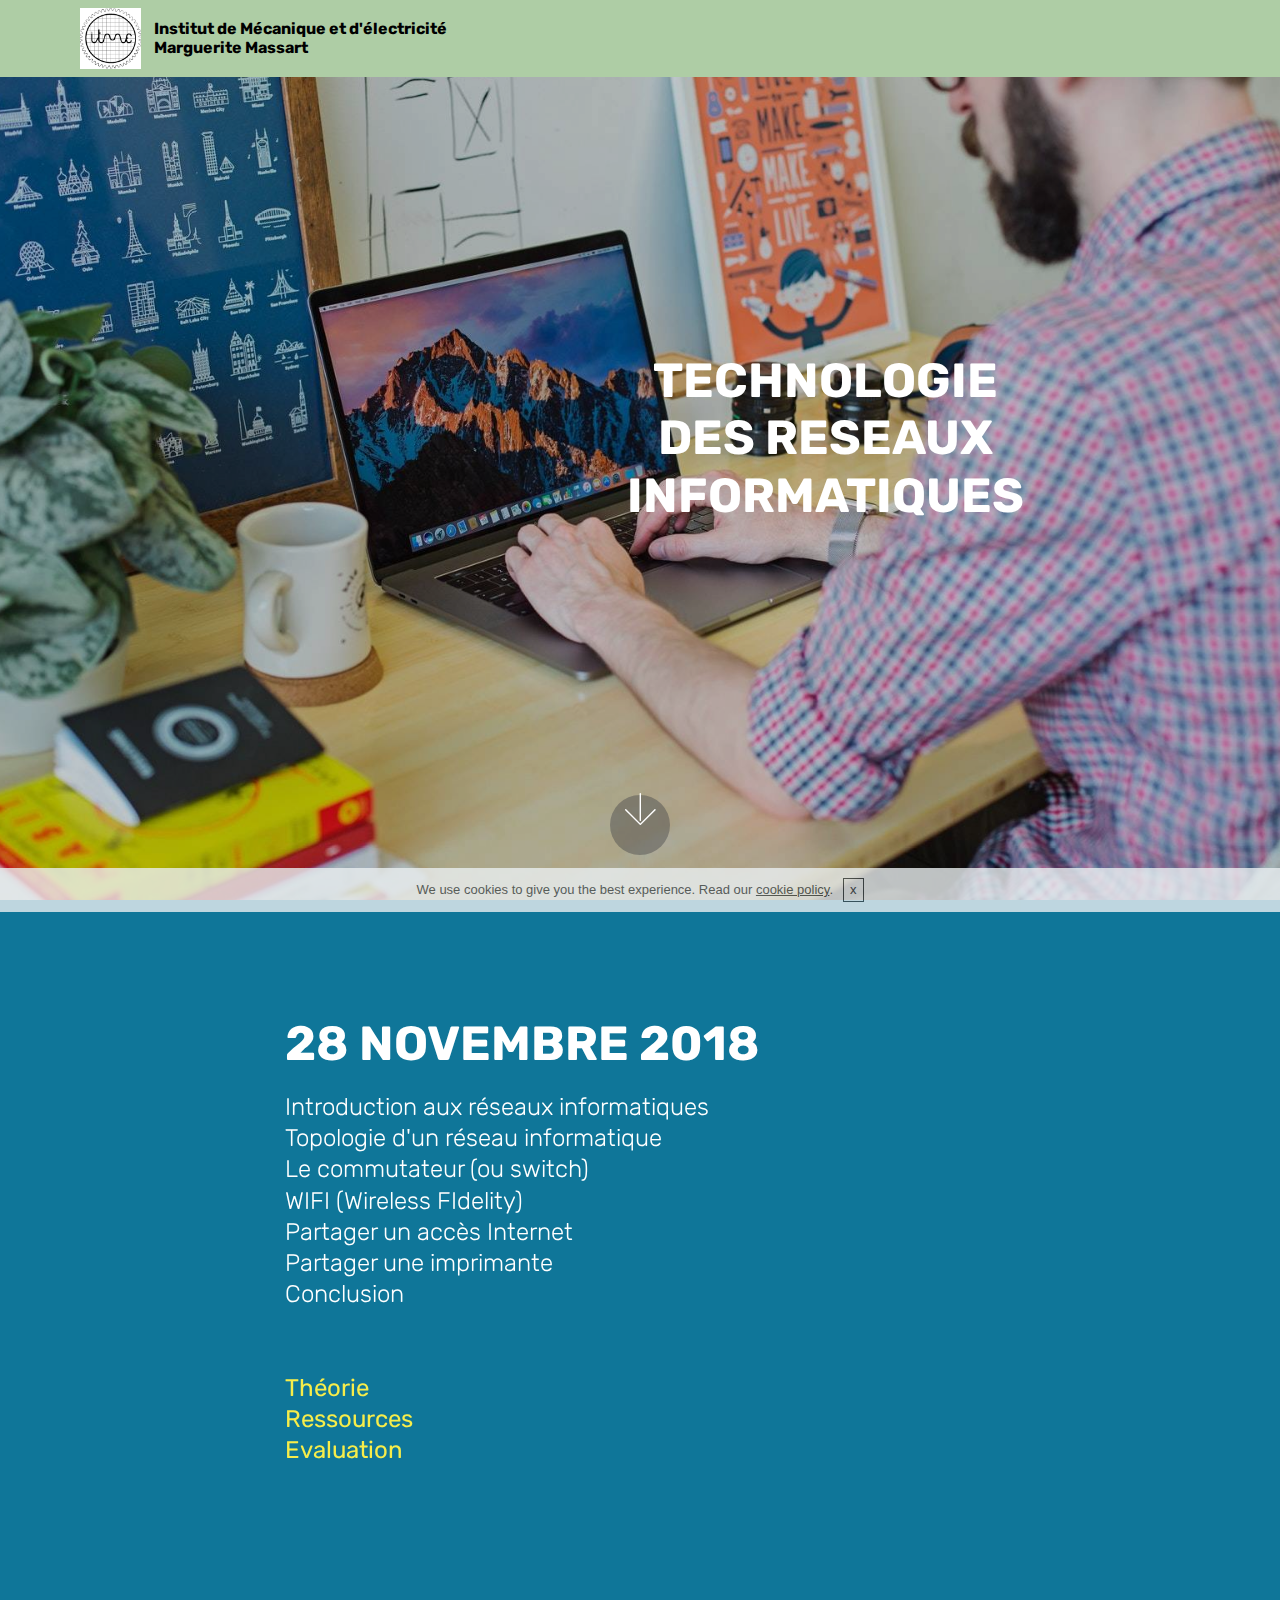
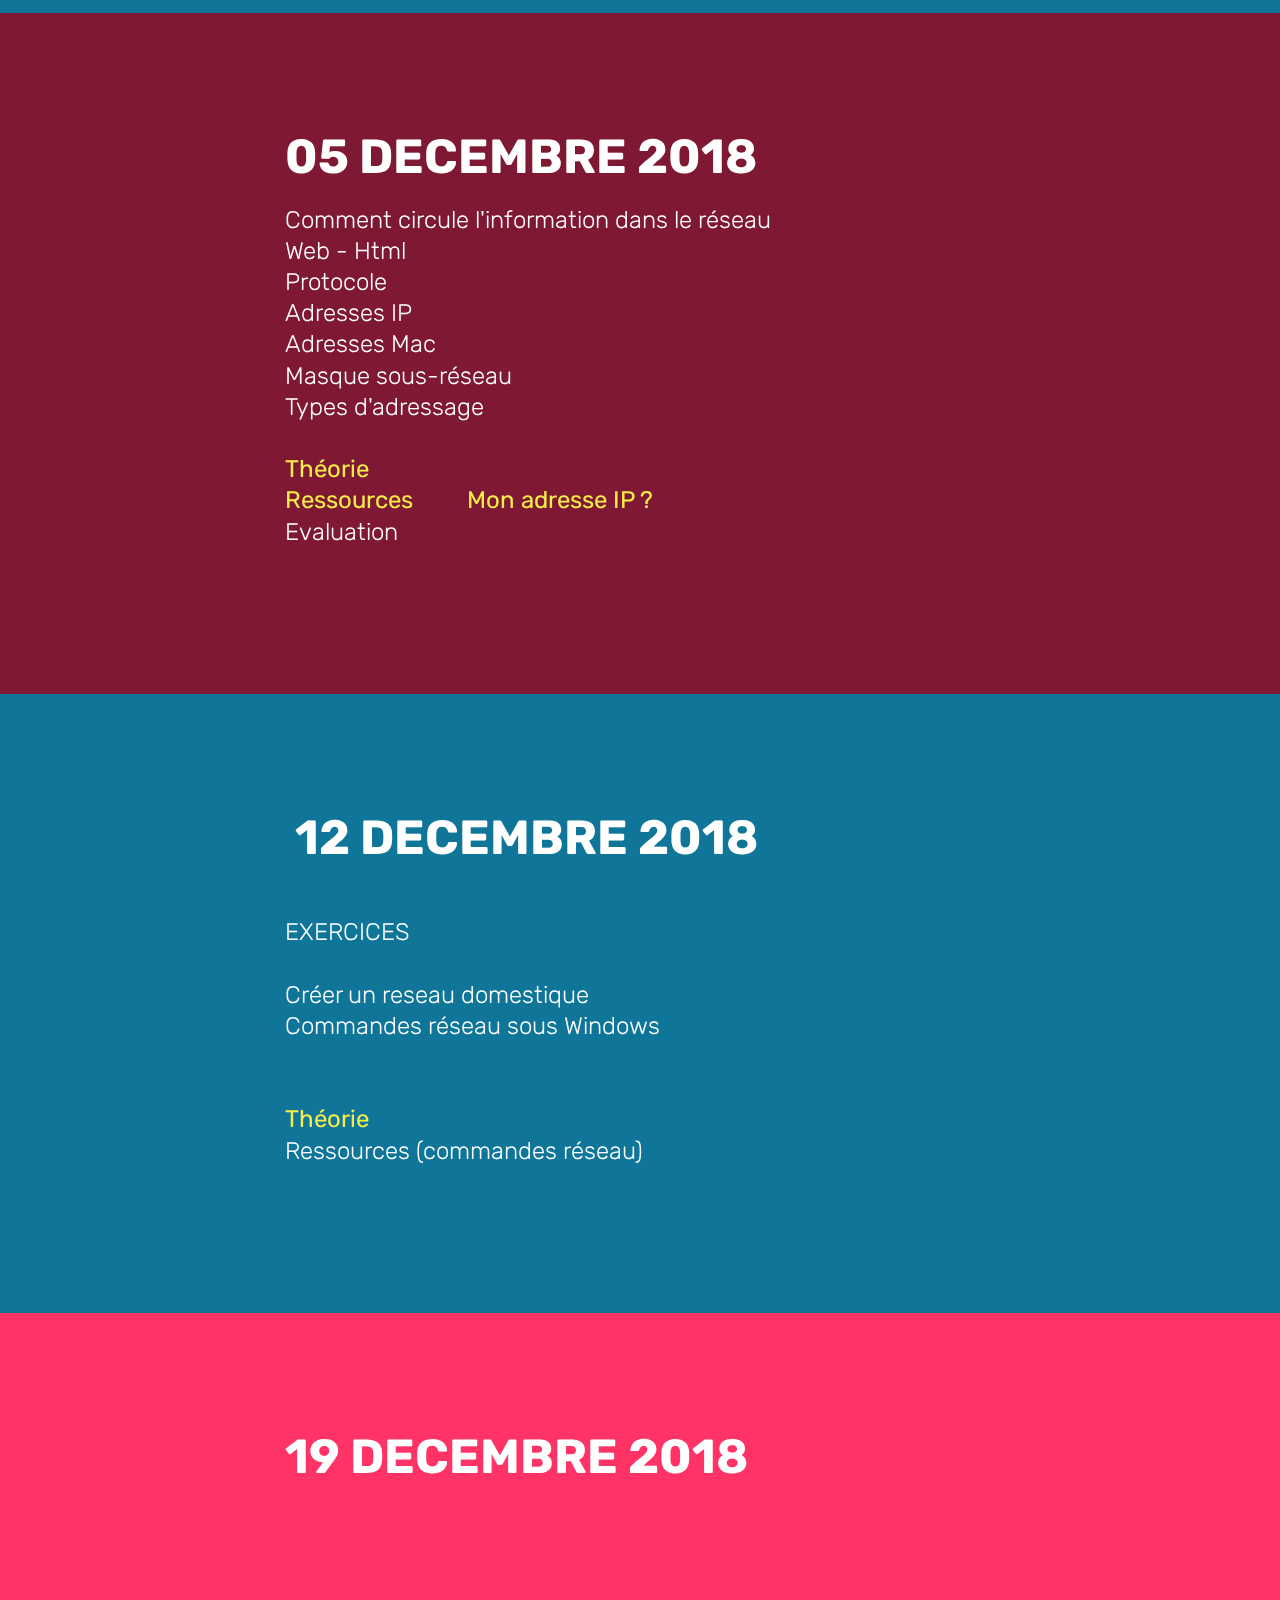
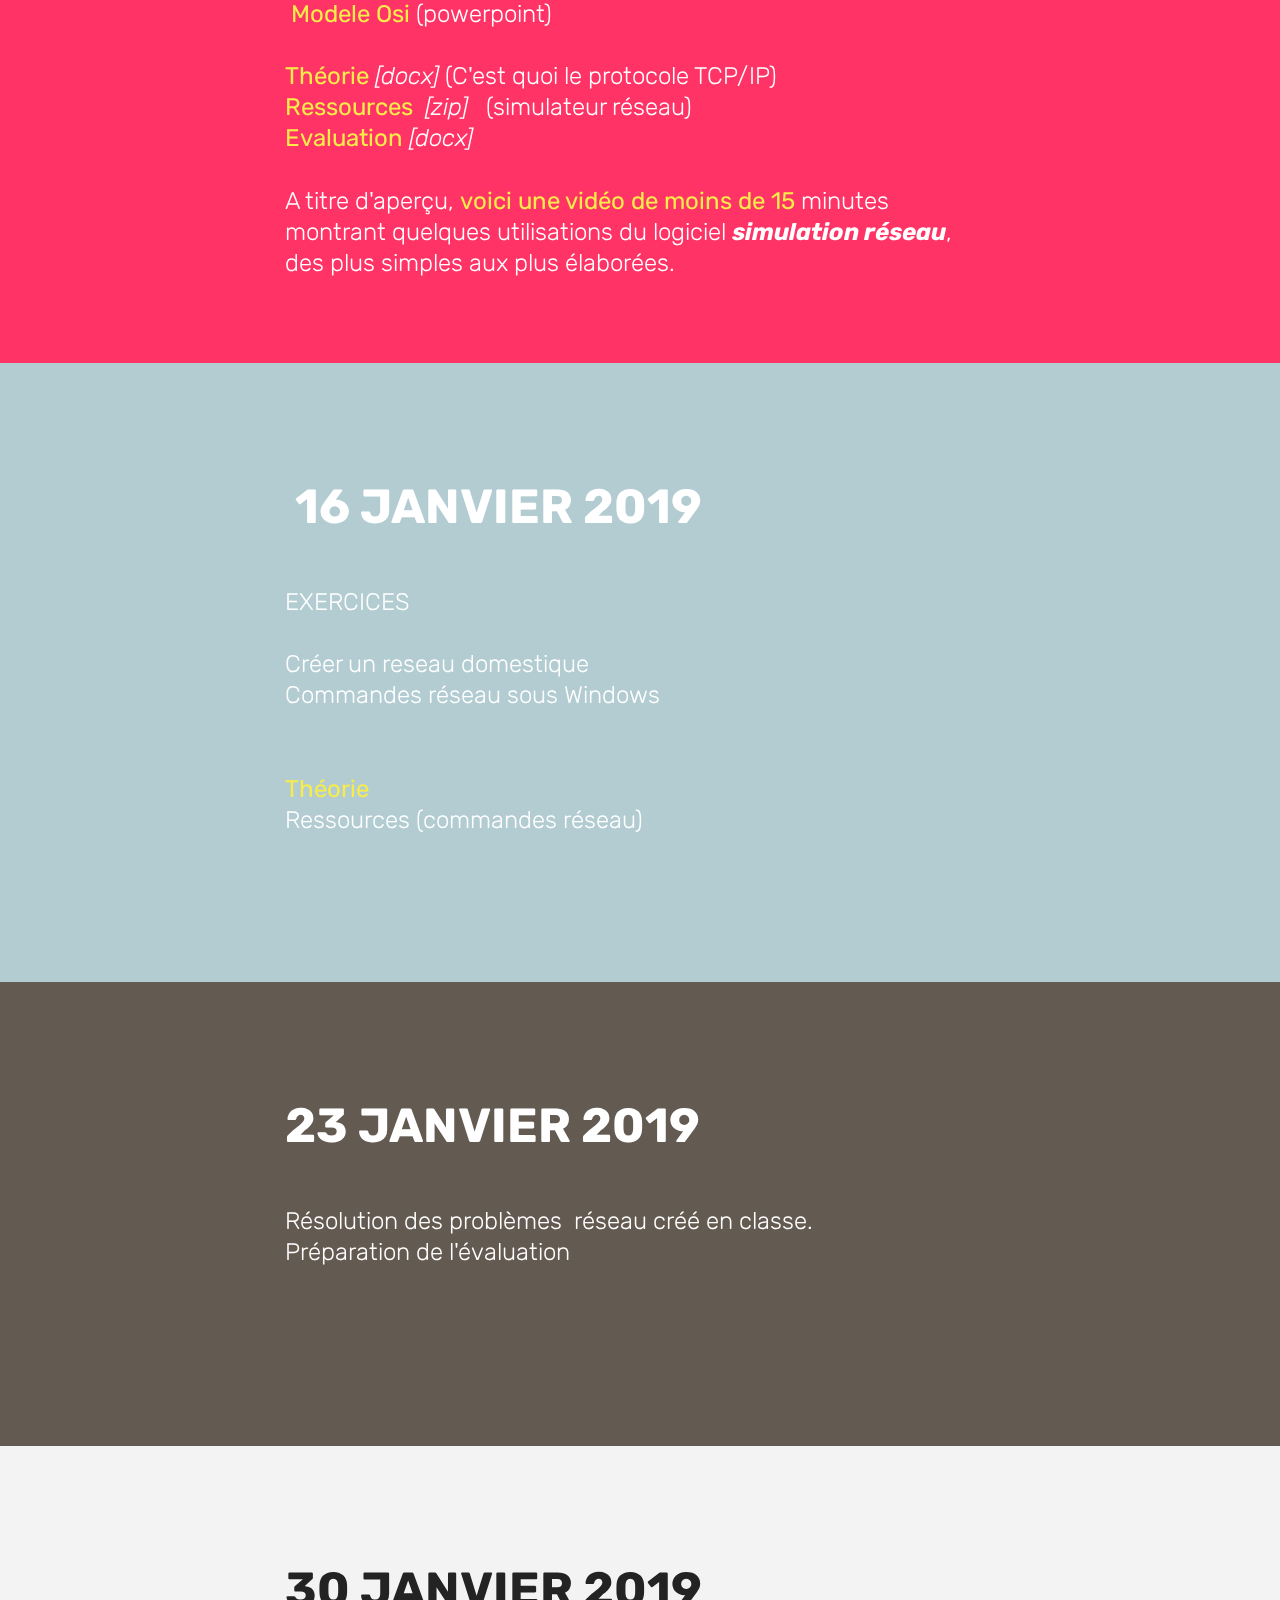
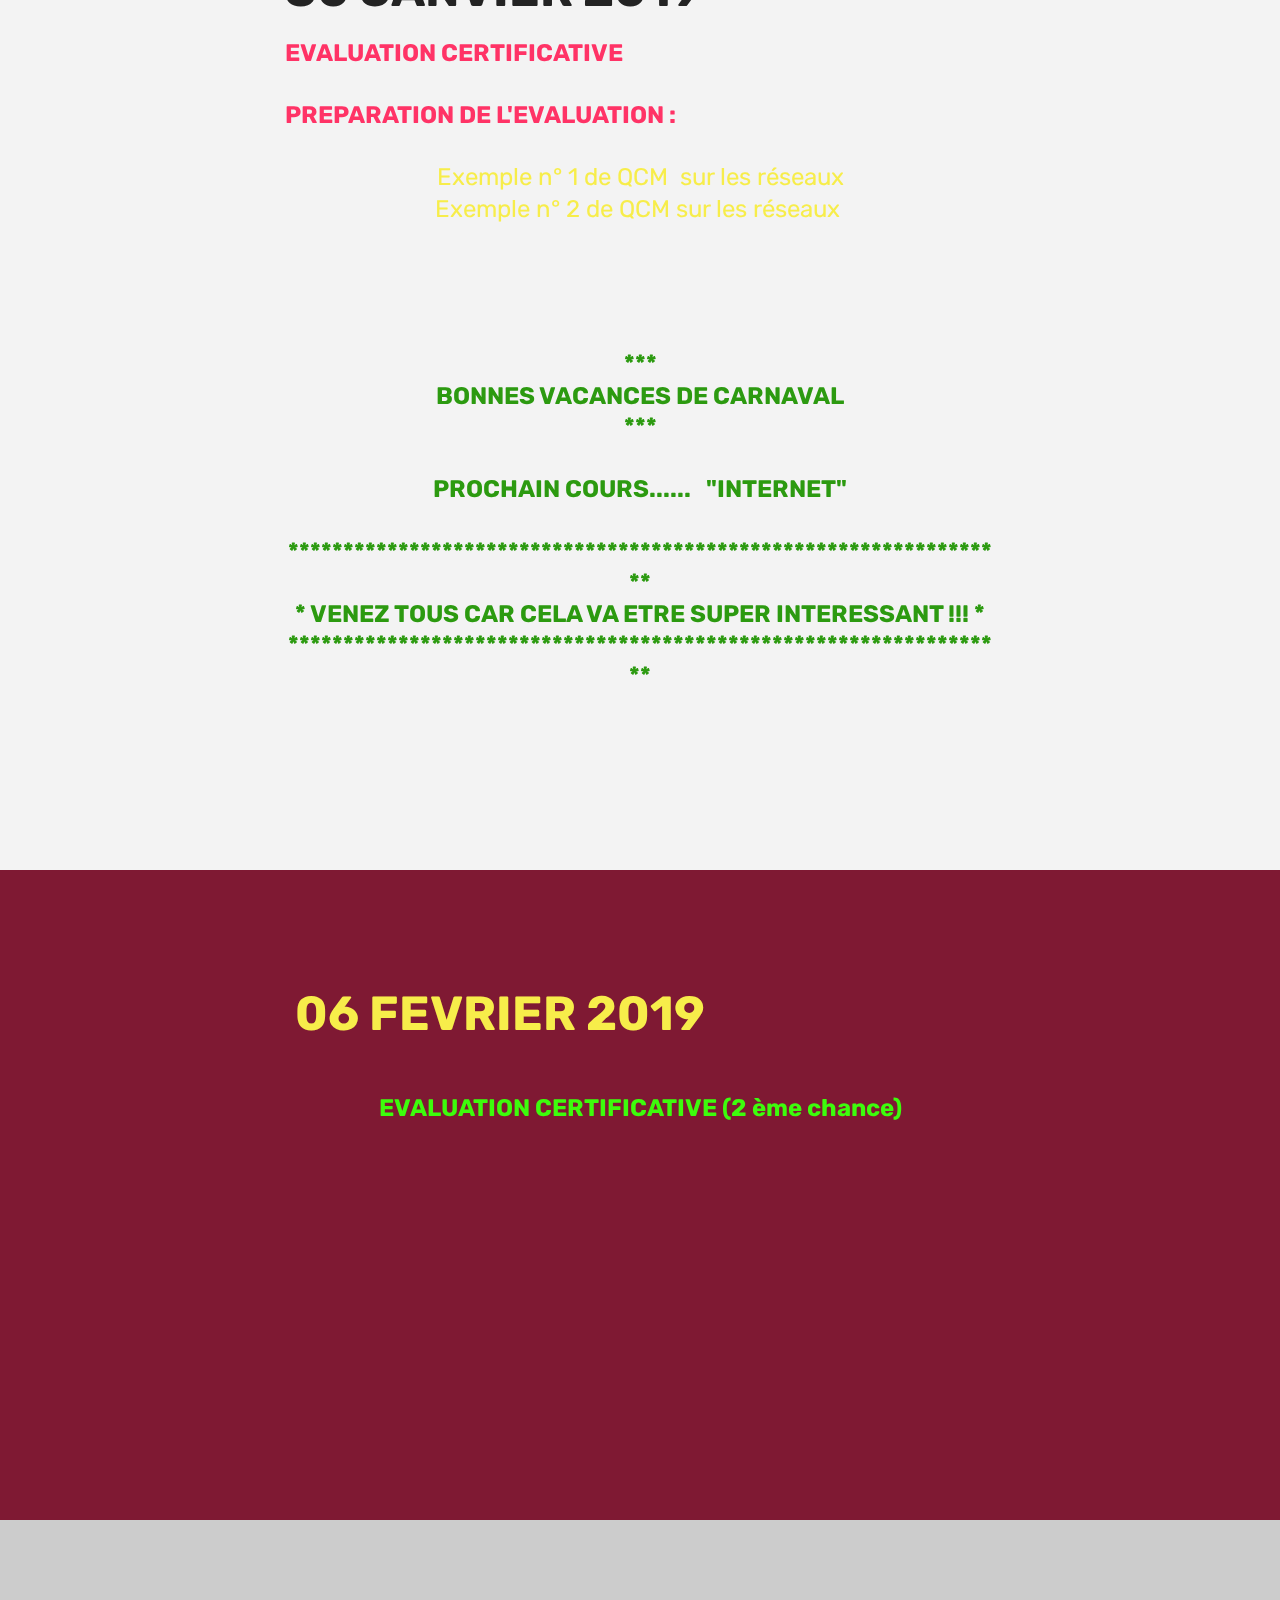
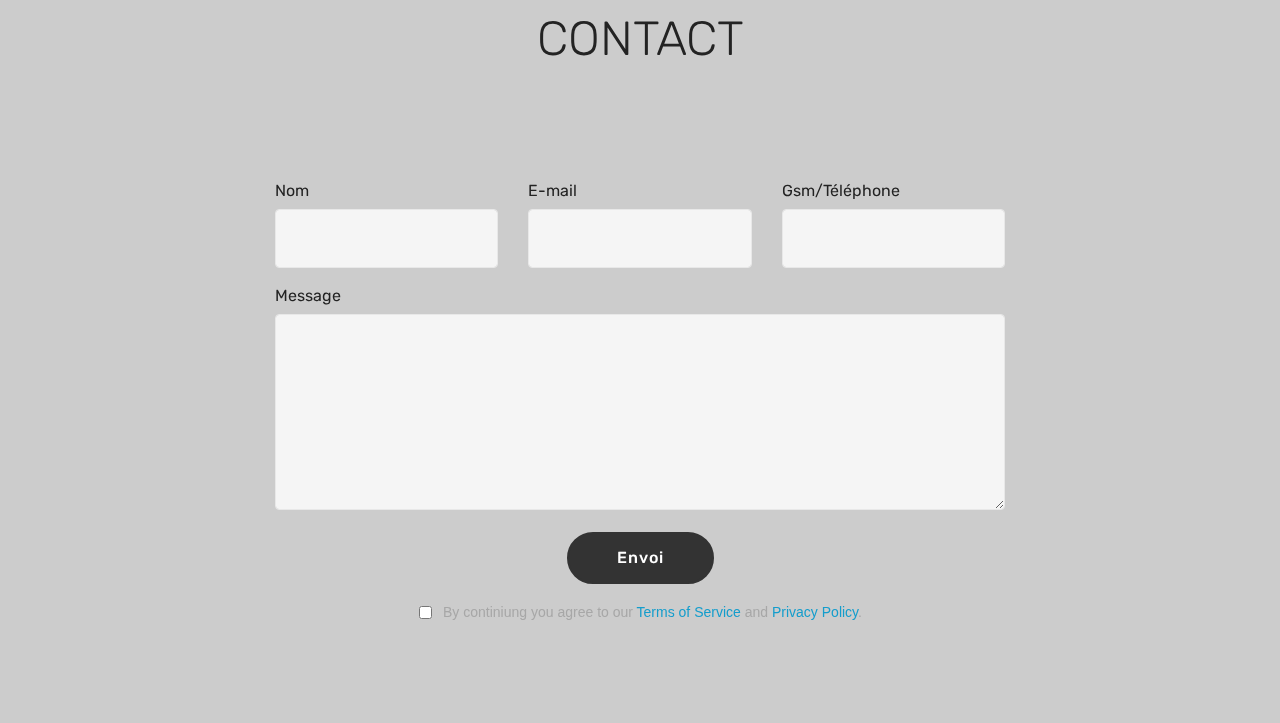
==== index.html @ a8ea166c "create github pages" ====
<!DOCTYPE html>
<html >
<head>
  <!-- Site made with Mobirise Website Builder v4.8.3, https://mobirise.com -->
  <meta charset="UTF-8">
  <meta http-equiv="X-UA-Compatible" content="IE=edge">
  <meta name="generator" content="Mobirise v4.8.3, mobirise.com">
  <meta name="viewport" content="width=device-width, initial-scale=1, minimum-scale=1">
  <link rel="shortcut icon" href="assets/images/itmelogo-200x200.png" type="image/x-icon">
  <meta name="description" content="HHHHHHHHHHHHHHHHHHHHHHHHHH">
  <title>Home</title>
  <link rel="stylesheet" href="assets/web/assets/mobirise-icons/mobirise-icons.css">
  <link rel="stylesheet" href="assets/tether/tether.min.css">
  <link rel="stylesheet" href="assets/soundcloud-plugin/style.css">
  <link rel="stylesheet" href="assets/bootstrap/css/bootstrap.min.css">
  <link rel="stylesheet" href="assets/bootstrap/css/bootstrap-grid.min.css">
  <link rel="stylesheet" href="assets/bootstrap/css/bootstrap-reboot.min.css">
  <link rel="stylesheet" href="assets/gdpr-plugin/gdpr-styles.css">
  <link rel="stylesheet" href="assets/dropdown/css/style.css">
  <link rel="stylesheet" href="assets/theme/css/style.css">
  <link rel="stylesheet" href="assets/mobirise/css/mbr-additional.css" type="text/css">
  
  
  
</head>
<body>
  <section class="menu cid-qD2zpvCBXz" once="menu" id="menu1-1">

    

    <nav class="navbar navbar-expand beta-menu navbar-dropdown align-items-center navbar-fixed-top navbar-toggleable-sm">
        <button class="navbar-toggler navbar-toggler-right" type="button" data-toggle="collapse" data-target="#navbarSupportedContent" aria-controls="navbarSupportedContent" aria-expanded="false" aria-label="Toggle navigation">
            <div class="hamburger">
                <span></span>
                <span></span>
                <span></span>
                <span></span>
            </div>
        </button>
        <div class="menu-logo">
            <div class="navbar-brand">
                <span class="navbar-logo">
                    <a href="https://mobirise.com">
                         <img src="assets/images/itmelogo-200x200.png" alt="Mobirise" title="" style="height: 3.8rem;">
                    </a>
                </span>
                <span class="navbar-caption-wrap"><a class="navbar-caption text-black display-7" href="#top">Institut de Mécanique et d'électricité​
<br>Marguerite Massart</a></span>
            </div>
        </div>
        <div class="collapse navbar-collapse" id="navbarSupportedContent">
            
            
        </div>
    </nav>
</section>

<section class="engine"><a href="https://mobiri.se/r">bootstrap template</a></section><section class="header10 cid-qD38luqaxN mbr-fullscreen mbr-parallax-background" id="header10-7">

    

    <div class="mbr-overlay" style="opacity: 0.2; background-color: rgb(0, 0, 0);">
    </div>

    <div class="container">
        <div class="media-container-column mbr-white col-lg-8 col-md-10 ml-auto">
            <h1 class="mbr-section-title align-right mbr-bold pb-3 mbr-fonts-style display-2">TECHNOLOGIE <br>DES RESEAUX INFORMATIQUES</h1>
            
            
            
        </div>
    </div>

    <div class="mbr-arrow hidden-sm-down" aria-hidden="true">
        <a href="#next">
            <i class="mbri-down mbr-iconfont"></i>
        </a>
    </div>
</section>

<section class="mbr-section content5 cid-qD6y9gFbIX" id="content5-a">

    

    

    <div class="container">
        <div class="media-container-row">
            <div class="title col-12 col-md-8">
                <h2 class="align-center mbr-bold mbr-white pb-3 mbr-fonts-style display-2">28 NOVEMBRE 2018<br></h2>
                <h3 class="mbr-section-subtitle align-center mbr-light mbr-white pb-3 mbr-fonts-style display-5">Introduction aux réseaux informatiques<br>Topologie d'un réseau informatique
<div>Le commutateur (ou switch)
<span style="font-size: 1.5rem;"></span></div><div>WIFI (Wireless FIdelity)
<span style="font-size: 1.5rem;"></span></div><div>Partager un accès Internet
<span style="font-size: 1.5rem;"></span></div><div>Partager une imprimante
<span style="font-size: 1.5rem;"></span></div><div>Conclusion</div><br><br><a href="assets/files/Reseau%20informatique%201.pdf" class="text-success">Théorie</a><br><a href="http://techno-flash.com/animations/reseau_college/reseau_college.swf" class="text-success">Ressources</a><br><div><a href="assets/files/Reseau%20informatique.pdf">
</a></div><div><a href="assets/files/Reseau%20informatique.pdf">
</a></div><div><a href="assets/files/R%C3%A9seaux%20informatiques.docx" class="text-success">Evaluation</a><br><br>&nbsp;</div></h3>
                
                
            </div>
        </div>
    </div>
</section>

<section class="mbr-section content5 cid-qD7eDqarXv" id="content5-d">

    

    

    <div class="container">
        <div class="media-container-row">
            <div class="title col-12 col-md-8">
                <h2 class="align-center mbr-bold mbr-white pb-3 mbr-fonts-style display-2">05 DECEMBRE 2018<br></h2>
                <h3 class="mbr-section-subtitle align-center mbr-light mbr-white pb-3 mbr-fonts-style display-5">Comment circule l'information dans le réseau<br>Web - Html<br>Protocole<br>Adresses IP&nbsp;<br>Adresses Mac<br>Masque sous-réseau<br>Types d'adressage&nbsp;<br><br><a href="assets/files/reseaux-generalites.pdf" class="text-success">Théorie</a><br><a href="assets/files/reseaux-generalites.pps" class="text-success">Ressources</a>&nbsp; &nbsp; &nbsp; &nbsp; &nbsp;<a href="http://www.mon-ip.com/" class="text-success">Mon adresse IP ?</a><br><div><a href="assets/files/Reseau%20informatique.pdf">
</a></div><div><a href="assets/files/Reseau%20informatique.pdf">
</a></div><div>Evaluation<br><br>&nbsp;</div></h3>
                
                
            </div>
        </div>
    </div>
</section>

<section class="mbr-section content5 cid-rcGf2m4dDd" id="content5-v">

    

    

    <div class="container">
        <div class="media-container-row">
            <div class="title col-12 col-md-8">
                <h2 class="align-center mbr-bold mbr-white pb-3 mbr-fonts-style display-2">&nbsp;12 DECEMBRE 2018<br></h2>
                <h3 class="mbr-section-subtitle align-center mbr-light mbr-white pb-3 mbr-fonts-style display-5">&nbsp;<br>EXERCICES&nbsp;<br><br>Créer un reseau domestique&nbsp;<br>Commandes réseau sous Windows<br><br><div><br><a href="assets/files/Cr%C3%A9er%20et%20configurer%20son%20propre%20r%C3%A9seau%20domestique.docx" class="text-success">Théorie</a><br>Ressources&nbsp;(commandes réseau) &nbsp;&nbsp; &nbsp; &nbsp;&nbsp;<br><div><a href="assets/files/Reseau%20informatique.pdf">
</a></div><div><a href="assets/files/Reseau%20informatique.pdf">
</a></div><div>&nbsp;<br>&nbsp;</div></div></h3>
                
                
            </div>
        </div>
    </div>
</section>

<section class="mbr-section content5 cid-rcGdMxJEVW" id="content5-u">

    

    

    <div class="container">
        <div class="media-container-row">
            <div class="title col-12 col-md-8">
                <h2 class="align-center mbr-bold mbr-white pb-3 mbr-fonts-style display-2">19 DECEMBRE 2018<br></h2>
                <h3 class="mbr-section-subtitle align-center mbr-light mbr-white pb-3 mbr-fonts-style display-5">&nbsp;<br>&nbsp;&nbsp;<br><br>&nbsp;<a href="assets/files/OSI.ppt" class="text-success">Modele Osi&nbsp;</a>(powerpoint)<br><br><a href="assets/files/C'est%20quoi%20le%20protocole%20TCP_IP%20_.docx" class="text-success">Théorie</a>&nbsp;<em>[docx]</em> (C'est quoi le protocole TCP/IP)<br><a href="assets/files/netsim.zip" class="text-success">Ressources&nbsp; </a><em>[zip]</em> &nbsp;&nbsp;(simulateur réseau) &nbsp; &nbsp; &nbsp;&nbsp;<br><div><a href="assets/files/Reseau%20informatique.pdf">
</a></div><div><a href="assets/files/Reseau%20informatique.pdf">
</a></div><div><a href="assets/files/Questions.docx" class="text-success">Evaluation</a>&nbsp;<em>[docx]</em><br><br>A titre d'aperçu, <a href="https://www.youtube.com/watch?v=jCFYAgCAq9s" class="text-success">voici une vidéo de moins de 15</a> minutes montrant quelques utilisations du logiciel <strong><em>simulation réseau</em></strong>, des plus simples aux plus élaborées.</div></h3>
                
                
            </div>
        </div>
    </div>
</section>

<section class="mbr-section content5 cid-qDazE6PkT1" id="content5-g">

    

    

    <div class="container">
        <div class="media-container-row">
            <div class="title col-12 col-md-8">
                <h2 class="align-center mbr-bold mbr-white pb-3 mbr-fonts-style display-2">&nbsp;16 JANVIER 2019<br></h2>
                <h3 class="mbr-section-subtitle align-center mbr-light mbr-white pb-3 mbr-fonts-style display-5">&nbsp;<br>EXERCICES&nbsp;<br><br>Créer un reseau domestique&nbsp;<br>Commandes réseau sous Windows<br><br><div><br><a href="assets/files/Cr%C3%A9er%20et%20configurer%20son%20propre%20r%C3%A9seau%20domestique.docx" class="text-success">Théorie</a><br>Ressources&nbsp;(commandes réseau) &nbsp;&nbsp; &nbsp; &nbsp;&nbsp;<br><div><a href="assets/files/Reseau%20informatique.pdf">
</a></div><div><a href="assets/files/Reseau%20informatique.pdf">
</a></div><div>&nbsp;<br>&nbsp;</div></div></h3>
                
                
            </div>
        </div>
    </div>
</section>

<section class="mbr-section content5 cid-qDaC1VMl61" id="content5-h">

    

    

    <div class="container">
        <div class="media-container-row">
            <div class="title col-12 col-md-8">
                <h2 class="align-center mbr-bold mbr-white pb-3 mbr-fonts-style display-2">23 JANVIER 2019<br></h2>
                <h3 class="mbr-section-subtitle align-center mbr-light mbr-white pb-3 mbr-fonts-style display-5">&nbsp;<br>Résolution des problèmes &nbsp;réseau créé en classe.<div>Préparation de l'évaluation<br><div><br><br>&nbsp;</div></div></h3>
                
                
            </div>
        </div>
    </div>
</section>

<section class="mbr-section content5 cid-qIOaDNvbmq" id="content5-s">

    

    

    <div class="container">
        <div class="media-container-row">
            <div class="title col-12 col-md-8">
                <h2 class="align-center mbr-bold mbr-white pb-3 mbr-fonts-style display-2">30 JANVIER 2019<br></h2>
                <h3 class="mbr-section-subtitle align-center mbr-light mbr-white pb-3 mbr-fonts-style display-5"><strong>EVALUATION CERTIFICATIVE&nbsp;</strong><br><strong><br>PREPARATION DE L'EVALUATION :</strong><br><div><div><br></div></div><div><div><strong><a href="assets/files/QCM%20RESEAUX.docx" class="text-success">Exemple n° 1 de QCM &nbsp;sur les réseaux</a></strong></div></div>
<div>&nbsp;<a href="assets/files/QCM%20RESEAUX%20PARTIE%202%20.docx" class="text-success">Exemple n° 2 de QCM  sur les réseaux &nbsp;</a><br><br><div><div><a href="assets/files/QCM%20RESEAUX.docx" class="text-primary" style="font-weight: bold;"><br></a></div></div></div><br><div><strong><br></strong><strong>***</strong></div><div><strong>BONNES VACANCES DE CARNAVAL</strong></div><div><strong>***</strong></div><br><div><strong>PROCHAIN COURS...... &nbsp; "INTERNET"</strong></div><br><div><strong>******************************************************************</strong></div><div><strong>* VENEZ TOUS CAR CELA VA ETRE SUPER INTERESSANT !!! *</strong><br></div><div><strong>******************************************************************</strong></div><div>
</div><div><div><div><br><br>&nbsp;</div></div></div></h3>
                
                
            </div>
        </div>
    </div>
</section>

<section class="mbr-section content5 cid-qIOdQ2Hsi2" id="content5-t">

    

    

    <div class="container">
        <div class="media-container-row">
            <div class="title col-12 col-md-8">
                <h2 class="align-center mbr-bold mbr-white pb-3 mbr-fonts-style display-2">&nbsp;06 FEVRIER 2019<br></h2>
                <h3 class="mbr-section-subtitle align-center mbr-light mbr-white pb-3 mbr-fonts-style display-5">&nbsp;<br><div><div><strong>EVALUATION CERTIFICATIVE (2&nbsp;ème chance)</strong></div></div><br><div><div><strong><br></strong></div></div>&nbsp;<br><br><div><br></div><br><div><div><a href="assets/files/QCM%20RESEAUX.docx"><br></a><br><br>&nbsp;</div></div></h3>
                
                
            </div>
        </div>
    </div>
</section>

<section class="mbr-section form1 cid-qDcTh42GBF" id="form1-i">

    

    
    <div class="container">
        <div class="row justify-content-center">
            <div class="title col-12 col-lg-8">
                <h2 class="mbr-section-title align-center pb-3 mbr-fonts-style display-2">CONTACT</h2>
                <h3 class="mbr-section-subtitle align-center mbr-light pb-3 mbr-fonts-style display-5">&nbsp;</h3>
            </div>
        </div>
    </div>
    <div class="container">
        <div class="row justify-content-center">
            <div class="media-container-column col-lg-8" data-form-type="formoid">
                    <div data-form-alert="" hidden="">Thanks for filling out the form!</div>
            
                    <form class="mbr-form" action="https://mobirise.com/" method="post" data-form-title="Mobirise Form"><input type="hidden" name="email" data-form-email="true" value="pqFXaLUYy9xx+AvVIl4njaD0Dkc0uQ7fJvF+pYNy8XaBx+pdyhZglcqhcVkl594fGHs7WfDZKZ4RcetzsFDxDBslAMh1U1yDvl3bxSISDP1LfqxULxiZrXIA9vzNjuf7">
                        <div class="row row-sm-offset">
                            <div class="col-md-4 multi-horizontal" data-for="name">
                                <div class="form-group">
                                    <label class="form-control-label mbr-fonts-style display-7" for="name-form1-i">Nom</label>
                                    <input type="text" class="form-control" name="name" data-form-field="Name" required="" id="name-form1-i">
                                </div>
                            </div>
                            <div class="col-md-4 multi-horizontal" data-for="email">
                                <div class="form-group">
                                    <label class="form-control-label mbr-fonts-style display-7" for="email-form1-i">E-mail</label>
                                    <input type="email" class="form-control" name="email" data-form-field="Email" required="" id="email-form1-i">
                                </div>
                            </div>
                            <div class="col-md-4 multi-horizontal" data-for="phone">
                                <div class="form-group">
                                    <label class="form-control-label mbr-fonts-style display-7" for="phone-form1-i">Gsm/Téléphone</label>
                                    <input type="tel" class="form-control" name="phone" data-form-field="Phone" id="phone-form1-i">
                                </div>
                            </div>
                        </div>
                        <div class="form-group" data-for="message">
                            <label class="form-control-label mbr-fonts-style display-7" for="message-form1-i">Message</label>
                            <textarea type="text" class="form-control" name="message" rows="7" data-form-field="Message" id="message-form1-i"></textarea>
                        </div>
            
                        <span class="input-group-btn"><button href="" type="submit" class="btn btn-form btn-black display-4">Envoi</button></span>
                    <span class="gdpr-block "><label><input type="checkbox" name="gdpr" id="gdpr-form1-i" required="">By continiung you agree to our <a href="terms.html">Terms of Service</a> and <a href="policy.html">Privacy Policy</a>.</label></span></form>
            </div>
        </div>
    </div>
</section>


  <script src="assets/web/assets/jquery/jquery.min.js"></script>
  <script src="assets/popper/popper.min.js"></script>
  <script src="assets/tether/tether.min.js"></script>
  <script src="assets/bootstrap/js/bootstrap.min.js"></script>
  <script src="assets/cookies-alert-plugin/cookies-alert-core.js"></script>
  <script src="assets/cookies-alert-plugin/cookies-alert-script.js"></script>
  <script src="assets/smoothscroll/smooth-scroll.js"></script>
  <script src="assets/dropdown/js/script.min.js"></script>
  <script src="assets/touchswipe/jquery.touch-swipe.min.js"></script>
  <script src="assets/parallax/jarallax.min.js"></script>
  <script src="assets/theme/js/script.js"></script>
  <script src="assets/formoid/formoid.min.js"></script>
  
  
<input name="cookieData" type="hidden" data-cookie-text="We use cookies to give you the best experience. Read our <a href='privacy.html'>cookie policy</a>.">
  </body>
</html>
---- assets/web/assets/mobirise-icons/mobirise-icons.css ----
@font-face {
  font-family: 'MobiriseIcons';
  src:  url('mobirise-icons.eot?spat4u');
  src:  url('mobirise-icons.eot?spat4u#iefix') format('embedded-opentype'),
    url('mobirise-icons.ttf?spat4u') format('truetype'),
    url('mobirise-icons.woff?spat4u') format('woff'),
    url('mobirise-icons.svg?spat4u#MobiriseIcons') format('svg');
  font-weight: normal;
  font-style: normal;
}

[class^="mbri-"], [class*=" mbri-"] {
  /* use !important to prevent issues with browser extensions that change fonts */
  font-family: MobiriseIcons !important;
  speak: none;
  font-style: normal;
  font-weight: normal;
  font-variant: normal;
  text-transform: none;
  line-height: 1;

  /* Better Font Rendering =========== */
  -webkit-font-smoothing: antialiased;
  -moz-osx-font-smoothing: grayscale;
}

.mbri-add-submenu:before {
  content: "\e900";
}
.mbri-alert:before {
  content: "\e901";
}
.mbri-align-center:before {
  content: "\e902";
}
.mbri-align-justify:before {
  content: "\e903";
}
.mbri-align-left:before {
  content: "\e904";
}
.mbri-align-right:before {
  content: "\e905";
}
.mbri-android:before {
  content: "\e906";
}
.mbri-apple:before {
  content: "\e907";
}
.mbri-arrow-down:before {
  content: "\e908";
}
.mbri-arrow-next:before {
  content: "\e909";
}
.mbri-arrow-prev:before {
  content: "\e90a";
}
.mbri-arrow-up:before {
  content: "\e90b";
}
.mbri-bold:before {
  content: "\e90c";
}
.mbri-bookmark:before {
  content: "\e90d";
}
.mbri-bootstrap:before {
  content: "\e90e";
}
.mbri-briefcase:before {
  content: "\e90f";
}
.mbri-browse:before {
  content: "\e910";
}
.mbri-bulleted-list:before {
  content: "\e911";
}
.mbri-calendar:before {
  content: "\e912";
}
.mbri-camera:before {
  content: "\e913";
}
.mbri-cart-add:before {
  content: "\e914";
}
.mbri-cart-full:before {
  content: "\e915";
}
.mbri-cash:before {
  content: "\e916";
}
.mbri-change-style:before {
  content: "\e917";
}
.mbri-chat:before {
  content: "\e918";
}
.mbri-clock:before {
  content: "\e919";
}
.mbri-close:before {
  content: "\e91a";
}
.mbri-cloud:before {
  content: "\e91b";
}
.mbri-code:before {
  content: "\e91c";
}
.mbri-contact-form:before {
  content: "\e91d";
}
.mbri-credit-card:before {
  content: "\e91e";
}
.mbri-cursor-click:before {
  content: "\e91f";
}
.mbri-cust-feedback:before {
  content: "\e920";
}
.mbri-database:before {
  content: "\e921";
}
.mbri-delivery:before {
  content: "\e922";
}
.mbri-desktop:before {
  content: "\e923";
}
.mbri-devices:before {
  content: "\e924";
}
.mbri-down:before {
  content: "\e925";
}
.mbri-download:before {
  content: "\e989";
}
.mbri-drag-n-drop:before {
  content: "\e927";
}
.mbri-drag-n-drop2:before {
  content: "\e928";
}
.mbri-edit:before {
  content: "\e929";
}
.mbri-edit2:before {
  content: "\e92a";
}
.mbri-error:before {
  content: "\e92b";
}
.mbri-extension:before {
  content: "\e92c";
}
.mbri-features:before {
  content: "\e92d";
}
.mbri-file:before {
  content: "\e92e";
}
.mbri-flag:before {
  content: "\e92f";
}
.mbri-folder:before {
  content: "\e930";
}
.mbri-gift:before {
  content: "\e931";
}
.mbri-github:before {
  content: "\e932";
}
.mbri-globe:before {
  content: "\e933";
}
.mbri-globe-2:before {
  content: "\e934";
}
.mbri-growing-chart:before {
  content: "\e935";
}
.mbri-hearth:before {
  content: "\e936";
}
.mbri-help:before {
  content: "\e937";
}
.mbri-home:before {
  content: "\e938";
}
.mbri-hot-cup:before {
  content: "\e939";
}
.mbri-idea:before {
  content: "\e93a";
}
.mbri-image-gallery:before {
  content: "\e93b";
}
.mbri-image-slider:before {
  content: "\e93c";
}
.mbri-info:before {
  content: "\e93d";
}
.mbri-italic:before {
  content: "\e93e";
}
.mbri-key:before {
  content: "\e93f";
}
.mbri-laptop:before {
  content: "\e940";
}
.mbri-layers:before {
  content: "\e941";
}
.mbri-left-right:before {
  content: "\e942";
}
.mbri-left:before {
  content: "\e943";
}
.mbri-letter:before {
  content: "\e944";
}
.mbri-like:before {
  content: "\e945";
}
.mbri-link:before {
  content: "\e946";
}
.mbri-lock:before {
  content: "\e947";
}
.mbri-login:before {
  content: "\e948";
}
.mbri-logout:before {
  content: "\e949";
}
.mbri-magic-stick:before {
  content: "\e94a";
}
.mbri-map-pin:before {
  content: "\e94b";
}
.mbri-menu:before {
  content: "\e94c";
}
.mbri-mobile:before {
  content: "\e94d";
}
.mbri-mobile2:before {
  content: "\e94e";
}
.mbri-mobirise:before {
  content: "\e94f";
}
.mbri-more-horizontal:before {
  content: "\e950";
}
.mbri-more-vertical:before {
  content: "\e951";
}
.mbri-music:before {
  content: "\e952";
}
.mbri-new-file:before {
  content: "\e953";
}
.mbri-numbered-list:before {
  content: "\e954";
}
.mbri-opened-folder:before {
  content: "\e955";
}
.mbri-pages:before {
  content: "\e956";
}
.mbri-paper-plane:before {
  content: "\e957";
}
.mbri-paperclip:before {
  content: "\e958";
}
.mbri-photo:before {
  content: "\e959";
}
.mbri-photos:before {
  content: "\e95a";
}
.mbri-pin:before {
  content: "\e95b";
}
.mbri-play:before {
  content: "\e95c";
}
.mbri-plus:before {
  content: "\e95d";
}
.mbri-preview:before {
  content: "\e95e";
}
.mbri-print:before {
  content: "\e95f";
}
.mbri-protect:before {
  content: "\e960";
}
.mbri-question:before {
  content: "\e961";
}
.mbri-quote-left:before {
  content: "\e962";
}
.mbri-quote-right:before {
  content: "\e963";
}
.mbri-refresh:before {
  content: "\e964";
}
.mbri-responsive:before {
  content: "\e965";
}
.mbri-right:before {
  content: "\e966";
}
.mbri-rocket:before {
  content: "\e967";
}
.mbri-sad-face:before {
  content: "\e968";
}
.mbri-sale:before {
  content: "\e969";
}
.mbri-save:before {
  content: "\e96a";
}
.mbri-search:before {
  content: "\e96b";
}
.mbri-setting:before {
  content: "\e96c";
}
.mbri-setting2:before {
  content: "\e96d";
}
.mbri-setting3:before {
  content: "\e96e";
}
.mbri-share:before {
  content: "\e96f";
}
.mbri-shopping-bag:before {
  content: "\e970";
}
.mbri-shopping-basket:before {
  content: "\e971";
}
.mbri-shopping-cart:before {
  content: "\e972";
}
.mbri-sites:before {
  content: "\e973";
}
.mbri-smile-face:before {
  content: "\e974";
}
.mbri-speed:before {
  content: "\e975";
}
.mbri-star:before {
  content: "\e976";
}
.mbri-success:before {
  content: "\e977";
}
.mbri-sun:before {
  content: "\e978";
}
.mbri-sun2:before {
  content: "\e979";
}
.mbri-tablet:before {
  content: "\e97a";
}
.mbri-tablet-vertical:before {
  content: "\e97b";
}
.mbri-target:before {
  content: "\e97c";
}
.mbri-timer:before {
  content: "\e97d";
}
.mbri-to-ftp:before {
  content: "\e97e";
}
.mbri-to-local-drive:before {
  content: "\e97f";
}
.mbri-touch-swipe:before {
  content: "\e980";
}
.mbri-touch:before {
  content: "\e981";
}
.mbri-trash:before {
  content: "\e982";
}
.mbri-underline:before {
  content: "\e983";
}
.mbri-unlink:before {
  content: "\e984";
}
.mbri-unlock:before {
  content: "\e985";
}
.mbri-up-down:before {
  content: "\e986";
}
.mbri-up:before {
  content: "\e987";
}
.mbri-update:before {
  content: "\e988";
}
.mbri-upload:before {
 content: "\e926"; 
}
.mbri-user:before {
  content: "\e98a";
}
.mbri-user2:before {
  content: "\e98b";
}
.mbri-users:before {
  content: "\e98c";
}
.mbri-video:before {
  content: "\e98d";
}
.mbri-video-play:before {
  content: "\e98e";
}
.mbri-watch:before {
  content: "\e98f";
}
.mbri-website-theme:before {
  content: "\e990";
}
.mbri-wifi:before {
  content: "\e991";
}
.mbri-windows:before {
  content: "\e992";
}
.mbri-zoom-out:before {
  content: "\e993";
}
.mbri-redo:before {
  content: "\e994";
}
.mbri-undo:before {
  content: "\e995";
}
---- assets/soundcloud-plugin/style.css ----
.addons-container {
  position: relative;
  margin-left: auto;
  margin-right: auto;
  padding-right: 15px;
  padding-left: 15px; }
  @media (min-width: 576px) {
    .addons-container {
      padding-right: 15px;
      padding-left: 15px; } }
  @media (min-width: 768px) {
    .addons-container {
      padding-right: 15px;
      padding-left: 15px; } }
  @media (min-width: 992px) {
    .addons-container {
      padding-right: 15px;
      padding-left: 15px; } }
  @media (min-width: 1200px) {
    .addons-container {
      padding-right: 15px;
      padding-left: 15px; } }
  @media (min-width: 576px) {
    .addons-container {
      width: 540px;
      max-width: 100%; } }
  @media (min-width: 768px) {
    .addons-container {
      width: 720px;
      max-width: 100%; } }
  @media (min-width: 992px) {
    .addons-container {
      width: 960px;
      max-width: 100%; } }
  @media (min-width: 1200px) {
    .addons-container {
      width: 1140px;
      max-width: 100%; } }

.addons-container-inner{
    position: relative;
    width: 100%;
    min-height: 1px;
    padding-right: 15px;
    padding-left: 15px;
}
@media (min-width: 567px) {
    .addons-container-inner{
        -ms-flex: 0 0 66.666667%;
        flex: 0 0 66.666667%;
        max-width: 66.666667%;
    }
}
.addons-row{
    display: flex;
    justify-content:center;
}
---- assets/gdpr-plugin/gdpr-styles.css ----
.gdpr-block {
    padding: 10px 0;
    font-size: 14px;
    display: block;
    text-align: center;
}
.gdpr-block.covert {
	display: none;
}
.gdpr-block label input {
    width: 15px;
    margin-right: 10px;
    vertical-align: middle;
}
.gdpr-block label {
    color: #a7a7a7;
    vertical-align: middle;
    user-select: none;
    margin-bottom: 0;
    display: inline;
}
---- assets/dropdown/css/style.css ----
.navbar-dropdown {
  left: 0;
  padding: 0;
  position: absolute;
  right: 0;
  top: 0;
  transition: all 0.45s ease;
  z-index: 1030;
  background: #282828; }
  .navbar-dropdown .navbar-logo {
    margin-right: 0.8rem;
    transition: margin 0.3s ease-in-out;
    vertical-align: middle; }
    .navbar-dropdown .navbar-logo img {
      height: 3.125rem;
      transition: all 0.3s ease-in-out; }
    .navbar-dropdown .navbar-logo.mbr-iconfont {
      font-size: 3.125rem;
      line-height: 3.125rem; }
  .navbar-dropdown .navbar-caption {
    font-weight: 700;
    white-space: normal;
    vertical-align: -4px;
    line-height: 3.125rem !important; }
    .navbar-dropdown .navbar-caption, .navbar-dropdown .navbar-caption:hover {
      color: inherit;
      text-decoration: none; }
  .navbar-dropdown .mbr-iconfont + .navbar-caption {
    vertical-align: -1px; }
  .navbar-dropdown.navbar-fixed-top {
    position: fixed; }
  .navbar-dropdown .navbar-brand span {
    vertical-align: -4px; }
  .navbar-dropdown.bg-color.transparent {
    background: none; }
  .navbar-dropdown.navbar-short .navbar-brand {
    padding: 0.625rem 0; }
    .navbar-dropdown.navbar-short .navbar-brand span {
      vertical-align: -1px; }
  .navbar-dropdown.navbar-short .navbar-caption {
    line-height: 2.375rem !important;
    vertical-align: -2px; }
  .navbar-dropdown.navbar-short .navbar-logo {
    margin-right: 0.5rem; }
    .navbar-dropdown.navbar-short .navbar-logo img {
      height: 2.375rem; }
    .navbar-dropdown.navbar-short .navbar-logo.mbr-iconfont {
      font-size: 2.375rem;
      line-height: 2.375rem; }
  .navbar-dropdown.navbar-short .mbr-table-cell {
    height: 3.625rem; }
  .navbar-dropdown .navbar-close {
    left: 0.6875rem;
    position: fixed;
    top: 0.75rem;
    z-index: 1000; }
  .navbar-dropdown .hamburger-icon {
    content: "";
    display: inline-block;
    vertical-align: middle;
    width: 16px;
    -webkit-box-shadow: 0 -6px 0 1px #282828,0 0 0 1px #282828,0 6px 0 1px #282828;
    -moz-box-shadow: 0 -6px 0 1px #282828,0 0 0 1px #282828,0 6px 0 1px #282828;
    box-shadow: 0 -6px 0 1px #282828,0 0 0 1px #282828,0 6px 0 1px #282828; }

.dropdown-menu .dropdown-toggle[data-toggle="dropdown-submenu"]::after {
  border-bottom: 0.35em solid transparent;
  border-left: 0.35em solid;
  border-right: 0;
  border-top: 0.35em solid transparent;
  margin-left: 0.3rem; }

.dropdown-menu .dropdown-item:focus {
  outline: 0; }

.nav-dropdown {
  font-size: 0.75rem;
  font-weight: 500;
  height: auto !important; }
  .nav-dropdown .nav-btn {
    padding-left: 1rem; }
  .nav-dropdown .link {
    margin: .667em 1.667em;
    font-weight: 500;
    padding: 0;
    transition: color .2s ease-in-out; }
    .nav-dropdown .link.dropdown-toggle {
      margin-right: 2.583em; }
      .nav-dropdown .link.dropdown-toggle::after {
        margin-left: .25rem;
        border-top: 0.35em solid;
        border-right: 0.35em solid transparent;
        border-left: 0.35em solid transparent;
        border-bottom: 0; }
      .nav-dropdown .link.dropdown-toggle[aria-expanded="true"] {
        margin: 0;
        padding: 0.667em 3.263em  0.667em 1.667em; }
  .nav-dropdown .link::after,
  .nav-dropdown .dropdown-item::after {
    color: inherit; }
  .nav-dropdown .btn {
    font-size: 0.75rem;
    font-weight: 700;
    letter-spacing: 0;
    margin-bottom: 0;
    padding-left: 1.25rem;
    padding-right: 1.25rem; }
  .nav-dropdown .dropdown-menu {
    border-radius: 0;
    border: 0;
    left: 0;
    margin: 0;
    padding-bottom: 1.25rem;
    padding-top: 1.25rem;
    position: relative; }
  .nav-dropdown .dropdown-submenu {
    margin-left: 0.125rem;
    top: 0; }
  .nav-dropdown .dropdown-item {
    font-weight: 500;
    line-height: 2;
    padding: 0.3846em 4.615em 0.3846em 1.5385em;
    position: relative;
    transition: color .2s ease-in-out, background-color .2s ease-in-out; }
    .nav-dropdown .dropdown-item::after {
      margin-top: -0.3077em;
      position: absolute;
      right: 1.1538em;
      top: 50%; }
    .nav-dropdown .dropdown-item:focus, .nav-dropdown .dropdown-item:hover {
      background: none; }

@media (max-width: 767px) {
  .nav-dropdown.navbar-toggleable-sm {
    bottom: 0;
    display: none;
    left: 0;
    overflow-x: hidden;
    position: fixed;
    top: 0;
    transform: translateX(-100%);
    -ms-transform: translateX(-100%);
    -webkit-transform: translateX(-100%);
    width: 18.75rem;
    z-index: 999; } }
.nav-dropdown.navbar-toggleable-xl {
  bottom: 0;
  display: none;
  left: 0;
  overflow-x: hidden;
  position: fixed;
  top: 0;
  transform: translateX(-100%);
  -ms-transform: translateX(-100%);
  -webkit-transform: translateX(-100%);
  width: 18.75rem;
  z-index: 999; }

.nav-dropdown-sm {
  display: block !important;
  overflow-x: hidden;
  overflow: auto;
  padding-top: 3.875rem; }
  .nav-dropdown-sm::after {
    content: "";
    display: block;
    height: 3rem;
    width: 100%; }
  .nav-dropdown-sm.collapse.in ~ .navbar-close {
    display: block !important; }
  .nav-dropdown-sm.collapsing, .nav-dropdown-sm.collapse.in {
    transform: translateX(0);
    -ms-transform: translateX(0);
    -webkit-transform: translateX(0);
    transition: all 0.25s ease-out;
    -webkit-transition: all 0.25s ease-out;
    background: #282828; }
  .nav-dropdown-sm.collapsing[aria-expanded="false"] {
    transform: translateX(-100%);
    -ms-transform: translateX(-100%);
    -webkit-transform: translateX(-100%); }
  .nav-dropdown-sm .nav-item {
    display: block;
    margin-left: 0 !important;
    padding-left: 0; }
  .nav-dropdown-sm .link,
  .nav-dropdown-sm .dropdown-item {
    border-top: 1px dotted rgba(255, 255, 255, 0.1);
    font-size: 0.8125rem;
    line-height: 1.6;
    margin: 0 !important;
    padding: 0.875rem 2.4rem 0.875rem 1.5625rem !important;
    position: relative;
    white-space: normal; }
    .nav-dropdown-sm .link:focus, .nav-dropdown-sm .link:hover,
    .nav-dropdown-sm .dropdown-item:focus,
    .nav-dropdown-sm .dropdown-item:hover {
      background: rgba(0, 0, 0, 0.2) !important;
      color: #c0a375; }
  .nav-dropdown-sm .nav-btn {
    position: relative;
    padding: 1.5625rem 1.5625rem 0 1.5625rem; }
    .nav-dropdown-sm .nav-btn::before {
      border-top: 1px dotted rgba(255, 255, 255, 0.1);
      content: "";
      left: 0;
      position: absolute;
      top: 0;
      width: 100%; }
    .nav-dropdown-sm .nav-btn + .nav-btn {
      padding-top: 0.625rem; }
      .nav-dropdown-sm .nav-btn + .nav-btn::before {
        display: none; }
  .nav-dropdown-sm .btn {
    padding: 0.625rem 0; }
  .nav-dropdown-sm .dropdown-toggle[data-toggle="dropdown-submenu"]::after {
    margin-left: .25rem;
    border-top: 0.35em solid;
    border-right: 0.35em solid transparent;
    border-left: 0.35em solid transparent;
    border-bottom: 0; }
  .nav-dropdown-sm .dropdown-toggle[data-toggle="dropdown-submenu"][aria-expanded="true"]::after {
    border-top: 0;
    border-right: 0.35em solid transparent;
    border-left: 0.35em solid transparent;
    border-bottom: 0.35em solid; }
  .nav-dropdown-sm .dropdown-menu {
    margin: 0;
    padding: 0;
    position: relative;
    top: 0;
    left: 0;
    width: 100%;
    border: 0;
    float: none;
    border-radius: 0;
    background: none; }
  .nav-dropdown-sm .dropdown-submenu {
    left: 100%;
    margin-left: 0.125rem;
    margin-top: -1.25rem;
    top: 0; }

.navbar-toggleable-sm .nav-dropdown .dropdown-menu {
  position: absolute; }

.navbar-toggleable-sm .nav-dropdown .dropdown-submenu {
  left: 100%;
  margin-left: 0.125rem;
  margin-top: -1.25rem;
  top: 0; }

.navbar-toggleable-sm.opened .nav-dropdown .dropdown-menu {
  position: relative; }

.navbar-toggleable-sm.opened .nav-dropdown .dropdown-submenu {
  left: 0;
  margin-left: 00rem;
  margin-top: 0rem;
  top: 0; }

.is-builder .nav-dropdown.collapsing {
  transition: none !important; }

/*# sourceMappingURL=style.css.map */
---- assets/theme/css/style.css ----
/*!
 * Mobirise v4 theme (https://mobirise.com/)
 * Copyright 2017 Mobirise
 */section{background-color:#eeeeee}section,.container,.container-fluid{position:relative;word-wrap:break-word}a.mbr-iconfont:hover{text-decoration:none}.article .lead p,.article .lead ul,.article .lead ol,.article .lead pre,.article .lead blockquote{margin-bottom:0}a{font-style:normal;font-weight:400;cursor:pointer}a,a:hover{text-decoration:none}figure{margin-bottom:0}body{color:#232323}h1,h2,h3,h4,h5,h6,.h1,.h2,.h3,.h4,.h5,.h6,.display-1,.display-2,.display-3,.display-4{line-height:1;word-break:break-word;word-wrap:break-word}b,strong{font-weight:bold}blockquote{padding:10px 0 10px 20px;position:relative;border-left:2px solid;border-color:#ff3366}input:-webkit-autofill,input:-webkit-autofill:hover,input:-webkit-autofill:focus,input:-webkit-autofill:active{transition-delay:9999s;transition-property:background-color, color}textarea[type="hidden"]{display:none}body{position:relative}section{background-position:50% 50%;background-repeat:no-repeat;background-size:cover}section .mbr-background-video,section .mbr-background-video-preview{position:absolute;bottom:0;left:0;right:0;top:0}.hidden{visibility:hidden}.mbr-z-index20{z-index:20}/*! Base colors */.mbr-white{color:#ffffff}.mbr-black{color:#000000}.mbr-bg-white{background-color:#ffffff}.mbr-bg-black{background-color:#000000}/*! Text-aligns */.align-left{text-align:left}.align-center{text-align:center}.align-right{text-align:right}@media (max-width: 767px){.align-left,.align-center,.align-right,.mbr-section-btn,.mbr-section-title{text-align:center}}/*! Font-weight  */.mbr-light{font-weight:300}.mbr-regular{font-weight:400}.mbr-semibold{font-weight:500}.mbr-bold{font-weight:700}/*! Media  */.media-size-item{-webkit-flex:1 1 auto;-moz-flex:1 1 auto;-ms-flex:1 1 auto;-o-flex:1 1 auto;flex:1 1 auto}.media-content{-webkit-flex-basis:100%;flex-basis:100%}.media-container-row{display:-ms-flexbox;display:-webkit-flex;display:flex;-webkit-flex-direction:row;-ms-flex-direction:row;flex-direction:row;-webkit-flex-wrap:wrap;-ms-flex-wrap:wrap;flex-wrap:wrap;-webkit-justify-content:center;-ms-flex-pack:center;justify-content:center;-webkit-align-content:center;-ms-flex-line-pack:center;align-content:center;-webkit-align-items:start;-ms-flex-align:start;align-items:start}.media-container-row .media-size-item{width:400px}.media-container-column{display:-ms-flexbox;display:-webkit-flex;display:flex;-webkit-flex-direction:column;-ms-flex-direction:column;flex-direction:column;-webkit-flex-wrap:wrap;-ms-flex-wrap:wrap;flex-wrap:wrap;-webkit-justify-content:center;-ms-flex-pack:center;justify-content:center;-webkit-align-content:center;-ms-flex-line-pack:center;align-content:center;-webkit-align-items:stretch;-ms-flex-align:stretch;align-items:stretch}.media-container-column>*{width:100%}@media (min-width: 992px){.media-container-row{-webkit-flex-wrap:nowrap;-ms-flex-wrap:nowrap;flex-wrap:nowrap}}figure{overflow:hidden}figure[mbr-media-size]{transition:width 0.1s}.mbr-figure img,.mbr-figure iframe{display:block;width:100%}.card{background-color:transparent;border:none}.card-img{text-align:center;flex-shrink:0;-webkit-flex-shrink:0}.media{max-width:100%;margin:0 auto}.mbr-figure{-ms-flex-item-align:center;-ms-grid-row-align:center;-webkit-align-self:center;align-self:center}.media-container>div{max-width:100%}.mbr-figure img,.card-img img{width:100%}@media (max-width: 991px){.media-size-item{width:auto !important}.media{width:auto}.mbr-figure{width:100% !important}}/*! Buttons */.mbr-section-btn{margin-left:-.25rem;margin-right:-.25rem;font-size:0}nav .mbr-section-btn{margin-left:0rem;margin-right:0rem}/*! Btn icon margin */.btn .mbr-iconfont,.btn.btn-sm .mbr-iconfont{cursor:pointer;margin-right:0.5rem}.btn.btn-md .mbr-iconfont,.btn.btn-md .mbr-iconfont{margin-right:0.8rem}.mbr-regular{font-weight:400}.mbr-semibold{font-weight:500}.mbr-bold{font-weight:700}[type="submit"]{-webkit-appearance:none}/*! Full-screen */.mbr-fullscreen .mbr-overlay{min-height:100vh}.mbr-fullscreen{display:flex;display:-webkit-flex;display:-moz-flex;display:-ms-flex;display:-o-flex;align-items:center;-webkit-align-items:center;min-height:100vh;padding-top:3rem;padding-bottom:3rem}/*! Map */.map{height:25rem;position:relative}.map iframe{width:100%;height:100%}.form-asterisk{font-family:initial;position:absolute;top:-2px;font-weight:normal}/*! Scroll to top arrow */.mbr-arrow-up{bottom:25px;right:90px;position:fixed;text-align:right;z-index:5000;color:#ffffff;font-size:32px;transform:rotate(180deg);-webkit-transform:rotate(180deg)}.mbr-arrow-up a{background:rgba(0,0,0,0.2);border-radius:3px;color:#fff;display:inline-block;height:60px;width:60px;outline-style:none !important;position:relative;text-decoration:none;transition:all .3s ease-in-out;cursor:pointer;text-align:center}.mbr-arrow-up a:hover{background-color:rgba(0,0,0,0.4)}.mbr-arrow-up a i{line-height:60px}.mbr-arrow-up-icon{display:block;color:#fff}.mbr-arrow-up-icon::before{content:"\203a";display:inline-block;font-family:serif;font-size:32px;line-height:1;font-style:normal;position:relative;top:6px;left:-4px;-webkit-transform:rotate(-90deg);transform:rotate(-90deg)}/*! Arrow Down */.mbr-arrow{position:absolute;bottom:45px;left:50%;width:60px;height:60px;cursor:pointer;background-color:rgba(80,80,80,0.5);border-radius:50%;-webkit-transform:translateX(-50%);transform:translateX(-50%)}.mbr-arrow>a{display:inline-block;text-decoration:none;outline-style:none;-webkit-animation:arrowdown 1.7s ease-in-out infinite;animation:arrowdown 1.7s ease-in-out infinite}.mbr-arrow>a>i{position:absolute;top:-2px;left:15px;font-size:2rem}@keyframes arrowdown{0%{transform:translateY(0px);-webkit-transform:translateY(0px)}50%{transform:translateY(-5px);-webkit-transform:translateY(-5px)}100%{transform:translateY(0px);-webkit-transform:translateY(0px)}}@-webkit-keyframes arrowdown{0%{transform:translateY(0px);-webkit-transform:translateY(0px)}50%{transform:translateY(-5px);-webkit-transform:translateY(-5px)}100%{transform:translateY(0px);-webkit-transform:translateY(0px)}}@media (max-width: 500px){.mbr-arrow-up{left:50%;right:auto;transform:translateX(-50%) rotate(180deg);-webkit-transform:translateX(-50%) rotate(180deg)}}@keyframes gradient-animation{from{background-position:0% 100%;animation-timing-function:ease-in-out}to{background-position:100% 0%;animation-timing-function:ease-in-out}}@-webkit-keyframes gradient-animation{from{background-position:0% 100%;animation-timing-function:ease-in-out}to{background-position:100% 0%;animation-timing-function:ease-in-out}}.bg-gradient{background-size:200% 200%;animation:gradient-animation 5s infinite alternate;-webkit-animation:gradient-animation 5s infinite alternate}.menu .navbar-brand{display:-webkit-flex}.menu .navbar-brand span{display:flex;display:-webkit-flex}.menu .navbar-brand .navbar-caption-wrap{display:-webkit-flex}.menu .navbar-brand .navbar-logo img{display:-webkit-flex}@media (min-width: 768px) and (max-width: 991px){.menu .navbar-toggleable-sm .navbar-nav{display:-webkit-box;display:-webkit-flex;display:-ms-flexbox}}@media (min-width: 992px){.menu .navbar-nav.nav-dropdown{display:-webkit-flex}.menu .navbar-toggleable-sm .navbar-collapse{display:-webkit-flex !important}}.navbar{display:-webkit-flex;-webkit-flex-wrap:wrap;-webkit-align-items:center;-webkit-justify-content:space-between}.navbar-collapse{-webkit-flex-basis:100%;-webkit-flex-grow:1;-webkit-align-items:center}.nav-dropdown .link{padding:.667em 1.667em !important;margin:0 !important}.nav{display:-webkit-flex;-webkit-flex-wrap:wrap}.row{display:-webkit-flex;-webkit-flex-wrap:wrap}.justify-content-center{-webkit-justify-content:center}.form-inline{display:-webkit-flex;-webkit-flex-flow:row wrap;-webkit-align-items:center}.card-wrapper{flex:1;-webkit-flex:1}.carousel-control{display:-webkit-flex;-webkit-align-items:center;-webkit-justify-content:center}.carousel-controls{display:-webkit-flex}.media{display:-webkit-flex}
/*# sourceMappingURL=style.css.map */
.engine {
	position: absolute;
	text-indent: -2400px;
	text-align: center;
	padding: 0;
	top: 0;
	left: -2400px;
}
---- assets/mobirise/css/mbr-additional.css ----
@import url(https://fonts.googleapis.com/css?family=Rubik:300,300i,400,400i,500,500i,700,700i,900,900i);





body {
  font-style: normal;
  line-height: 1.5;
}
.mbr-section-title {
  font-style: normal;
  line-height: 1.2;
}
.mbr-section-subtitle {
  line-height: 1.3;
}
.mbr-text {
  font-style: normal;
  line-height: 1.6;
}
.display-1 {
  font-family: 'Rubik', sans-serif;
  font-size: 4.25rem;
}
.display-1 > .mbr-iconfont {
  font-size: 6.8rem;
}
.display-2 {
  font-family: 'Rubik', sans-serif;
  font-size: 3rem;
}
.display-2 > .mbr-iconfont {
  font-size: 4.8rem;
}
.display-4 {
  font-family: 'Rubik', sans-serif;
  font-size: 1rem;
}
.display-4 > .mbr-iconfont {
  font-size: 1.6rem;
}
.display-5 {
  font-family: 'Rubik', sans-serif;
  font-size: 1.5rem;
}
.display-5 > .mbr-iconfont {
  font-size: 2.4rem;
}
.display-7 {
  font-family: 'Rubik', sans-serif;
  font-size: 1rem;
}
.display-7 > .mbr-iconfont {
  font-size: 1.6rem;
}
/* ---- Fluid typography for mobile devices ---- */
/* 1.4 - font scale ratio ( bootstrap == 1.42857 ) */
/* 100vw - current viewport width */
/* (48 - 20)  48 == 48rem == 768px, 20 == 20rem == 320px(minimal supported viewport) */
/* 0.65 - min scale variable, may vary */
@media (max-width: 768px) {
  .display-1 {
    font-size: 3.4rem;
    font-size: calc( 2.1374999999999997rem + (4.25 - 2.1374999999999997) * ((100vw - 20rem) / (48 - 20)));
    line-height: calc( 1.4 * (2.1374999999999997rem + (4.25 - 2.1374999999999997) * ((100vw - 20rem) / (48 - 20))));
  }
  .display-2 {
    font-size: 2.4rem;
    font-size: calc( 1.7rem + (3 - 1.7) * ((100vw - 20rem) / (48 - 20)));
    line-height: calc( 1.4 * (1.7rem + (3 - 1.7) * ((100vw - 20rem) / (48 - 20))));
  }
  .display-4 {
    font-size: 0.8rem;
    font-size: calc( 1rem + (1 - 1) * ((100vw - 20rem) / (48 - 20)));
    line-height: calc( 1.4 * (1rem + (1 - 1) * ((100vw - 20rem) / (48 - 20))));
  }
  .display-5 {
    font-size: 1.2rem;
    font-size: calc( 1.175rem + (1.5 - 1.175) * ((100vw - 20rem) / (48 - 20)));
    line-height: calc( 1.4 * (1.175rem + (1.5 - 1.175) * ((100vw - 20rem) / (48 - 20))));
  }
}
/* Buttons */
.btn {
  font-weight: 500;
  border-width: 2px;
  font-style: normal;
  letter-spacing: 1px;
  margin: .4rem .8rem;
  white-space: normal;
  -webkit-transition: all 0.3s ease-in-out;
  -moz-transition: all 0.3s ease-in-out;
  transition: all 0.3s ease-in-out;
  display: inline-flex;
  align-items: center;
  justify-content: center;
  word-break: break-word;
  -webkit-align-items: center;
  -webkit-justify-content: center;
  display: -webkit-inline-flex;
  padding: 1rem 3rem;
  border-radius: 3px;
}
.btn-sm {
  font-weight: 500;
  letter-spacing: 1px;
  -webkit-transition: all 0.3s ease-in-out;
  -moz-transition: all 0.3s ease-in-out;
  transition: all 0.3s ease-in-out;
  padding: 0.6rem 1.5rem;
  border-radius: 3px;
}
.btn-md {
  font-weight: 500;
  letter-spacing: 1px;
  margin: .4rem .8rem !important;
  -webkit-transition: all 0.3s ease-in-out;
  -moz-transition: all 0.3s ease-in-out;
  transition: all 0.3s ease-in-out;
  padding: 1rem 3rem;
  border-radius: 3px;
}
.btn-lg {
  font-weight: 500;
  letter-spacing: 1px;
  margin: .4rem .8rem !important;
  -webkit-transition: all 0.3s ease-in-out;
  -moz-transition: all 0.3s ease-in-out;
  transition: all 0.3s ease-in-out;
  padding: 1.2rem 3.2rem;
  border-radius: 3px;
}
.bg-primary {
  background-color: #149dcc !important;
}
.bg-success {
  background-color: #f7ed4a !important;
}
.bg-info {
  background-color: #82786e !important;
}
.bg-warning {
  background-color: #879a9f !important;
}
.bg-danger {
  background-color: #b1a374 !important;
}
.btn-primary,
.btn-primary:active {
  background-color: #149dcc !important;
  border-color: #149dcc !important;
  color: #ffffff !important;
}
.btn-primary:hover,
.btn-primary:focus,
.btn-primary.focus,
.btn-primary.active {
  color: #ffffff !important;
  background-color: #0d6786 !important;
  border-color: #0d6786 !important;
}
.btn-primary.disabled,
.btn-primary:disabled {
  color: #ffffff !important;
  background-color: #0d6786 !important;
  border-color: #0d6786 !important;
}
.btn-secondary,
.btn-secondary:active {
  background-color: #ff3366 !important;
  border-color: #ff3366 !important;
  color: #ffffff !important;
}
.btn-secondary:hover,
.btn-secondary:focus,
.btn-secondary.focus,
.btn-secondary.active {
  color: #ffffff !important;
  background-color: #e50039 !important;
  border-color: #e50039 !important;
}
.btn-secondary.disabled,
.btn-secondary:disabled {
  color: #ffffff !important;
  background-color: #e50039 !important;
  border-color: #e50039 !important;
}
.btn-info,
.btn-info:active {
  background-color: #82786e !important;
  border-color: #82786e !important;
  color: #ffffff !important;
}
.btn-info:hover,
.btn-info:focus,
.btn-info.focus,
.btn-info.active {
  color: #ffffff !important;
  background-color: #59524b !important;
  border-color: #59524b !important;
}
.btn-info.disabled,
.btn-info:disabled {
  color: #ffffff !important;
  background-color: #59524b !important;
  border-color: #59524b !important;
}
.btn-success,
.btn-success:active {
  background-color: #f7ed4a !important;
  border-color: #f7ed4a !important;
  color: #3f3c03 !important;
}
.btn-success:hover,
.btn-success:focus,
.btn-success.focus,
.btn-success.active {
  color: #3f3c03 !important;
  background-color: #eadd0a !important;
  border-color: #eadd0a !important;
}
.btn-success.disabled,
.btn-success:disabled {
  color: #3f3c03 !important;
  background-color: #eadd0a !important;
  border-color: #eadd0a !important;
}
.btn-warning,
.btn-warning:active {
  background-color: #879a9f !important;
  border-color: #879a9f !important;
  color: #ffffff !important;
}
.btn-warning:hover,
.btn-warning:focus,
.btn-warning.focus,
.btn-warning.active {
  color: #ffffff !important;
  background-color: #617479 !important;
  border-color: #617479 !important;
}
.btn-warning.disabled,
.btn-warning:disabled {
  color: #ffffff !important;
  background-color: #617479 !important;
  border-color: #617479 !important;
}
.btn-danger,
.btn-danger:active {
  background-color: #b1a374 !important;
  border-color: #b1a374 !important;
  color: #ffffff !important;
}
.btn-danger:hover,
.btn-danger:focus,
.btn-danger.focus,
.btn-danger.active {
  color: #ffffff !important;
  background-color: #8b7d4e !important;
  border-color: #8b7d4e !important;
}
.btn-danger.disabled,
.btn-danger:disabled {
  color: #ffffff !important;
  background-color: #8b7d4e !important;
  border-color: #8b7d4e !important;
}
.btn-white {
  color: #333333 !important;
}
.btn-white,
.btn-white:active {
  background-color: #ffffff !important;
  border-color: #ffffff !important;
  color: #808080 !important;
}
.btn-white:hover,
.btn-white:focus,
.btn-white.focus,
.btn-white.active {
  color: #808080 !important;
  background-color: #d9d9d9 !important;
  border-color: #d9d9d9 !important;
}
.btn-white.disabled,
.btn-white:disabled {
  color: #808080 !important;
  background-color: #d9d9d9 !important;
  border-color: #d9d9d9 !important;
}
.btn-black,
.btn-black:active {
  background-color: #333333 !important;
  border-color: #333333 !important;
  color: #ffffff !important;
}
.btn-black:hover,
.btn-black:focus,
.btn-black.focus,
.btn-black.active {
  color: #ffffff !important;
  background-color: #0d0d0d !important;
  border-color: #0d0d0d !important;
}
.btn-black.disabled,
.btn-black:disabled {
  color: #ffffff !important;
  background-color: #0d0d0d !important;
  border-color: #0d0d0d !important;
}
.btn-primary-outline,
.btn-primary-outline:active {
  background: none;
  border-color: #0b566f;
  color: #0b566f;
}
.btn-primary-outline:hover,
.btn-primary-outline:focus,
.btn-primary-outline.focus,
.btn-primary-outline.active {
  color: #ffffff;
  background-color: #149dcc;
  border-color: #149dcc;
}
.btn-primary-outline.disabled,
.btn-primary-outline:disabled {
  color: #ffffff !important;
  background-color: #149dcc !important;
  border-color: #149dcc !important;
}
.btn-secondary-outline,
.btn-secondary-outline:active {
  background: none;
  border-color: #cc0033;
  color: #cc0033;
}
.btn-secondary-outline:hover,
.btn-secondary-outline:focus,
.btn-secondary-outline.focus,
.btn-secondary-outline.active {
  color: #ffffff;
  background-color: #ff3366;
  border-color: #ff3366;
}
.btn-secondary-outline.disabled,
.btn-secondary-outline:disabled {
  color: #ffffff !important;
  background-color: #ff3366 !important;
  border-color: #ff3366 !important;
}
.btn-info-outline,
.btn-info-outline:active {
  background: none;
  border-color: #4b453f;
  color: #4b453f;
}
.btn-info-outline:hover,
.btn-info-outline:focus,
.btn-info-outline.focus,
.btn-info-outline.active {
  color: #ffffff;
  background-color: #82786e;
  border-color: #82786e;
}
.btn-info-outline.disabled,
.btn-info-outline:disabled {
  color: #ffffff !important;
  background-color: #82786e !important;
  border-color: #82786e !important;
}
.btn-success-outline,
.btn-success-outline:active {
  background: none;
  border-color: #d2c609;
  color: #d2c609;
}
.btn-success-outline:hover,
.btn-success-outline:focus,
.btn-success-outline.focus,
.btn-success-outline.active {
  color: #3f3c03;
  background-color: #f7ed4a;
  border-color: #f7ed4a;
}
.btn-success-outline.disabled,
.btn-success-outline:disabled {
  color: #3f3c03 !important;
  background-color: #f7ed4a !important;
  border-color: #f7ed4a !important;
}
.btn-warning-outline,
.btn-warning-outline:active {
  background: none;
  border-color: #55666b;
  color: #55666b;
}
.btn-warning-outline:hover,
.btn-warning-outline:focus,
.btn-warning-outline.focus,
.btn-warning-outline.active {
  color: #ffffff;
  background-color: #879a9f;
  border-color: #879a9f;
}
.btn-warning-outline.disabled,
.btn-warning-outline:disabled {
  color: #ffffff !important;
  background-color: #879a9f !important;
  border-color: #879a9f !important;
}
.btn-danger-outline,
.btn-danger-outline:active {
  background: none;
  border-color: #7a6e45;
  color: #7a6e45;
}
.btn-danger-outline:hover,
.btn-danger-outline:focus,
.btn-danger-outline.focus,
.btn-danger-outline.active {
  color: #ffffff;
  background-color: #b1a374;
  border-color: #b1a374;
}
.btn-danger-outline.disabled,
.btn-danger-outline:disabled {
  color: #ffffff !important;
  background-color: #b1a374 !important;
  border-color: #b1a374 !important;
}
.btn-black-outline,
.btn-black-outline:active {
  background: none;
  border-color: #000000;
  color: #000000;
}
.btn-black-outline:hover,
.btn-black-outline:focus,
.btn-black-outline.focus,
.btn-black-outline.active {
  color: #ffffff;
  background-color: #333333;
  border-color: #333333;
}
.btn-black-outline.disabled,
.btn-black-outline:disabled {
  color: #ffffff !important;
  background-color: #333333 !important;
  border-color: #333333 !important;
}
.btn-white-outline,
.btn-white-outline:active,
.btn-white-outline.active {
  background: none;
  border-color: #ffffff;
  color: #ffffff;
}
.btn-white-outline:hover,
.btn-white-outline:focus,
.btn-white-outline.focus {
  color: #333333;
  background-color: #ffffff;
  border-color: #ffffff;
}
.text-primary {
  color: #149dcc !important;
}
.text-secondary {
  color: #ff3366 !important;
}
.text-success {
  color: #f7ed4a !important;
}
.text-info {
  color: #82786e !important;
}
.text-warning {
  color: #879a9f !important;
}
.text-danger {
  color: #b1a374 !important;
}
.text-white {
  color: #ffffff !important;
}
.text-black {
  color: #000000 !important;
}
a.text-primary:hover,
a.text-primary:focus {
  color: #0b566f !important;
}
a.text-secondary:hover,
a.text-secondary:focus {
  color: #cc0033 !important;
}
a.text-success:hover,
a.text-success:focus {
  color: #d2c609 !important;
}
a.text-info:hover,
a.text-info:focus {
  color: #4b453f !important;
}
a.text-warning:hover,
a.text-warning:focus {
  color: #55666b !important;
}
a.text-danger:hover,
a.text-danger:focus {
  color: #7a6e45 !important;
}
a.text-white:hover,
a.text-white:focus {
  color: #b3b3b3 !important;
}
a.text-black:hover,
a.text-black:focus {
  color: #4d4d4d !important;
}
.alert-success {
  background-color: #70c770;
}
.alert-info {
  background-color: #82786e;
}
.alert-warning {
  background-color: #879a9f;
}
.alert-danger {
  background-color: #b1a374;
}
.mbr-section-btn a.btn:not(.btn-form) {
  border-radius: 100px;
}
.mbr-section-btn a.btn:not(.btn-form):hover,
.mbr-section-btn a.btn:not(.btn-form):focus {
  box-shadow: none !important;
}
.mbr-section-btn a.btn:not(.btn-form):hover,
.mbr-section-btn a.btn:not(.btn-form):focus {
  box-shadow: 0 10px 40px 0 rgba(0, 0, 0, 0.2) !important;
  -webkit-box-shadow: 0 10px 40px 0 rgba(0, 0, 0, 0.2) !important;
}
.mbr-gallery-filter li a {
  border-radius: 100px !important;
}
.mbr-gallery-filter li.active .btn {
  background-color: #149dcc;
  border-color: #149dcc;
  color: #ffffff;
}
.mbr-gallery-filter li.active .btn:focus {
  box-shadow: none;
}
.nav-tabs .nav-link {
  border-radius: 100px !important;
}
.btn-form {
  border-radius: 0;
}
.btn-form:hover {
  cursor: pointer;
}
a,
a:hover {
  color: #149dcc;
}
.mbr-plan-header.bg-primary .mbr-plan-subtitle,
.mbr-plan-header.bg-primary .mbr-plan-price-desc {
  color: #b4e6f8;
}
.mbr-plan-header.bg-success .mbr-plan-subtitle,
.mbr-plan-header.bg-success .mbr-plan-price-desc {
  color: #ffffff;
}
.mbr-plan-header.bg-info .mbr-plan-subtitle,
.mbr-plan-header.bg-info .mbr-plan-price-desc {
  color: #beb8b2;
}
.mbr-plan-header.bg-warning .mbr-plan-subtitle,
.mbr-plan-header.bg-warning .mbr-plan-price-desc {
  color: #ced6d8;
}
.mbr-plan-header.bg-danger .mbr-plan-subtitle,
.mbr-plan-header.bg-danger .mbr-plan-price-desc {
  color: #dfd9c6;
}
/* Scroll to top button*/
.scrollToTop_wraper {
  display: none;
}
#scrollToTop a i:before {
  content: '';
  position: absolute;
  height: 40%;
  top: 25%;
  background: #fff;
  width: 2px;
  left: calc(50% - 1px);
}
#scrollToTop a i:after {
  content: '';
  position: absolute;
  display: block;
  border-top: 2px solid #fff;
  border-right: 2px solid #fff;
  width: 40%;
  height: 40%;
  left: 30%;
  bottom: 30%;
  transform: rotate(135deg);
  -webkit-transform: rotate(135deg);
}
/* Others*/
.note-check a[data-value=Rubik] {
  font-style: normal;
}
.mbr-arrow a {
  color: #ffffff;
}
@media (max-width: 767px) {
  .mbr-arrow {
    display: none;
  }
}
.form-control-label {
  position: relative;
  cursor: pointer;
  margin-bottom: .357em;
  padding: 0;
}
.alert {
  color: #ffffff;
  border-radius: 0;
  border: 0;
  font-size: .875rem;
  line-height: 1.5;
  margin-bottom: 1.875rem;
  padding: 1.25rem;
  position: relative;
}
.alert.alert-form::after {
  background-color: inherit;
  bottom: -7px;
  content: "";
  display: block;
  height: 14px;
  left: 50%;
  margin-left: -7px;
  position: absolute;
  transform: rotate(45deg);
  width: 14px;
  -webkit-transform: rotate(45deg);
}
.form-control {
  background-color: #f5f5f5;
  box-shadow: none;
  color: #565656;
  font-family: 'Rubik', sans-serif;
  font-size: 1rem;
  line-height: 1.43;
  min-height: 3.5em;
  padding: 1.07em .5em;
}
.form-control > .mbr-iconfont {
  font-size: 1.6rem;
}
.form-control,
.form-control:focus {
  border: 1px solid #e8e8e8;
}
.form-active .form-control:invalid {
  border-color: red;
}
.mbr-overlay {
  background-color: #000;
  bottom: 0;
  left: 0;
  opacity: .5;
  position: absolute;
  right: 0;
  top: 0;
  z-index: 0;
}
blockquote {
  font-style: italic;
  padding: 10px 0 10px 20px;
  font-size: 1.09rem;
  position: relative;
  border-color: #149dcc;
  border-width: 3px;
}
ul,
ol,
pre,
blockquote {
  margin-bottom: 2.3125rem;
}
pre {
  background: #f4f4f4;
  padding: 10px 24px;
  white-space: pre-wrap;
}
.inactive {
  -webkit-user-select: none;
  -moz-user-select: none;
  -ms-user-select: none;
  user-select: none;
  pointer-events: none;
  -webkit-user-drag: none;
  user-drag: none;
}
.mbr-section__comments .row {
  justify-content: center;
  -webkit-justify-content: center;
}
/* Forms */
.mbr-form .btn {
  margin: .4rem 0;
}
.mbr-form .input-group-btn a.btn {
  border-radius: 100px !important;
}
.mbr-form .input-group-btn a.btn:hover {
  box-shadow: 0 10px 40px 0 rgba(0, 0, 0, 0.2);
}
.mbr-form .input-group-btn button[type="submit"] {
  border-radius: 100px !important;
  padding: 1rem 3rem;
}
.mbr-form .input-group-btn button[type="submit"]:hover {
  box-shadow: 0 10px 40px 0 rgba(0, 0, 0, 0.2);
}
.form2 .form-control {
  border-top-left-radius: 100px;
  border-bottom-left-radius: 100px;
}
.form2 .input-group-btn a.btn {
  border-top-left-radius: 0 !important;
  border-bottom-left-radius: 0 !important;
}
.form2 .input-group-btn button[type="submit"] {
  border-top-left-radius: 0 !important;
  border-bottom-left-radius: 0 !important;
}
.form3 input[type="email"] {
  border-radius: 100px !important;
}
@media (max-width: 349px) {
  .form2 input[type="email"] {
    border-radius: 100px !important;
  }
  .form2 .input-group-btn a.btn {
    border-radius: 100px !important;
  }
  .form2 .input-group-btn button[type="submit"] {
    border-radius: 100px !important;
  }
}
@media (max-width: 767px) {
  .btn {
    font-size: .75rem !important;
  }
  .btn .mbr-iconfont {
    font-size: 1rem !important;
  }
}
/* Social block */
.btn-social {
  font-size: 20px;
  border-radius: 50%;
  padding: 0;
  width: 44px;
  height: 44px;
  line-height: 44px;
  text-align: center;
  position: relative;
  border: 2px solid #c0a375;
  border-color: #149dcc;
  color: #232323;
  cursor: pointer;
}
.btn-social i {
  top: 0;
  line-height: 44px;
  width: 44px;
}
.btn-social:hover {
  color: #fff;
  background: #149dcc;
}
.btn-social + .btn {
  margin-left: .1rem;
}
/* Footer */
.mbr-footer-content li::before,
.mbr-footer .mbr-contacts li::before {
  background: #149dcc;
}
.mbr-footer-content li a:hover,
.mbr-footer .mbr-contacts li a:hover {
  color: #149dcc;
}
.footer3 input[type="email"],
.footer4 input[type="email"] {
  border-radius: 100px !important;
}
.footer3 .input-group-btn a.btn,
.footer4 .input-group-btn a.btn {
  border-radius: 100px !important;
}
.footer3 .input-group-btn button[type="submit"],
.footer4 .input-group-btn button[type="submit"] {
  border-radius: 100px !important;
}
/* Headers*/
.header13 .form-inline input[type="email"],
.header14 .form-inline input[type="email"] {
  border-radius: 100px;
}
.header13 .form-inline input[type="text"],
.header14 .form-inline input[type="text"] {
  border-radius: 100px;
}
.header13 .form-inline input[type="tel"],
.header14 .form-inline input[type="tel"] {
  border-radius: 100px;
}
.header13 .form-inline a.btn,
.header14 .form-inline a.btn {
  border-radius: 100px;
}
.header13 .form-inline button,
.header14 .form-inline button {
  border-radius: 100px !important;
}
.offset-1 {
  margin-left: 8.33333%;
}
.offset-2 {
  margin-left: 16.66667%;
}
.offset-3 {
  margin-left: 25%;
}
.offset-4 {
  margin-left: 33.33333%;
}
.offset-5 {
  margin-left: 41.66667%;
}
.offset-6 {
  margin-left: 50%;
}
.offset-7 {
  margin-left: 58.33333%;
}
.offset-8 {
  margin-left: 66.66667%;
}
.offset-9 {
  margin-left: 75%;
}
.offset-10 {
  margin-left: 83.33333%;
}
.offset-11 {
  margin-left: 91.66667%;
}
@media (min-width: 576px) {
  .offset-sm-0 {
    margin-left: 0%;
  }
  .offset-sm-1 {
    margin-left: 8.33333%;
  }
  .offset-sm-2 {
    margin-left: 16.66667%;
  }
  .offset-sm-3 {
    margin-left: 25%;
  }
  .offset-sm-4 {
    margin-left: 33.33333%;
  }
  .offset-sm-5 {
    margin-left: 41.66667%;
  }
  .offset-sm-6 {
    margin-left: 50%;
  }
  .offset-sm-7 {
    margin-left: 58.33333%;
  }
  .offset-sm-8 {
    margin-left: 66.66667%;
  }
  .offset-sm-9 {
    margin-left: 75%;
  }
  .offset-sm-10 {
    margin-left: 83.33333%;
  }
  .offset-sm-11 {
    margin-left: 91.66667%;
  }
}
@media (min-width: 768px) {
  .offset-md-0 {
    margin-left: 0%;
  }
  .offset-md-1 {
    margin-left: 8.33333%;
  }
  .offset-md-2 {
    margin-left: 16.66667%;
  }
  .offset-md-3 {
    margin-left: 25%;
  }
  .offset-md-4 {
    margin-left: 33.33333%;
  }
  .offset-md-5 {
    margin-left: 41.66667%;
  }
  .offset-md-6 {
    margin-left: 50%;
  }
  .offset-md-7 {
    margin-left: 58.33333%;
  }
  .offset-md-8 {
    margin-left: 66.66667%;
  }
  .offset-md-9 {
    margin-left: 75%;
  }
  .offset-md-10 {
    margin-left: 83.33333%;
  }
  .offset-md-11 {
    margin-left: 91.66667%;
  }
}
@media (min-width: 992px) {
  .offset-lg-0 {
    margin-left: 0%;
  }
  .offset-lg-1 {
    margin-left: 8.33333%;
  }
  .offset-lg-2 {
    margin-left: 16.66667%;
  }
  .offset-lg-3 {
    margin-left: 25%;
  }
  .offset-lg-4 {
    margin-left: 33.33333%;
  }
  .offset-lg-5 {
    margin-left: 41.66667%;
  }
  .offset-lg-6 {
    margin-left: 50%;
  }
  .offset-lg-7 {
    margin-left: 58.33333%;
  }
  .offset-lg-8 {
    margin-left: 66.66667%;
  }
  .offset-lg-9 {
    margin-left: 75%;
  }
  .offset-lg-10 {
    margin-left: 83.33333%;
  }
  .offset-lg-11 {
    margin-left: 91.66667%;
  }
}
@media (min-width: 1200px) {
  .offset-xl-0 {
    margin-left: 0%;
  }
  .offset-xl-1 {
    margin-left: 8.33333%;
  }
  .offset-xl-2 {
    margin-left: 16.66667%;
  }
  .offset-xl-3 {
    margin-left: 25%;
  }
  .offset-xl-4 {
    margin-left: 33.33333%;
  }
  .offset-xl-5 {
    margin-left: 41.66667%;
  }
  .offset-xl-6 {
    margin-left: 50%;
  }
  .offset-xl-7 {
    margin-left: 58.33333%;
  }
  .offset-xl-8 {
    margin-left: 66.66667%;
  }
  .offset-xl-9 {
    margin-left: 75%;
  }
  .offset-xl-10 {
    margin-left: 83.33333%;
  }
  .offset-xl-11 {
    margin-left: 91.66667%;
  }
}
.navbar-toggler {
  -webkit-align-self: flex-start;
  -ms-flex-item-align: start;
  align-self: flex-start;
  padding: 0.25rem 0.75rem;
  font-size: 1.25rem;
  line-height: 1;
  background: transparent;
  border: 1px solid transparent;
  -webkit-border-radius: 0.25rem;
  border-radius: 0.25rem;
}
.navbar-toggler:focus,
.navbar-toggler:hover {
  text-decoration: none;
}
.navbar-toggler-icon {
  display: inline-block;
  width: 1.5em;
  height: 1.5em;
  vertical-align: middle;
  content: "";
  background: no-repeat center center;
  -webkit-background-size: 100% 100%;
  -o-background-size: 100% 100%;
  background-size: 100% 100%;
}
.navbar-toggler-left {
  position: absolute;
  left: 1rem;
}
.navbar-toggler-right {
  position: absolute;
  right: 1rem;
}
@media (max-width: 575px) {
  .navbar-toggleable .navbar-nav .dropdown-menu {
    position: static;
    float: none;
  }
  .navbar-toggleable > .container {
    padding-right: 0;
    padding-left: 0;
  }
}
@media (min-width: 576px) {
  .navbar-toggleable {
    -webkit-box-orient: horizontal;
    -webkit-box-direction: normal;
    -webkit-flex-direction: row;
    -ms-flex-direction: row;
    flex-direction: row;
    -webkit-flex-wrap: nowrap;
    -ms-flex-wrap: nowrap;
    flex-wrap: nowrap;
    -webkit-box-align: center;
    -webkit-align-items: center;
    -ms-flex-align: center;
    align-items: center;
  }
  .navbar-toggleable .navbar-nav {
    -webkit-box-orient: horizontal;
    -webkit-box-direction: normal;
    -webkit-flex-direction: row;
    -ms-flex-direction: row;
    flex-direction: row;
  }
  .navbar-toggleable .navbar-nav .nav-link {
    padding-right: .5rem;
    padding-left: .5rem;
  }
  .navbar-toggleable > .container {
    display: -webkit-box;
    display: -webkit-flex;
    display: -ms-flexbox;
    display: flex;
    -webkit-flex-wrap: nowrap;
    -ms-flex-wrap: nowrap;
    flex-wrap: nowrap;
    -webkit-box-align: center;
    -webkit-align-items: center;
    -ms-flex-align: center;
    align-items: center;
  }
  .navbar-toggleable .navbar-collapse {
    display: -webkit-box !important;
    display: -webkit-flex !important;
    display: -ms-flexbox !important;
    display: flex !important;
    width: 100%;
  }
  .navbar-toggleable .navbar-toggler {
    display: none;
  }
}
@media (max-width: 767px) {
  .navbar-toggleable-sm .navbar-nav .dropdown-menu {
    position: static;
    float: none;
  }
  .navbar-toggleable-sm > .container {
    padding-right: 0;
    padding-left: 0;
  }
}
@media (min-width: 768px) {
  .navbar-toggleable-sm {
    -webkit-box-orient: horizontal;
    -webkit-box-direction: normal;
    -webkit-flex-direction: row;
    -ms-flex-direction: row;
    flex-direction: row;
    -webkit-flex-wrap: nowrap;
    -ms-flex-wrap: nowrap;
    flex-wrap: nowrap;
    -webkit-box-align: center;
    -webkit-align-items: center;
    -ms-flex-align: center;
    align-items: center;
  }
  .navbar-toggleable-sm .navbar-nav {
    -webkit-box-orient: horizontal;
    -webkit-box-direction: normal;
    -webkit-flex-direction: row;
    -ms-flex-direction: row;
    flex-direction: row;
  }
  .navbar-toggleable-sm .navbar-nav .nav-link {
    padding-right: .5rem;
    padding-left: .5rem;
  }
  .navbar-toggleable-sm > .container {
    display: -webkit-box;
    display: -webkit-flex;
    display: -ms-flexbox;
    display: flex;
    -webkit-flex-wrap: nowrap;
    -ms-flex-wrap: nowrap;
    flex-wrap: nowrap;
    -webkit-box-align: center;
    -webkit-align-items: center;
    -ms-flex-align: center;
    align-items: center;
  }
  .navbar-toggleable-sm .navbar-collapse {
    display: none;
    width: 100%;
  }
  .navbar-toggleable-sm .navbar-toggler {
    display: none;
  }
}
@media (max-width: 991px) {
  .navbar-toggleable-md .navbar-nav .dropdown-menu {
    position: static;
    float: none;
  }
  .navbar-toggleable-md > .container {
    padding-right: 0;
    padding-left: 0;
  }
}
@media (min-width: 992px) {
  .navbar-toggleable-md {
    -webkit-box-orient: horizontal;
    -webkit-box-direction: normal;
    -webkit-flex-direction: row;
    -ms-flex-direction: row;
    flex-direction: row;
    -webkit-flex-wrap: nowrap;
    -ms-flex-wrap: nowrap;
    flex-wrap: nowrap;
    -webkit-box-align: center;
    -webkit-align-items: center;
    -ms-flex-align: center;
    align-items: center;
  }
  .navbar-toggleable-md .navbar-nav {
    -webkit-box-orient: horizontal;
    -webkit-box-direction: normal;
    -webkit-flex-direction: row;
    -ms-flex-direction: row;
    flex-direction: row;
  }
  .navbar-toggleable-md .navbar-nav .nav-link {
    padding-right: .5rem;
    padding-left: .5rem;
  }
  .navbar-toggleable-md > .container {
    display: -webkit-box;
    display: -webkit-flex;
    display: -ms-flexbox;
    display: flex;
    -webkit-flex-wrap: nowrap;
    -ms-flex-wrap: nowrap;
    flex-wrap: nowrap;
    -webkit-box-align: center;
    -webkit-align-items: center;
    -ms-flex-align: center;
    align-items: center;
  }
  .navbar-toggleable-md .navbar-collapse {
    display: -webkit-box !important;
    display: -webkit-flex !important;
    display: -ms-flexbox !important;
    display: flex !important;
    width: 100%;
  }
  .navbar-toggleable-md .navbar-toggler {
    display: none;
  }
}
@media (max-width: 1199px) {
  .navbar-toggleable-lg .navbar-nav .dropdown-menu {
    position: static;
    float: none;
  }
  .navbar-toggleable-lg > .container {
    padding-right: 0;
    padding-left: 0;
  }
}
@media (min-width: 1200px) {
  .navbar-toggleable-lg {
    -webkit-box-orient: horizontal;
    -webkit-box-direction: normal;
    -webkit-flex-direction: row;
    -ms-flex-direction: row;
    flex-direction: row;
    -webkit-flex-wrap: nowrap;
    -ms-flex-wrap: nowrap;
    flex-wrap: nowrap;
    -webkit-box-align: center;
    -webkit-align-items: center;
    -ms-flex-align: center;
    align-items: center;
  }
  .navbar-toggleable-lg .navbar-nav {
    -webkit-box-orient: horizontal;
    -webkit-box-direction: normal;
    -webkit-flex-direction: row;
    -ms-flex-direction: row;
    flex-direction: row;
  }
  .navbar-toggleable-lg .navbar-nav .nav-link {
    padding-right: .5rem;
    padding-left: .5rem;
  }
  .navbar-toggleable-lg > .container {
    display: -webkit-box;
    display: -webkit-flex;
    display: -ms-flexbox;
    display: flex;
    -webkit-flex-wrap: nowrap;
    -ms-flex-wrap: nowrap;
    flex-wrap: nowrap;
    -webkit-box-align: center;
    -webkit-align-items: center;
    -ms-flex-align: center;
    align-items: center;
  }
  .navbar-toggleable-lg .navbar-collapse {
    display: -webkit-box !important;
    display: -webkit-flex !important;
    display: -ms-flexbox !important;
    display: flex !important;
    width: 100%;
  }
  .navbar-toggleable-lg .navbar-toggler {
    display: none;
  }
}
.navbar-toggleable-xl {
  -webkit-box-orient: horizontal;
  -webkit-box-direction: normal;
  -webkit-flex-direction: row;
  -ms-flex-direction: row;
  flex-direction: row;
  -webkit-flex-wrap: nowrap;
  -ms-flex-wrap: nowrap;
  flex-wrap: nowrap;
  -webkit-box-align: center;
  -webkit-align-items: center;
  -ms-flex-align: center;
  align-items: center;
}
.navbar-toggleable-xl .navbar-nav .dropdown-menu {
  position: static;
  float: none;
}
.navbar-toggleable-xl > .container {
  padding-right: 0;
  padding-left: 0;
}
.navbar-toggleable-xl .navbar-nav {
  -webkit-box-orient: horizontal;
  -webkit-box-direction: normal;
  -webkit-flex-direction: row;
  -ms-flex-direction: row;
  flex-direction: row;
}
.navbar-toggleable-xl .navbar-nav .nav-link {
  padding-right: .5rem;
  padding-left: .5rem;
}
.navbar-toggleable-xl > .container {
  display: -webkit-box;
  display: -webkit-flex;
  display: -ms-flexbox;
  display: flex;
  -webkit-flex-wrap: nowrap;
  -ms-flex-wrap: nowrap;
  flex-wrap: nowrap;
  -webkit-box-align: center;
  -webkit-align-items: center;
  -ms-flex-align: center;
  align-items: center;
}
.navbar-toggleable-xl .navbar-collapse {
  display: -webkit-box !important;
  display: -webkit-flex !important;
  display: -ms-flexbox !important;
  display: flex !important;
  width: 100%;
}
.navbar-toggleable-xl .navbar-toggler {
  display: none;
}
.card-img {
  width: auto;
}
.menu .navbar.collapsed:not(.beta-menu) {
  flex-direction: column;
  -webkit-flex-direction: column;
}
.carousel-item.active,
.carousel-item-next,
.carousel-item-prev {
  display: -webkit-box;
  display: -webkit-flex;
  display: -ms-flexbox;
  display: flex;
}
.note-air-layout .dropup .dropdown-menu,
.note-air-layout .navbar-fixed-bottom .dropdown .dropdown-menu {
  bottom: initial !important;
}
html,
body {
  height: auto;
  min-height: 100vh;
}
.dropup .dropdown-toggle::after {
  display: none;
}
.cid-qD2zpvCBXz .navbar {
  padding: .5rem 0;
  background: #aecda5;
  transition: none;
  min-height: 77px;
}
.cid-qD2zpvCBXz .navbar-dropdown.bg-color.transparent.opened {
  background: #aecda5;
}
.cid-qD2zpvCBXz a {
  font-style: normal;
}
.cid-qD2zpvCBXz .nav-item span {
  padding-right: 0.4em;
  line-height: 0.5em;
  vertical-align: text-bottom;
  position: relative;
  text-decoration: none;
}
.cid-qD2zpvCBXz .nav-item a {
  display: flex;
  align-items: center;
  justify-content: center;
  padding: 0.7rem 0 !important;
  margin: 0rem .65rem !important;
}
.cid-qD2zpvCBXz .nav-item:focus,
.cid-qD2zpvCBXz .nav-link:focus {
  outline: none;
}
.cid-qD2zpvCBXz .btn {
  padding: 0.4rem 1.5rem;
  display: inline-flex;
  align-items: center;
}
.cid-qD2zpvCBXz .btn .mbr-iconfont {
  font-size: 1.6rem;
}
.cid-qD2zpvCBXz .menu-logo {
  margin-right: auto;
}
.cid-qD2zpvCBXz .menu-logo .navbar-brand {
  display: flex;
  margin-left: 5rem;
  padding: 0;
  transition: padding .2s;
  min-height: 3.8rem;
  align-items: center;
}
.cid-qD2zpvCBXz .menu-logo .navbar-brand .navbar-caption-wrap {
  display: -webkit-flex;
  -webkit-align-items: center;
  align-items: center;
  word-break: break-word;
  min-width: 7rem;
  margin: .3rem 0;
}
.cid-qD2zpvCBXz .menu-logo .navbar-brand .navbar-caption-wrap .navbar-caption {
  line-height: 1.2rem !important;
  padding-right: 2rem;
}
.cid-qD2zpvCBXz .menu-logo .navbar-brand .navbar-logo {
  font-size: 4rem;
  transition: font-size 0.25s;
}
.cid-qD2zpvCBXz .menu-logo .navbar-brand .navbar-logo img {
  display: flex;
}
.cid-qD2zpvCBXz .menu-logo .navbar-brand .navbar-logo .mbr-iconfont {
  transition: font-size 0.25s;
}
.cid-qD2zpvCBXz .navbar-toggleable-sm .navbar-collapse {
  justify-content: flex-end;
  -webkit-justify-content: flex-end;
  padding-right: 5rem;
  width: auto;
}
.cid-qD2zpvCBXz .navbar-toggleable-sm .navbar-collapse .navbar-nav {
  flex-wrap: wrap;
  -webkit-flex-wrap: wrap;
  padding-left: 0;
}
.cid-qD2zpvCBXz .navbar-toggleable-sm .navbar-collapse .navbar-nav .nav-item {
  -webkit-align-self: center;
  align-self: center;
}
.cid-qD2zpvCBXz .navbar-toggleable-sm .navbar-collapse .navbar-buttons {
  padding-left: 0;
  padding-bottom: 0;
}
.cid-qD2zpvCBXz .dropdown .dropdown-menu {
  background: #aecda5;
  display: none;
  position: absolute;
  min-width: 5rem;
  padding-top: 1.4rem;
  padding-bottom: 1.4rem;
  text-align: left;
}
.cid-qD2zpvCBXz .dropdown .dropdown-menu .dropdown-item {
  width: auto;
  padding: 0.235em 1.5385em 0.235em 1.5385em !important;
}
.cid-qD2zpvCBXz .dropdown .dropdown-menu .dropdown-item::after {
  right: 0.5rem;
}
.cid-qD2zpvCBXz .dropdown .dropdown-menu .dropdown-submenu {
  margin: 0;
}
.cid-qD2zpvCBXz .dropdown.open > .dropdown-menu {
  display: block;
}
.cid-qD2zpvCBXz .navbar-toggleable-sm.opened:after {
  position: absolute;
  width: 100vw;
  height: 100vh;
  content: '';
  background-color: rgba(0, 0, 0, 0.1);
  left: 0;
  bottom: 0;
  transform: translateY(100%);
  -webkit-transform: translateY(100%);
  z-index: 1000;
}
.cid-qD2zpvCBXz .navbar.navbar-short {
  min-height: 60px;
  transition: all .2s;
}
.cid-qD2zpvCBXz .navbar.navbar-short .navbar-toggler-right {
  top: 20px;
}
.cid-qD2zpvCBXz .navbar.navbar-short .navbar-logo a {
  font-size: 2.5rem !important;
  line-height: 2.5rem;
  transition: font-size 0.25s;
}
.cid-qD2zpvCBXz .navbar.navbar-short .navbar-logo a .mbr-iconfont {
  font-size: 2.5rem !important;
}
.cid-qD2zpvCBXz .navbar.navbar-short .navbar-logo a img {
  height: 3rem !important;
}
.cid-qD2zpvCBXz .navbar.navbar-short .navbar-brand {
  min-height: 3rem;
}
.cid-qD2zpvCBXz button.navbar-toggler {
  width: 31px;
  height: 18px;
  cursor: pointer;
  transition: all .2s;
  top: 1.5rem;
  right: 1rem;
}
.cid-qD2zpvCBXz button.navbar-toggler:focus {
  outline: none;
}
.cid-qD2zpvCBXz button.navbar-toggler .hamburger span {
  position: absolute;
  right: 0;
  width: 30px;
  height: 2px;
  border-right: 5px;
  background-color: #ffffff;
}
.cid-qD2zpvCBXz button.navbar-toggler .hamburger span:nth-child(1) {
  top: 0;
  transition: all .2s;
}
.cid-qD2zpvCBXz button.navbar-toggler .hamburger span:nth-child(2) {
  top: 8px;
  transition: all .15s;
}
.cid-qD2zpvCBXz button.navbar-toggler .hamburger span:nth-child(3) {
  top: 8px;
  transition: all .15s;
}
.cid-qD2zpvCBXz button.navbar-toggler .hamburger span:nth-child(4) {
  top: 16px;
  transition: all .2s;
}
.cid-qD2zpvCBXz nav.opened .hamburger span:nth-child(1) {
  top: 8px;
  width: 0;
  opacity: 0;
  right: 50%;
  transition: all .2s;
}
.cid-qD2zpvCBXz nav.opened .hamburger span:nth-child(2) {
  -webkit-transform: rotate(45deg);
  transform: rotate(45deg);
  transition: all .25s;
}
.cid-qD2zpvCBXz nav.opened .hamburger span:nth-child(3) {
  -webkit-transform: rotate(-45deg);
  transform: rotate(-45deg);
  transition: all .25s;
}
.cid-qD2zpvCBXz nav.opened .hamburger span:nth-child(4) {
  top: 8px;
  width: 0;
  opacity: 0;
  right: 50%;
  transition: all .2s;
}
.cid-qD2zpvCBXz .collapsed.navbar-expand {
  flex-direction: column;
}
.cid-qD2zpvCBXz .collapsed .btn {
  display: flex;
}
.cid-qD2zpvCBXz .collapsed .navbar-collapse {
  display: none !important;
  padding-right: 0 !important;
}
.cid-qD2zpvCBXz .collapsed .navbar-collapse.collapsing,
.cid-qD2zpvCBXz .collapsed .navbar-collapse.show {
  display: block !important;
}
.cid-qD2zpvCBXz .collapsed .navbar-collapse.collapsing .navbar-nav,
.cid-qD2zpvCBXz .collapsed .navbar-collapse.show .navbar-nav {
  display: block;
  text-align: center;
}
.cid-qD2zpvCBXz .collapsed .navbar-collapse.collapsing .navbar-nav .nav-item,
.cid-qD2zpvCBXz .collapsed .navbar-collapse.show .navbar-nav .nav-item {
  clear: both;
}
.cid-qD2zpvCBXz .collapsed .navbar-collapse.collapsing .navbar-nav .nav-item:last-child,
.cid-qD2zpvCBXz .collapsed .navbar-collapse.show .navbar-nav .nav-item:last-child {
  margin-bottom: 1rem;
}
.cid-qD2zpvCBXz .collapsed .navbar-collapse.collapsing .navbar-buttons,
.cid-qD2zpvCBXz .collapsed .navbar-collapse.show .navbar-buttons {
  text-align: center;
}
.cid-qD2zpvCBXz .collapsed .navbar-collapse.collapsing .navbar-buttons:last-child,
.cid-qD2zpvCBXz .collapsed .navbar-collapse.show .navbar-buttons:last-child {
  margin-bottom: 1rem;
}
.cid-qD2zpvCBXz .collapsed button.navbar-toggler {
  display: block;
}
.cid-qD2zpvCBXz .collapsed .navbar-brand {
  margin-left: 1rem !important;
}
.cid-qD2zpvCBXz .collapsed .navbar-toggleable-sm {
  flex-direction: column;
  -webkit-flex-direction: column;
}
.cid-qD2zpvCBXz .collapsed .dropdown .dropdown-menu {
  width: 100%;
  text-align: center;
  position: relative;
  opacity: 0;
  display: block;
  height: 0;
  visibility: hidden;
  padding: 0;
  transition-duration: .5s;
  transition-property: opacity,padding,height;
}
.cid-qD2zpvCBXz .collapsed .dropdown.open > .dropdown-menu {
  position: relative;
  opacity: 1;
  height: auto;
  padding: 1.4rem 0;
  visibility: visible;
}
.cid-qD2zpvCBXz .collapsed .dropdown .dropdown-submenu {
  left: 0;
  text-align: center;
  width: 100%;
}
.cid-qD2zpvCBXz .collapsed .dropdown .dropdown-toggle[data-toggle="dropdown-submenu"]::after {
  margin-top: 0;
  position: inherit;
  right: 0;
  top: 50%;
  display: inline-block;
  width: 0;
  height: 0;
  margin-left: .3em;
  vertical-align: middle;
  content: "";
  border-top: .30em solid;
  border-right: .30em solid transparent;
  border-left: .30em solid transparent;
}
@media (max-width: 991px) {
  .cid-qD2zpvCBXz .navbar-expand {
    flex-direction: column;
  }
  .cid-qD2zpvCBXz img {
    height: 3.8rem !important;
  }
  .cid-qD2zpvCBXz .btn {
    display: flex;
  }
  .cid-qD2zpvCBXz button.navbar-toggler {
    display: block;
  }
  .cid-qD2zpvCBXz .navbar-brand {
    margin-left: 1rem !important;
  }
  .cid-qD2zpvCBXz .navbar-toggleable-sm {
    flex-direction: column;
    -webkit-flex-direction: column;
  }
  .cid-qD2zpvCBXz .navbar-collapse {
    display: none !important;
    padding-right: 0 !important;
  }
  .cid-qD2zpvCBXz .navbar-collapse.collapsing,
  .cid-qD2zpvCBXz .navbar-collapse.show {
    display: block !important;
  }
  .cid-qD2zpvCBXz .navbar-collapse.collapsing .navbar-nav,
  .cid-qD2zpvCBXz .navbar-collapse.show .navbar-nav {
    display: block;
    text-align: center;
  }
  .cid-qD2zpvCBXz .navbar-collapse.collapsing .navbar-nav .nav-item,
  .cid-qD2zpvCBXz .navbar-collapse.show .navbar-nav .nav-item {
    clear: both;
  }
  .cid-qD2zpvCBXz .navbar-collapse.collapsing .navbar-nav .nav-item:last-child,
  .cid-qD2zpvCBXz .navbar-collapse.show .navbar-nav .nav-item:last-child {
    margin-bottom: 1rem;
  }
  .cid-qD2zpvCBXz .navbar-collapse.collapsing .navbar-buttons,
  .cid-qD2zpvCBXz .navbar-collapse.show .navbar-buttons {
    text-align: center;
  }
  .cid-qD2zpvCBXz .navbar-collapse.collapsing .navbar-buttons:last-child,
  .cid-qD2zpvCBXz .navbar-collapse.show .navbar-buttons:last-child {
    margin-bottom: 1rem;
  }
  .cid-qD2zpvCBXz .dropdown .dropdown-menu {
    width: 100%;
    text-align: center;
    position: relative;
    opacity: 0;
    display: block;
    height: 0;
    visibility: hidden;
    padding: 0;
    transition-duration: .5s;
    transition-property: opacity,padding,height;
  }
  .cid-qD2zpvCBXz .dropdown.open > .dropdown-menu {
    position: relative;
    opacity: 1;
    height: auto;
    padding: 1.4rem 0;
    visibility: visible;
  }
  .cid-qD2zpvCBXz .dropdown .dropdown-submenu {
    left: 0;
    text-align: center;
    width: 100%;
  }
  .cid-qD2zpvCBXz .dropdown .dropdown-toggle[data-toggle="dropdown-submenu"]::after {
    margin-top: 0;
    position: inherit;
    right: 0;
    top: 50%;
    display: inline-block;
    width: 0;
    height: 0;
    margin-left: .3em;
    vertical-align: middle;
    content: "";
    border-top: .30em solid;
    border-right: .30em solid transparent;
    border-left: .30em solid transparent;
  }
}
@media (min-width: 767px) {
  .cid-qD2zpvCBXz .menu-logo {
    flex-shrink: 0;
  }
}
.cid-qD2zpvCBXz .navbar-collapse {
  flex-basis: auto;
}
.cid-qD2zpvCBXz .nav-link:hover,
.cid-qD2zpvCBXz .dropdown-item:hover {
  color: #ff3366 !important;
}
.cid-qD38luqaxN {
  background-image: url("../../../assets/images/mbr-1620x1080.jpg");
}
.cid-qD38luqaxN .mbr-section-subtitle {
  letter-spacing: .2rem;
}
.cid-qD38luqaxN H1 {
  text-align: center;
  color: #ffffff;
}
.cid-qD6y9gFbIX {
  padding-top: 120px;
  padding-bottom: 60px;
  background-color: #0f7699;
}
.cid-qD6y9gFbIX .mbr-section-subtitle {
  text-align: left;
}
.cid-qD6y9gFbIX H2 {
  text-align: left;
}
.cid-qD7eDqarXv {
  padding-top: 120px;
  padding-bottom: 60px;
  background-color: #7f1933;
}
.cid-qD7eDqarXv .mbr-section-subtitle {
  text-align: left;
}
.cid-qD7eDqarXv H2 {
  text-align: left;
}
.cid-rcGf2m4dDd {
  padding-top: 120px;
  padding-bottom: 60px;
  background-color: #0f7699;
}
.cid-rcGf2m4dDd .mbr-section-subtitle {
  text-align: left;
  color: #ffffff;
}
.cid-rcGf2m4dDd H2 {
  text-align: left;
  color: #ffffff;
}
.cid-rcGf2m4dDd .mbr-section-subtitle DIV {
  color: #ffffff;
}
.cid-rcGdMxJEVW {
  padding-top: 120px;
  padding-bottom: 60px;
  background-color: #ff3366;
}
.cid-rcGdMxJEVW .mbr-section-subtitle {
  text-align: left;
}
.cid-rcGdMxJEVW H2 {
  text-align: left;
}
.cid-qDazE6PkT1 {
  padding-top: 120px;
  padding-bottom: 60px;
  background-color: #b2ccd2;
}
.cid-qDazE6PkT1 .mbr-section-subtitle {
  text-align: left;
  color: #ffffff;
}
.cid-qDazE6PkT1 H2 {
  text-align: left;
  color: #ffffff;
}
.cid-qDazE6PkT1 .mbr-section-subtitle DIV {
  color: #ffffff;
}
.cid-qDaC1VMl61 {
  padding-top: 120px;
  padding-bottom: 60px;
  background-color: #635a51;
}
.cid-qDaC1VMl61 .mbr-section-subtitle {
  text-align: left;
  color: #ffffff;
}
.cid-qDaC1VMl61 H2 {
  text-align: left;
  color: #ffffff;
}
.cid-qDaC1VMl61 .mbr-section-subtitle DIV {
  color: #ffffff;
}
.cid-qIOaDNvbmq {
  padding-top: 120px;
  padding-bottom: 60px;
  background-color: #f3f3f3;
}
.cid-qIOaDNvbmq .mbr-section-subtitle {
  text-align: left;
  color: #ff3366;
}
.cid-qIOaDNvbmq H2 {
  text-align: left;
  color: #232323;
}
.cid-qIOaDNvbmq .mbr-section-subtitle DIV {
  color: #2c9a10;
  text-align: center;
}
.cid-qIOaDNvbmq .mbr-section-subtitle B {
  color: #7f1933;
}
.cid-qIOdQ2Hsi2 {
  padding-top: 120px;
  padding-bottom: 60px;
  background-color: #7f1933;
}
.cid-qIOdQ2Hsi2 .mbr-section-subtitle {
  text-align: center;
  color: #3dfc0c;
}
.cid-qIOdQ2Hsi2 H2 {
  text-align: left;
  color: #f7ed4a;
}
.cid-qIOdQ2Hsi2 .mbr-section-subtitle DIV {
  color: #3dfc0c;
  text-align: center;
}
.cid-qDcTh42GBF {
  padding-top: 90px;
  padding-bottom: 90px;
  background-color: #cccccc;
}
.cid-qDcTh42GBF .title {
  margin-bottom: 2rem;
}
.cid-qDcTh42GBF .mbr-section-subtitle {
  color: #767676;
}
.cid-qDcTh42GBF a:not([href]):not([tabindex]) {
  color: #fff;
  border-radius: 3px;
}
.cid-qDcTh42GBF a.btn-white:not([href]):not([tabindex]) {
  color: #333;
}
.cid-qDcTh42GBF .multi-horizontal {
  flex-grow: 1;
  -webkit-flex-grow: 1;
  max-width: 100%;
}
.cid-qDcTh42GBF .input-group-btn {
  display: block;
  text-align: center;
}
.cid-qGxm0CFLtn .navbar {
  padding: .5rem 0;
  background: #aecda5;
  transition: none;
  min-height: 77px;
}
.cid-qGxm0CFLtn .navbar-dropdown.bg-color.transparent.opened {
  background: #aecda5;
}
.cid-qGxm0CFLtn a {
  font-style: normal;
}
.cid-qGxm0CFLtn .nav-item span {
  padding-right: 0.4em;
  line-height: 0.5em;
  vertical-align: text-bottom;
  position: relative;
  text-decoration: none;
}
.cid-qGxm0CFLtn .nav-item a {
  display: flex;
  align-items: center;
  justify-content: center;
  padding: 0.7rem 0 !important;
  margin: 0rem .65rem !important;
}
.cid-qGxm0CFLtn .nav-item:focus,
.cid-qGxm0CFLtn .nav-link:focus {
  outline: none;
}
.cid-qGxm0CFLtn .btn {
  padding: 0.4rem 1.5rem;
  display: inline-flex;
  align-items: center;
}
.cid-qGxm0CFLtn .btn .mbr-iconfont {
  font-size: 1.6rem;
}
.cid-qGxm0CFLtn .menu-logo {
  margin-right: auto;
}
.cid-qGxm0CFLtn .menu-logo .navbar-brand {
  display: flex;
  margin-left: 5rem;
  padding: 0;
  transition: padding .2s;
  min-height: 3.8rem;
  align-items: center;
}
.cid-qGxm0CFLtn .menu-logo .navbar-brand .navbar-caption-wrap {
  display: -webkit-flex;
  -webkit-align-items: center;
  align-items: center;
  word-break: break-word;
  min-width: 7rem;
  margin: .3rem 0;
}
.cid-qGxm0CFLtn .menu-logo .navbar-brand .navbar-caption-wrap .navbar-caption {
  line-height: 1.2rem !important;
  padding-right: 2rem;
}
.cid-qGxm0CFLtn .menu-logo .navbar-brand .navbar-logo {
  font-size: 4rem;
  transition: font-size 0.25s;
}
.cid-qGxm0CFLtn .menu-logo .navbar-brand .navbar-logo img {
  display: flex;
}
.cid-qGxm0CFLtn .menu-logo .navbar-brand .navbar-logo .mbr-iconfont {
  transition: font-size 0.25s;
}
.cid-qGxm0CFLtn .navbar-toggleable-sm .navbar-collapse {
  justify-content: flex-end;
  -webkit-justify-content: flex-end;
  padding-right: 5rem;
  width: auto;
}
.cid-qGxm0CFLtn .navbar-toggleable-sm .navbar-collapse .navbar-nav {
  flex-wrap: wrap;
  -webkit-flex-wrap: wrap;
  padding-left: 0;
}
.cid-qGxm0CFLtn .navbar-toggleable-sm .navbar-collapse .navbar-nav .nav-item {
  -webkit-align-self: center;
  align-self: center;
}
.cid-qGxm0CFLtn .navbar-toggleable-sm .navbar-collapse .navbar-buttons {
  padding-left: 0;
  padding-bottom: 0;
}
.cid-qGxm0CFLtn .dropdown .dropdown-menu {
  background: #aecda5;
  display: none;
  position: absolute;
  min-width: 5rem;
  padding-top: 1.4rem;
  padding-bottom: 1.4rem;
  text-align: left;
}
.cid-qGxm0CFLtn .dropdown .dropdown-menu .dropdown-item {
  width: auto;
  padding: 0.235em 1.5385em 0.235em 1.5385em !important;
}
.cid-qGxm0CFLtn .dropdown .dropdown-menu .dropdown-item::after {
  right: 0.5rem;
}
.cid-qGxm0CFLtn .dropdown .dropdown-menu .dropdown-submenu {
  margin: 0;
}
.cid-qGxm0CFLtn .dropdown.open > .dropdown-menu {
  display: block;
}
.cid-qGxm0CFLtn .navbar-toggleable-sm.opened:after {
  position: absolute;
  width: 100vw;
  height: 100vh;
  content: '';
  background-color: rgba(0, 0, 0, 0.1);
  left: 0;
  bottom: 0;
  transform: translateY(100%);
  -webkit-transform: translateY(100%);
  z-index: 1000;
}
.cid-qGxm0CFLtn .navbar.navbar-short {
  min-height: 60px;
  transition: all .2s;
}
.cid-qGxm0CFLtn .navbar.navbar-short .navbar-toggler-right {
  top: 20px;
}
.cid-qGxm0CFLtn .navbar.navbar-short .navbar-logo a {
  font-size: 2.5rem !important;
  line-height: 2.5rem;
  transition: font-size 0.25s;
}
.cid-qGxm0CFLtn .navbar.navbar-short .navbar-logo a .mbr-iconfont {
  font-size: 2.5rem !important;
}
.cid-qGxm0CFLtn .navbar.navbar-short .navbar-logo a img {
  height: 3rem !important;
}
.cid-qGxm0CFLtn .navbar.navbar-short .navbar-brand {
  min-height: 3rem;
}
.cid-qGxm0CFLtn button.navbar-toggler {
  width: 31px;
  height: 18px;
  cursor: pointer;
  transition: all .2s;
  top: 1.5rem;
  right: 1rem;
}
.cid-qGxm0CFLtn button.navbar-toggler:focus {
  outline: none;
}
.cid-qGxm0CFLtn button.navbar-toggler .hamburger span {
  position: absolute;
  right: 0;
  width: 30px;
  height: 2px;
  border-right: 5px;
  background-color: #ffffff;
}
.cid-qGxm0CFLtn button.navbar-toggler .hamburger span:nth-child(1) {
  top: 0;
  transition: all .2s;
}
.cid-qGxm0CFLtn button.navbar-toggler .hamburger span:nth-child(2) {
  top: 8px;
  transition: all .15s;
}
.cid-qGxm0CFLtn button.navbar-toggler .hamburger span:nth-child(3) {
  top: 8px;
  transition: all .15s;
}
.cid-qGxm0CFLtn button.navbar-toggler .hamburger span:nth-child(4) {
  top: 16px;
  transition: all .2s;
}
.cid-qGxm0CFLtn nav.opened .hamburger span:nth-child(1) {
  top: 8px;
  width: 0;
  opacity: 0;
  right: 50%;
  transition: all .2s;
}
.cid-qGxm0CFLtn nav.opened .hamburger span:nth-child(2) {
  -webkit-transform: rotate(45deg);
  transform: rotate(45deg);
  transition: all .25s;
}
.cid-qGxm0CFLtn nav.opened .hamburger span:nth-child(3) {
  -webkit-transform: rotate(-45deg);
  transform: rotate(-45deg);
  transition: all .25s;
}
.cid-qGxm0CFLtn nav.opened .hamburger span:nth-child(4) {
  top: 8px;
  width: 0;
  opacity: 0;
  right: 50%;
  transition: all .2s;
}
.cid-qGxm0CFLtn .collapsed.navbar-expand {
  flex-direction: column;
}
.cid-qGxm0CFLtn .collapsed .btn {
  display: flex;
}
.cid-qGxm0CFLtn .collapsed .navbar-collapse {
  display: none !important;
  padding-right: 0 !important;
}
.cid-qGxm0CFLtn .collapsed .navbar-collapse.collapsing,
.cid-qGxm0CFLtn .collapsed .navbar-collapse.show {
  display: block !important;
}
.cid-qGxm0CFLtn .collapsed .navbar-collapse.collapsing .navbar-nav,
.cid-qGxm0CFLtn .collapsed .navbar-collapse.show .navbar-nav {
  display: block;
  text-align: center;
}
.cid-qGxm0CFLtn .collapsed .navbar-collapse.collapsing .navbar-nav .nav-item,
.cid-qGxm0CFLtn .collapsed .navbar-collapse.show .navbar-nav .nav-item {
  clear: both;
}
.cid-qGxm0CFLtn .collapsed .navbar-collapse.collapsing .navbar-nav .nav-item:last-child,
.cid-qGxm0CFLtn .collapsed .navbar-collapse.show .navbar-nav .nav-item:last-child {
  margin-bottom: 1rem;
}
.cid-qGxm0CFLtn .collapsed .navbar-collapse.collapsing .navbar-buttons,
.cid-qGxm0CFLtn .collapsed .navbar-collapse.show .navbar-buttons {
  text-align: center;
}
.cid-qGxm0CFLtn .collapsed .navbar-collapse.collapsing .navbar-buttons:last-child,
.cid-qGxm0CFLtn .collapsed .navbar-collapse.show .navbar-buttons:last-child {
  margin-bottom: 1rem;
}
.cid-qGxm0CFLtn .collapsed button.navbar-toggler {
  display: block;
}
.cid-qGxm0CFLtn .collapsed .navbar-brand {
  margin-left: 1rem !important;
}
.cid-qGxm0CFLtn .collapsed .navbar-toggleable-sm {
  flex-direction: column;
  -webkit-flex-direction: column;
}
.cid-qGxm0CFLtn .collapsed .dropdown .dropdown-menu {
  width: 100%;
  text-align: center;
  position: relative;
  opacity: 0;
  display: block;
  height: 0;
  visibility: hidden;
  padding: 0;
  transition-duration: .5s;
  transition-property: opacity,padding,height;
}
.cid-qGxm0CFLtn .collapsed .dropdown.open > .dropdown-menu {
  position: relative;
  opacity: 1;
  height: auto;
  padding: 1.4rem 0;
  visibility: visible;
}
.cid-qGxm0CFLtn .collapsed .dropdown .dropdown-submenu {
  left: 0;
  text-align: center;
  width: 100%;
}
.cid-qGxm0CFLtn .collapsed .dropdown .dropdown-toggle[data-toggle="dropdown-submenu"]::after {
  margin-top: 0;
  position: inherit;
  right: 0;
  top: 50%;
  display: inline-block;
  width: 0;
  height: 0;
  margin-left: .3em;
  vertical-align: middle;
  content: "";
  border-top: .30em solid;
  border-right: .30em solid transparent;
  border-left: .30em solid transparent;
}
@media (max-width: 991px) {
  .cid-qGxm0CFLtn .navbar-expand {
    flex-direction: column;
  }
  .cid-qGxm0CFLtn img {
    height: 3.8rem !important;
  }
  .cid-qGxm0CFLtn .btn {
    display: flex;
  }
  .cid-qGxm0CFLtn button.navbar-toggler {
    display: block;
  }
  .cid-qGxm0CFLtn .navbar-brand {
    margin-left: 1rem !important;
  }
  .cid-qGxm0CFLtn .navbar-toggleable-sm {
    flex-direction: column;
    -webkit-flex-direction: column;
  }
  .cid-qGxm0CFLtn .navbar-collapse {
    display: none !important;
    padding-right: 0 !important;
  }
  .cid-qGxm0CFLtn .navbar-collapse.collapsing,
  .cid-qGxm0CFLtn .navbar-collapse.show {
    display: block !important;
  }
  .cid-qGxm0CFLtn .navbar-collapse.collapsing .navbar-nav,
  .cid-qGxm0CFLtn .navbar-collapse.show .navbar-nav {
    display: block;
    text-align: center;
  }
  .cid-qGxm0CFLtn .navbar-collapse.collapsing .navbar-nav .nav-item,
  .cid-qGxm0CFLtn .navbar-collapse.show .navbar-nav .nav-item {
    clear: both;
  }
  .cid-qGxm0CFLtn .navbar-collapse.collapsing .navbar-nav .nav-item:last-child,
  .cid-qGxm0CFLtn .navbar-collapse.show .navbar-nav .nav-item:last-child {
    margin-bottom: 1rem;
  }
  .cid-qGxm0CFLtn .navbar-collapse.collapsing .navbar-buttons,
  .cid-qGxm0CFLtn .navbar-collapse.show .navbar-buttons {
    text-align: center;
  }
  .cid-qGxm0CFLtn .navbar-collapse.collapsing .navbar-buttons:last-child,
  .cid-qGxm0CFLtn .navbar-collapse.show .navbar-buttons:last-child {
    margin-bottom: 1rem;
  }
  .cid-qGxm0CFLtn .dropdown .dropdown-menu {
    width: 100%;
    text-align: center;
    position: relative;
    opacity: 0;
    display: block;
    height: 0;
    visibility: hidden;
    padding: 0;
    transition-duration: .5s;
    transition-property: opacity,padding,height;
  }
  .cid-qGxm0CFLtn .dropdown.open > .dropdown-menu {
    position: relative;
    opacity: 1;
    height: auto;
    padding: 1.4rem 0;
    visibility: visible;
  }
  .cid-qGxm0CFLtn .dropdown .dropdown-submenu {
    left: 0;
    text-align: center;
    width: 100%;
  }
  .cid-qGxm0CFLtn .dropdown .dropdown-toggle[data-toggle="dropdown-submenu"]::after {
    margin-top: 0;
    position: inherit;
    right: 0;
    top: 50%;
    display: inline-block;
    width: 0;
    height: 0;
    margin-left: .3em;
    vertical-align: middle;
    content: "";
    border-top: .30em solid;
    border-right: .30em solid transparent;
    border-left: .30em solid transparent;
  }
}
@media (min-width: 767px) {
  .cid-qGxm0CFLtn .menu-logo {
    flex-shrink: 0;
  }
}
.cid-qGxm0CFLtn .navbar-collapse {
  flex-basis: auto;
}
.cid-qGxm0CFLtn .nav-link:hover,
.cid-qGxm0CFLtn .dropdown-item:hover {
  color: #ff3366 !important;
}
.cid-qGxm0DzdBe {
  background-image: url("../../../assets/images/mbr-1620x1080.jpg");
}
.cid-qGxm0DzdBe .mbr-section-subtitle {
  letter-spacing: .2rem;
}
.cid-qGxm0DzdBe H1 {
  text-align: center;
  color: #ffffff;
}
.cid-qGxm0ExWBm {
  padding-top: 60px;
  padding-bottom: 60px;
  background-color: #0f7699;
}
.cid-qGxm0ExWBm .mbr-section-subtitle {
  text-align: left;
}
.cid-qGxm0ExWBm H2 {
  text-align: left;
}
.cid-qGxm0Fnqrn {
  padding-top: 60px;
  padding-bottom: 60px;
  background-color: #ff3366;
}
.cid-qGxm0Fnqrn .mbr-section-subtitle {
  text-align: left;
}
.cid-qGxm0Fnqrn H2 {
  text-align: left;
}
.cid-qGxm0G1dON {
  padding-top: 60px;
  padding-bottom: 60px;
  background-color: #073b4c;
}
.cid-qGxm0G1dON .mbr-section-subtitle {
  text-align: left;
}
.cid-qGxm0G1dON H2 {
  text-align: left;
}
.cid-qGxm0GFGem {
  padding-top: 60px;
  padding-bottom: 60px;
  background-color: #232323;
}
.cid-qGxm0GFGem .mbr-section-subtitle {
  text-align: left;
  color: #ffffff;
}
.cid-qGxm0GFGem H2 {
  text-align: left;
  color: #ffffff;
}
.cid-qGxm0HrsDq {
  padding-top: 60px;
  padding-bottom: 60px;
  background-color: #b2ccd2;
}
.cid-qGxm0HrsDq .mbr-section-subtitle {
  text-align: left;
  color: #ffffff;
}
.cid-qGxm0HrsDq H2 {
  text-align: left;
  color: #ffffff;
}
.cid-qGxm0HrsDq .mbr-section-subtitle DIV {
  color: #ffffff;
}
.cid-qGxm0I5QGq {
  padding-top: 60px;
  padding-bottom: 60px;
  background-color: #635a51;
}
.cid-qGxm0I5QGq .mbr-section-subtitle {
  text-align: left;
  color: #ffffff;
}
.cid-qGxm0I5QGq H2 {
  text-align: left;
  color: #ffffff;
}
.cid-qGxm0I5QGq .mbr-section-subtitle DIV {
  color: #ffffff;
}
.cid-qGxm0IFpQi {
  padding-top: 90px;
  padding-bottom: 90px;
  background-color: #ffffff;
}
.cid-qGxm0IFpQi .title {
  margin-bottom: 2rem;
}
.cid-qGxm0IFpQi .mbr-section-subtitle {
  color: #767676;
}
.cid-qGxm0IFpQi a:not([href]):not([tabindex]) {
  color: #fff;
  border-radius: 3px;
}
.cid-qGxm0IFpQi a.btn-white:not([href]):not([tabindex]) {
  color: #333;
}
.cid-qGxm0IFpQi .multi-horizontal {
  flex-grow: 1;
  -webkit-flex-grow: 1;
  max-width: 100%;
}
.cid-qGxm0IFpQi .input-group-btn {
  display: block;
  text-align: center;
}
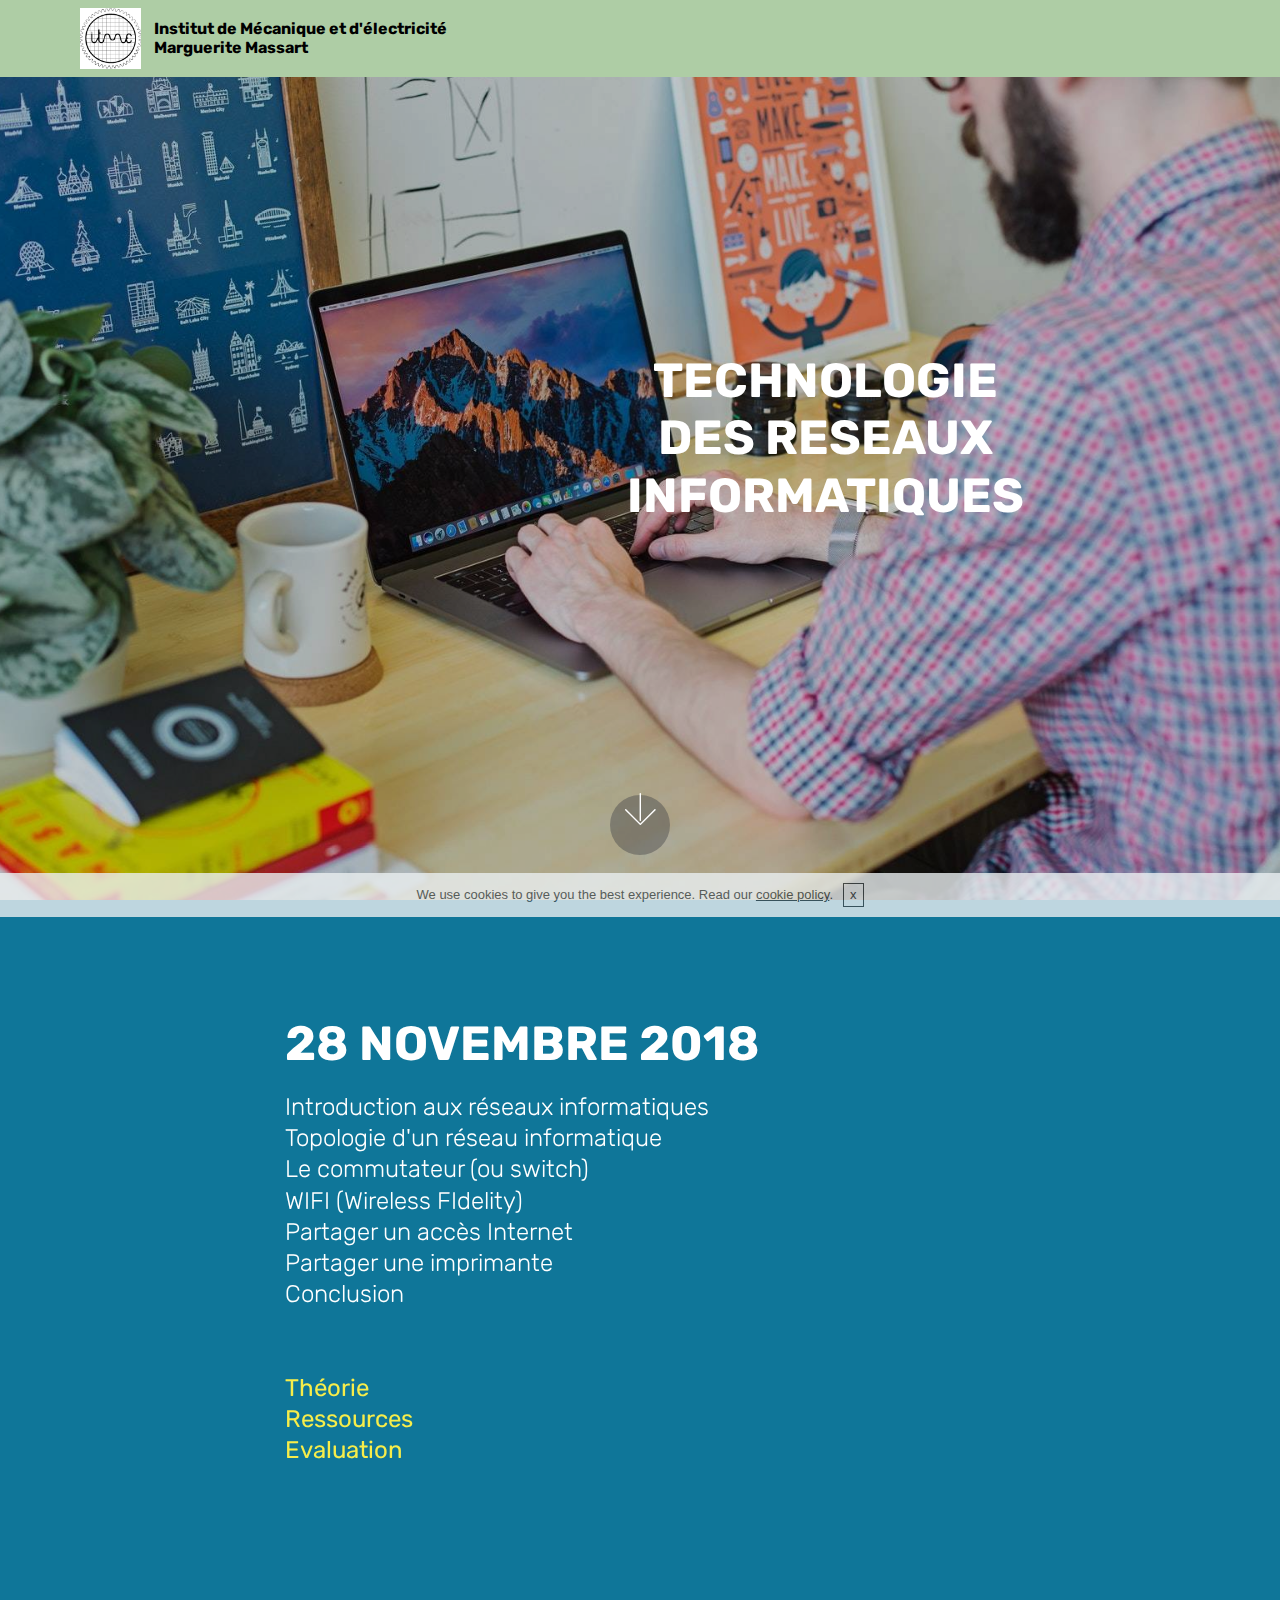
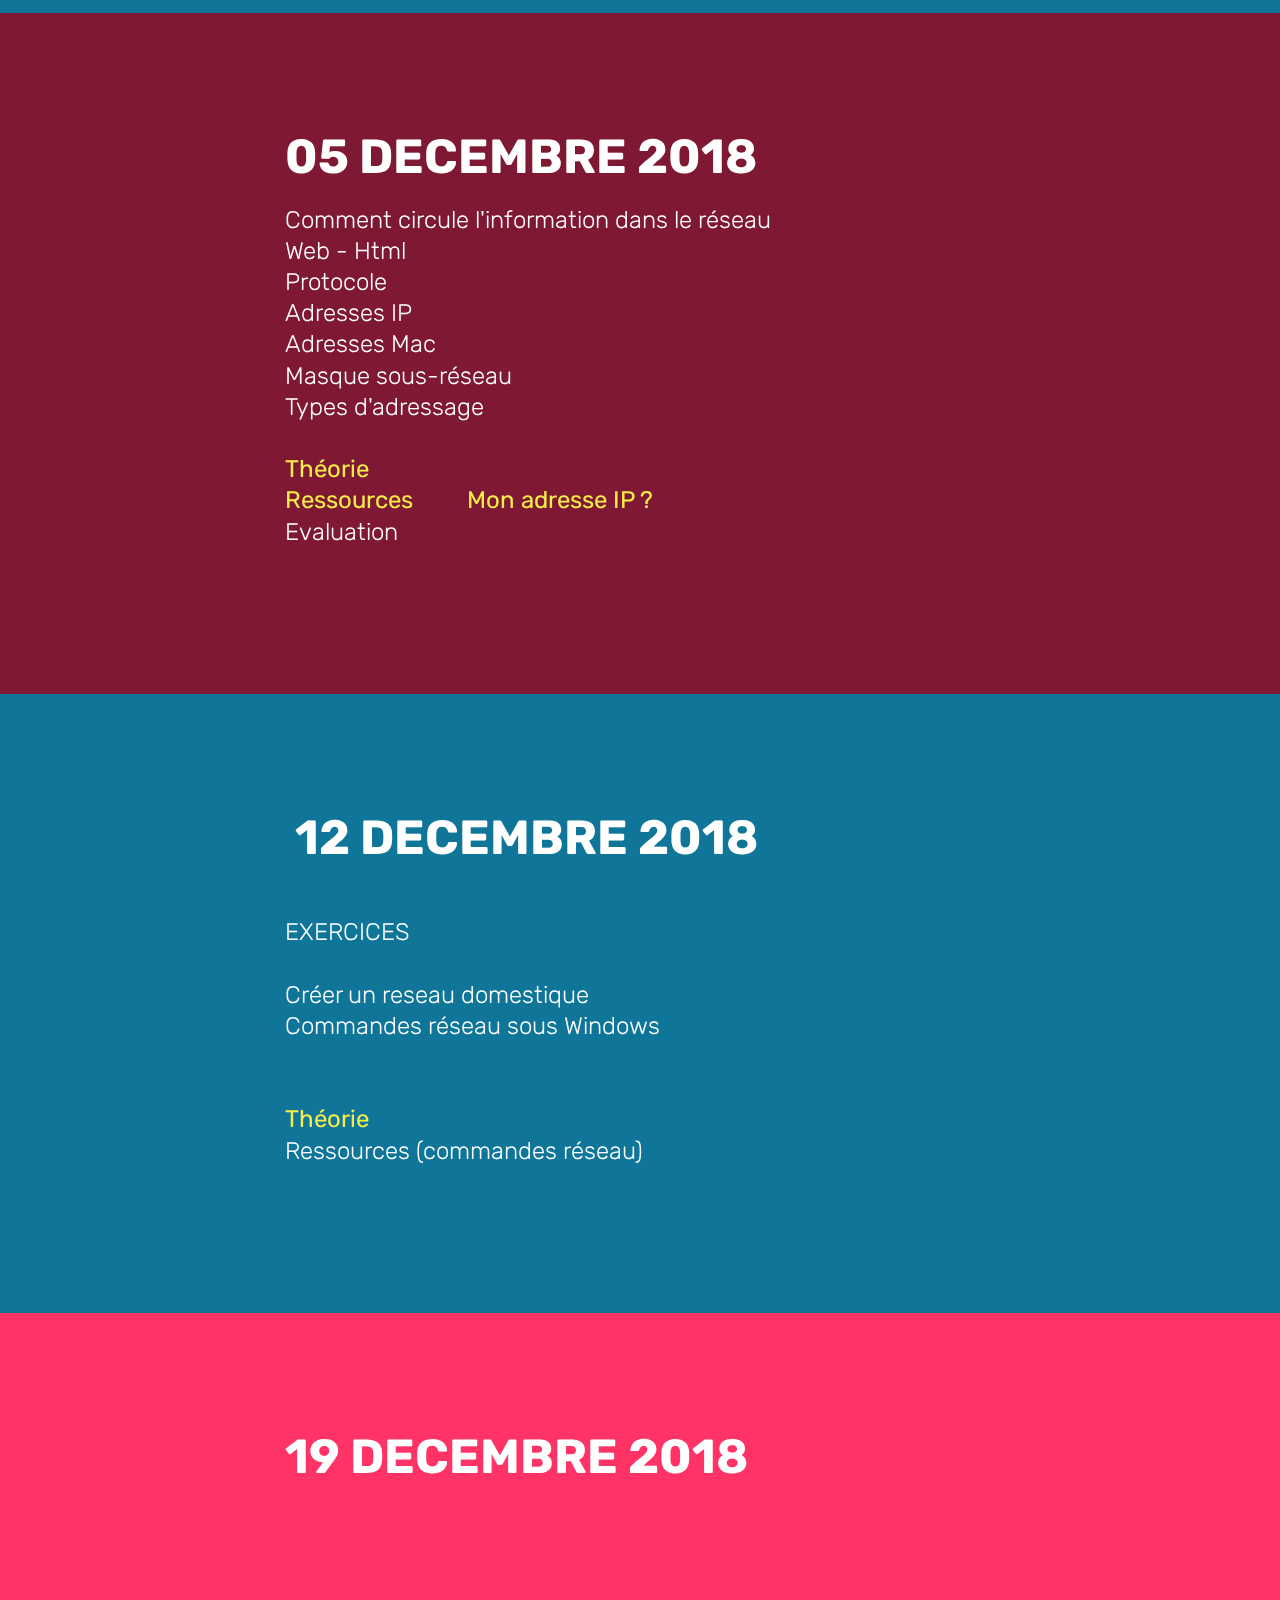
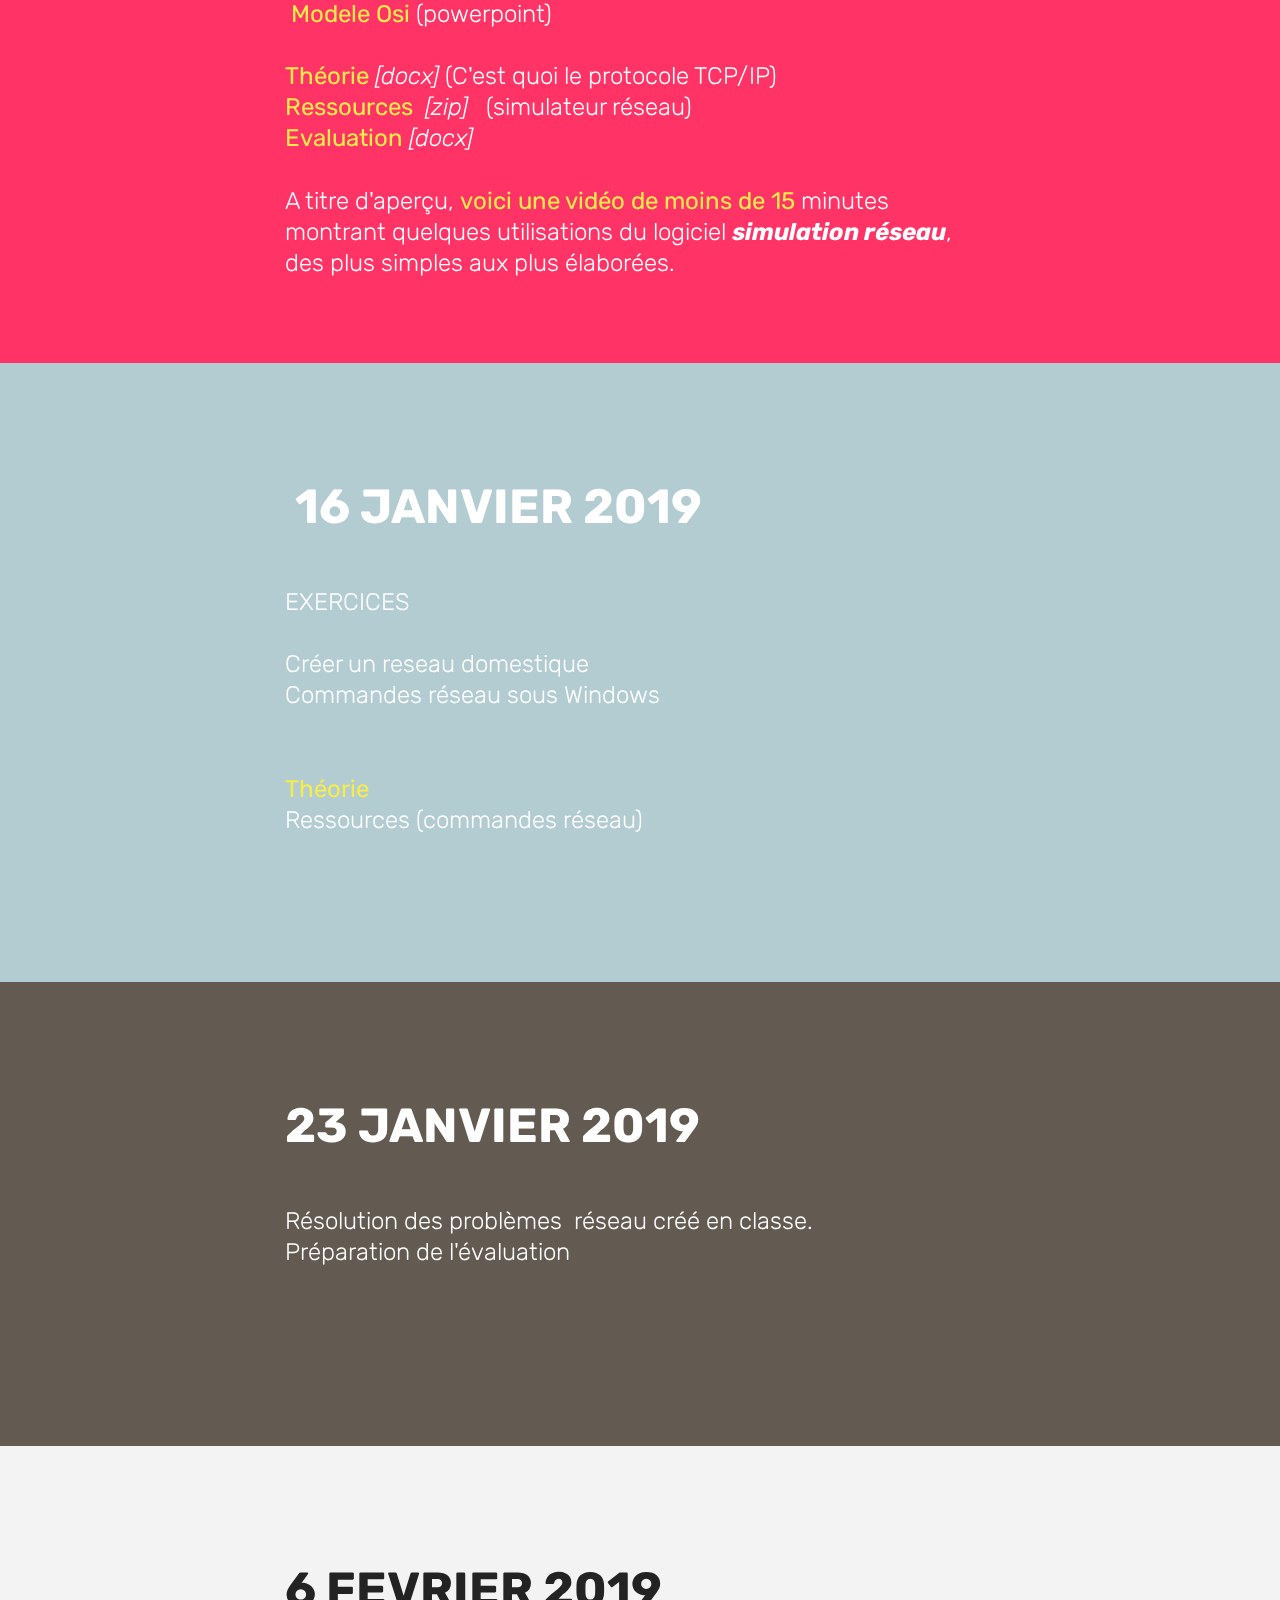
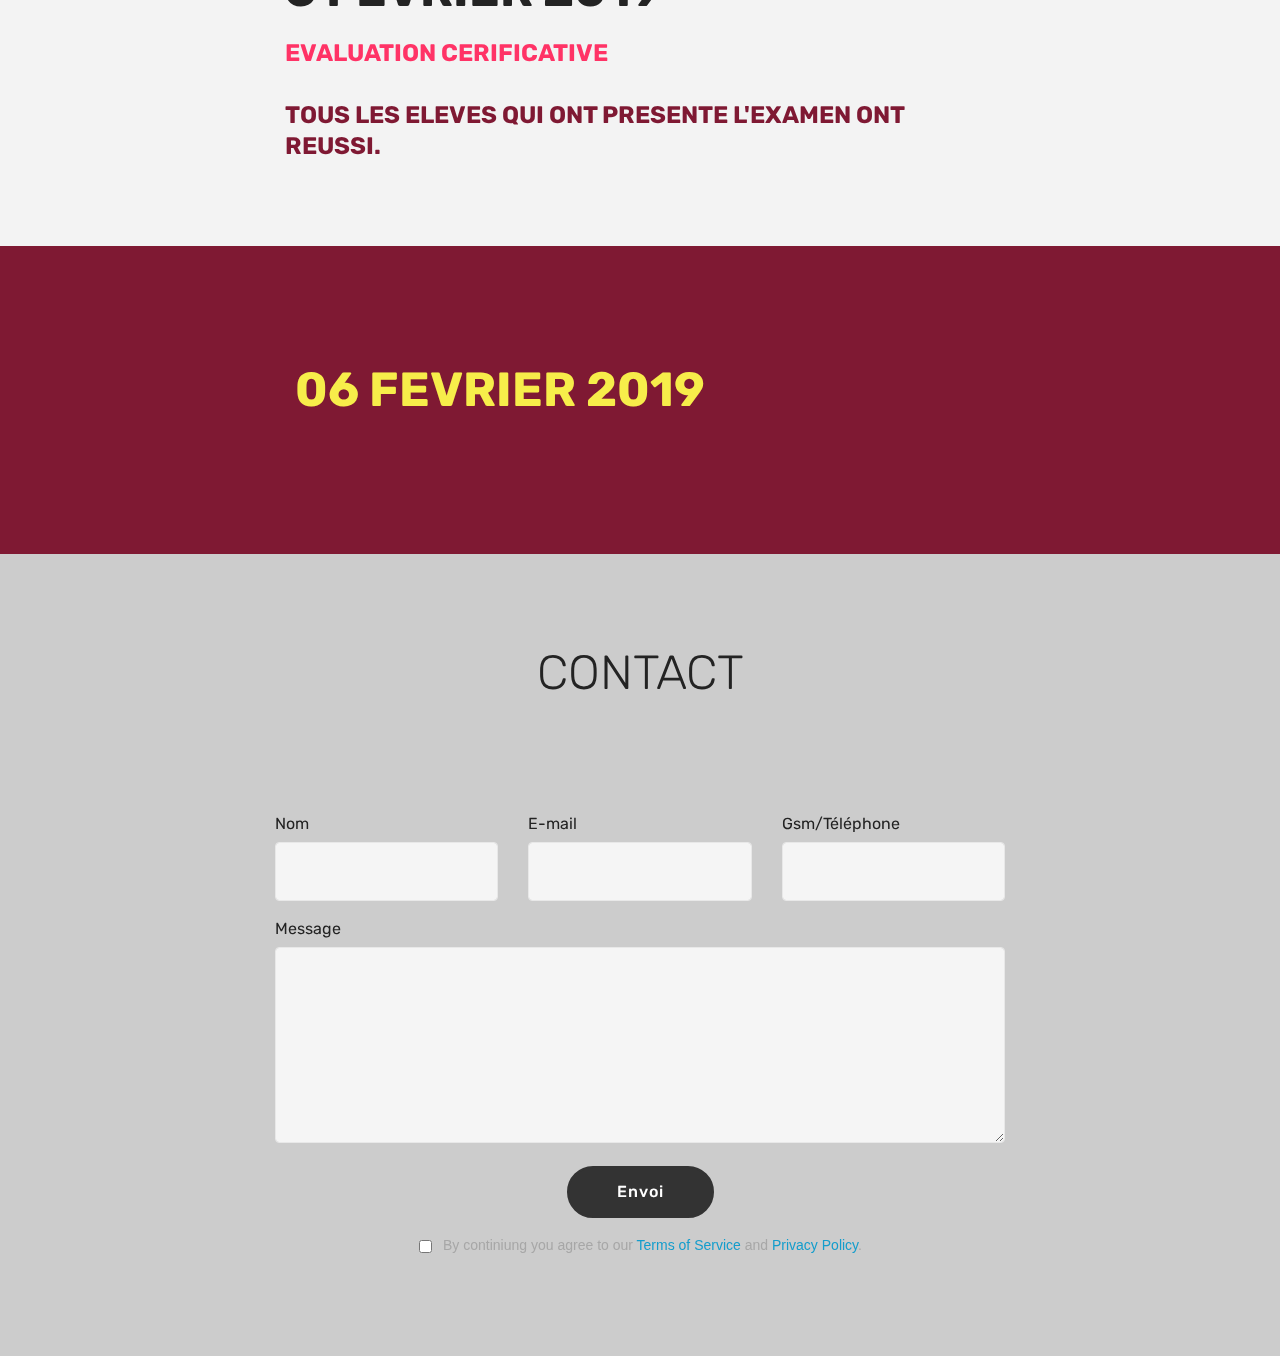
==== commit 892499f4: "create github pages" ====
--- a/index.html
+++ b/index.html
@@ -55,7 +55,7 @@
     </nav>
 </section>
 
-<section class="engine"><a href="https://mobiri.se/r">bootstrap template</a></section><section class="header10 cid-qD38luqaxN mbr-fullscreen mbr-parallax-background" id="header10-7">
+<section class="engine"><a href="https://mobiri.se/o">portfolio site templates</a></section><section class="header10 cid-qD38luqaxN mbr-fullscreen mbr-parallax-background" id="header10-7">
 
     
 
@@ -210,10 +210,8 @@
     <div class="container">
         <div class="media-container-row">
             <div class="title col-12 col-md-8">
-                <h2 class="align-center mbr-bold mbr-white pb-3 mbr-fonts-style display-2">30 JANVIER 2019<br></h2>
-                <h3 class="mbr-section-subtitle align-center mbr-light mbr-white pb-3 mbr-fonts-style display-5"><strong>EVALUATION CERTIFICATIVE&nbsp;</strong><br><strong><br>PREPARATION DE L'EVALUATION :</strong><br><div><div><br></div></div><div><div><strong><a href="assets/files/QCM%20RESEAUX.docx" class="text-success">Exemple n° 1 de QCM &nbsp;sur les réseaux</a></strong></div></div>
-<div>&nbsp;<a href="assets/files/QCM%20RESEAUX%20PARTIE%202%20.docx" class="text-success">Exemple n° 2 de QCM  sur les réseaux &nbsp;</a><br><br><div><div><a href="assets/files/QCM%20RESEAUX.docx" class="text-primary" style="font-weight: bold;"><br></a></div></div></div><br><div><strong><br></strong><strong>***</strong></div><div><strong>BONNES VACANCES DE CARNAVAL</strong></div><div><strong>***</strong></div><br><div><strong>PROCHAIN COURS...... &nbsp; "INTERNET"</strong></div><br><div><strong>******************************************************************</strong></div><div><strong>* VENEZ TOUS CAR CELA VA ETRE SUPER INTERESSANT !!! *</strong><br></div><div><strong>******************************************************************</strong></div><div>
-</div><div><div><div><br><br>&nbsp;</div></div></div></h3>
+                <h2 class="align-center mbr-bold mbr-white pb-3 mbr-fonts-style display-2">6 FEVRIER 2019<br></h2>
+                <h3 class="mbr-section-subtitle align-center mbr-light mbr-white pb-3 mbr-fonts-style display-5"><strong>EVALUATION CERIFICATIVE</strong><br><br><font color="#7f1933"><strong>TOUS LES ELEVES QUI ONT PRESENTE L'EXAMEN ONT REUSSI.</strong></font></h3>
                 
                 
             </div>
@@ -231,7 +229,7 @@
         <div class="media-container-row">
             <div class="title col-12 col-md-8">
                 <h2 class="align-center mbr-bold mbr-white pb-3 mbr-fonts-style display-2">&nbsp;06 FEVRIER 2019<br></h2>
-                <h3 class="mbr-section-subtitle align-center mbr-light mbr-white pb-3 mbr-fonts-style display-5">&nbsp;<br><div><div><strong>EVALUATION CERTIFICATIVE (2&nbsp;ème chance)</strong></div></div><br><div><div><strong><br></strong></div></div>&nbsp;<br><br><div><br></div><br><div><div><a href="assets/files/QCM%20RESEAUX.docx"><br></a><br><br>&nbsp;</div></div></h3>
+                <h3 class="mbr-section-subtitle align-center mbr-light mbr-white pb-3 mbr-fonts-style display-5">&nbsp;</h3>
                 
                 
             </div>
@@ -257,7 +255,7 @@
             <div class="media-container-column col-lg-8" data-form-type="formoid">
                     <div data-form-alert="" hidden="">Thanks for filling out the form!</div>
             
-                    <form class="mbr-form" action="https://mobirise.com/" method="post" data-form-title="Mobirise Form"><input type="hidden" name="email" data-form-email="true" value="pqFXaLUYy9xx+AvVIl4njaD0Dkc0uQ7fJvF+pYNy8XaBx+pdyhZglcqhcVkl594fGHs7WfDZKZ4RcetzsFDxDBslAMh1U1yDvl3bxSISDP1LfqxULxiZrXIA9vzNjuf7">
+                    <form class="mbr-form" action="https://mobirise.com/" method="post" data-form-title="Mobirise Form"><input type="hidden" name="email" data-form-email="true" value="h1rmMyFerR2uEEDJ9M4GFswmeOfkFrIa97fsQwxtUmRG4R5ahmkzd7YLQUkxrW4snZc9Z71IOlMh3e/AhJh3FutqT4athnbp4UFw32DDNziL4w1xUb1s4Sa231LqUq6R">
                         <div class="row row-sm-offset">
                             <div class="col-md-4 multi-horizontal" data-for="name">
                                 <div class="form-group">
--- a/assets/mobirise/css/mbr-additional.css
+++ b/assets/mobirise/css/mbr-additional.css
@@ -1874,7 +1874,7 @@
   text-align: center;
 }
 .cid-qIOaDNvbmq .mbr-section-subtitle B {
-  color: #7f1933;
+  color: #d14367;
 }
 .cid-qIOdQ2Hsi2 {
   padding-top: 120px;
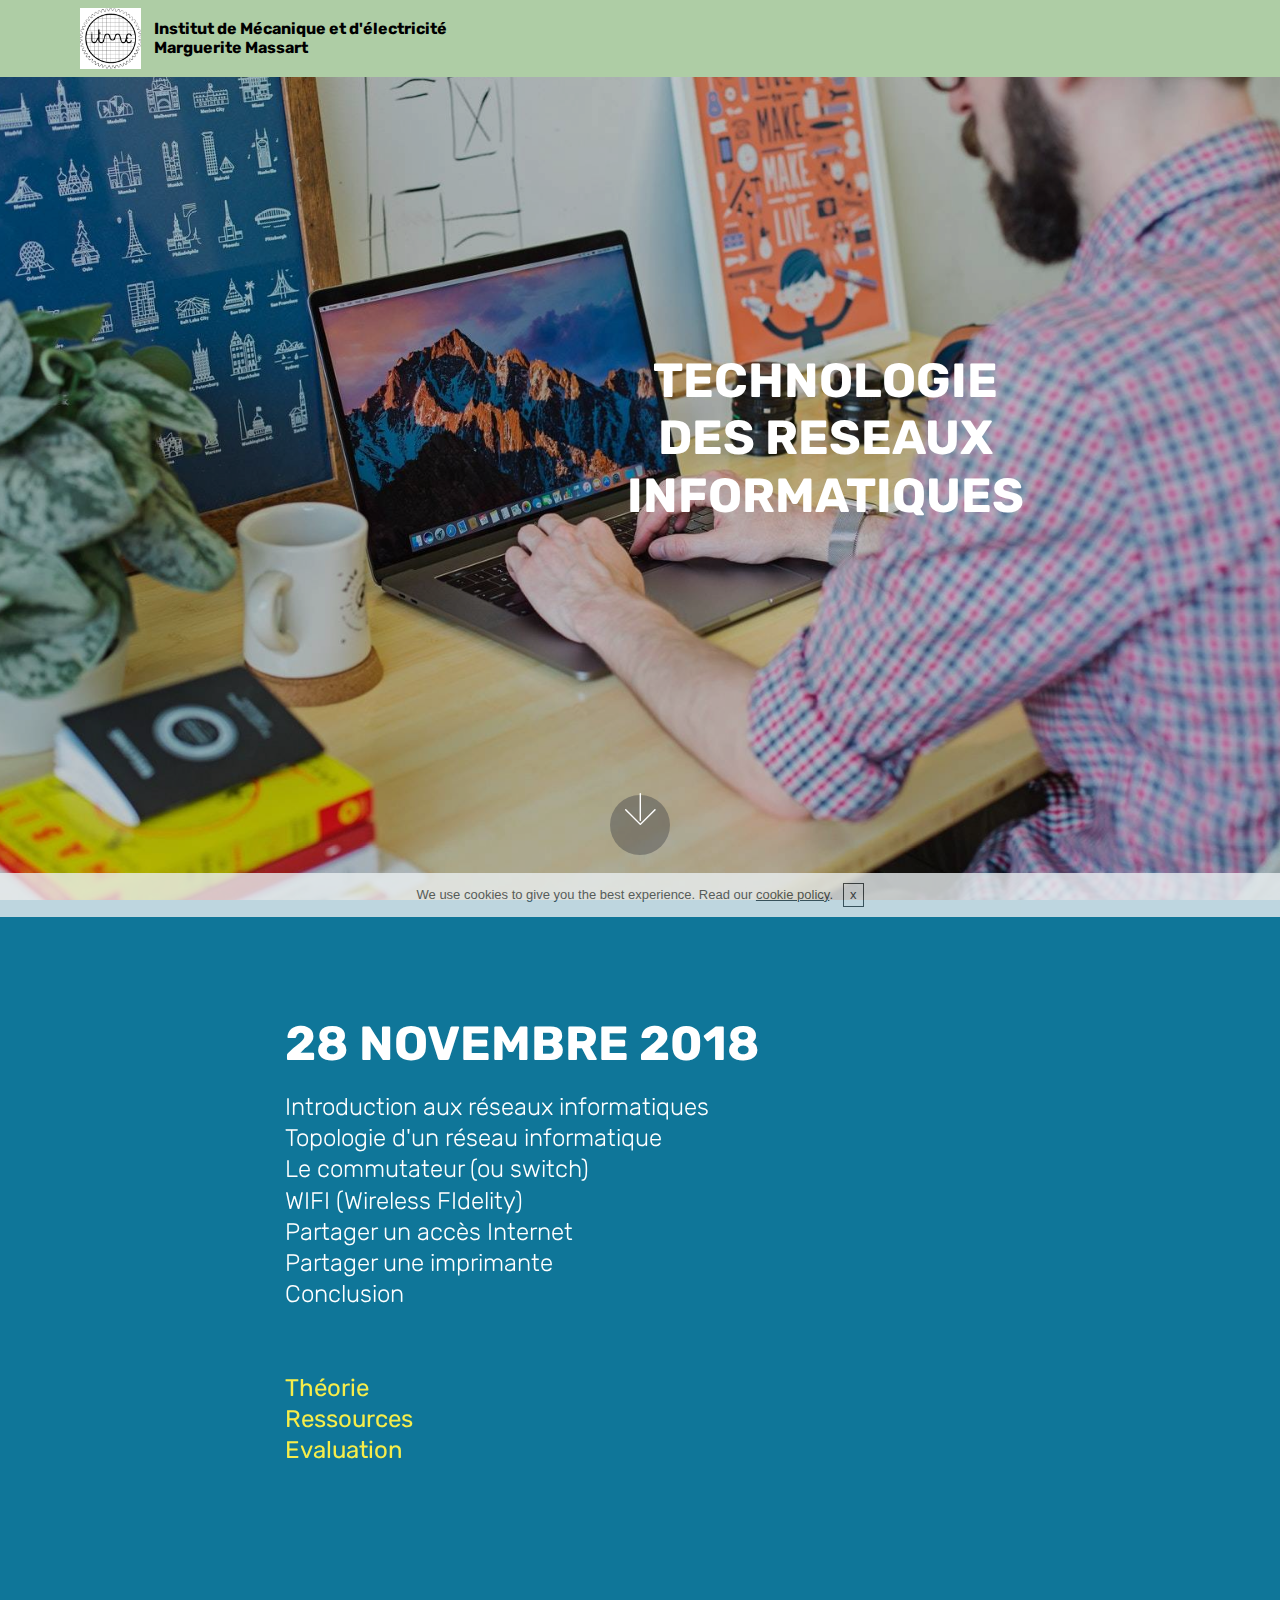
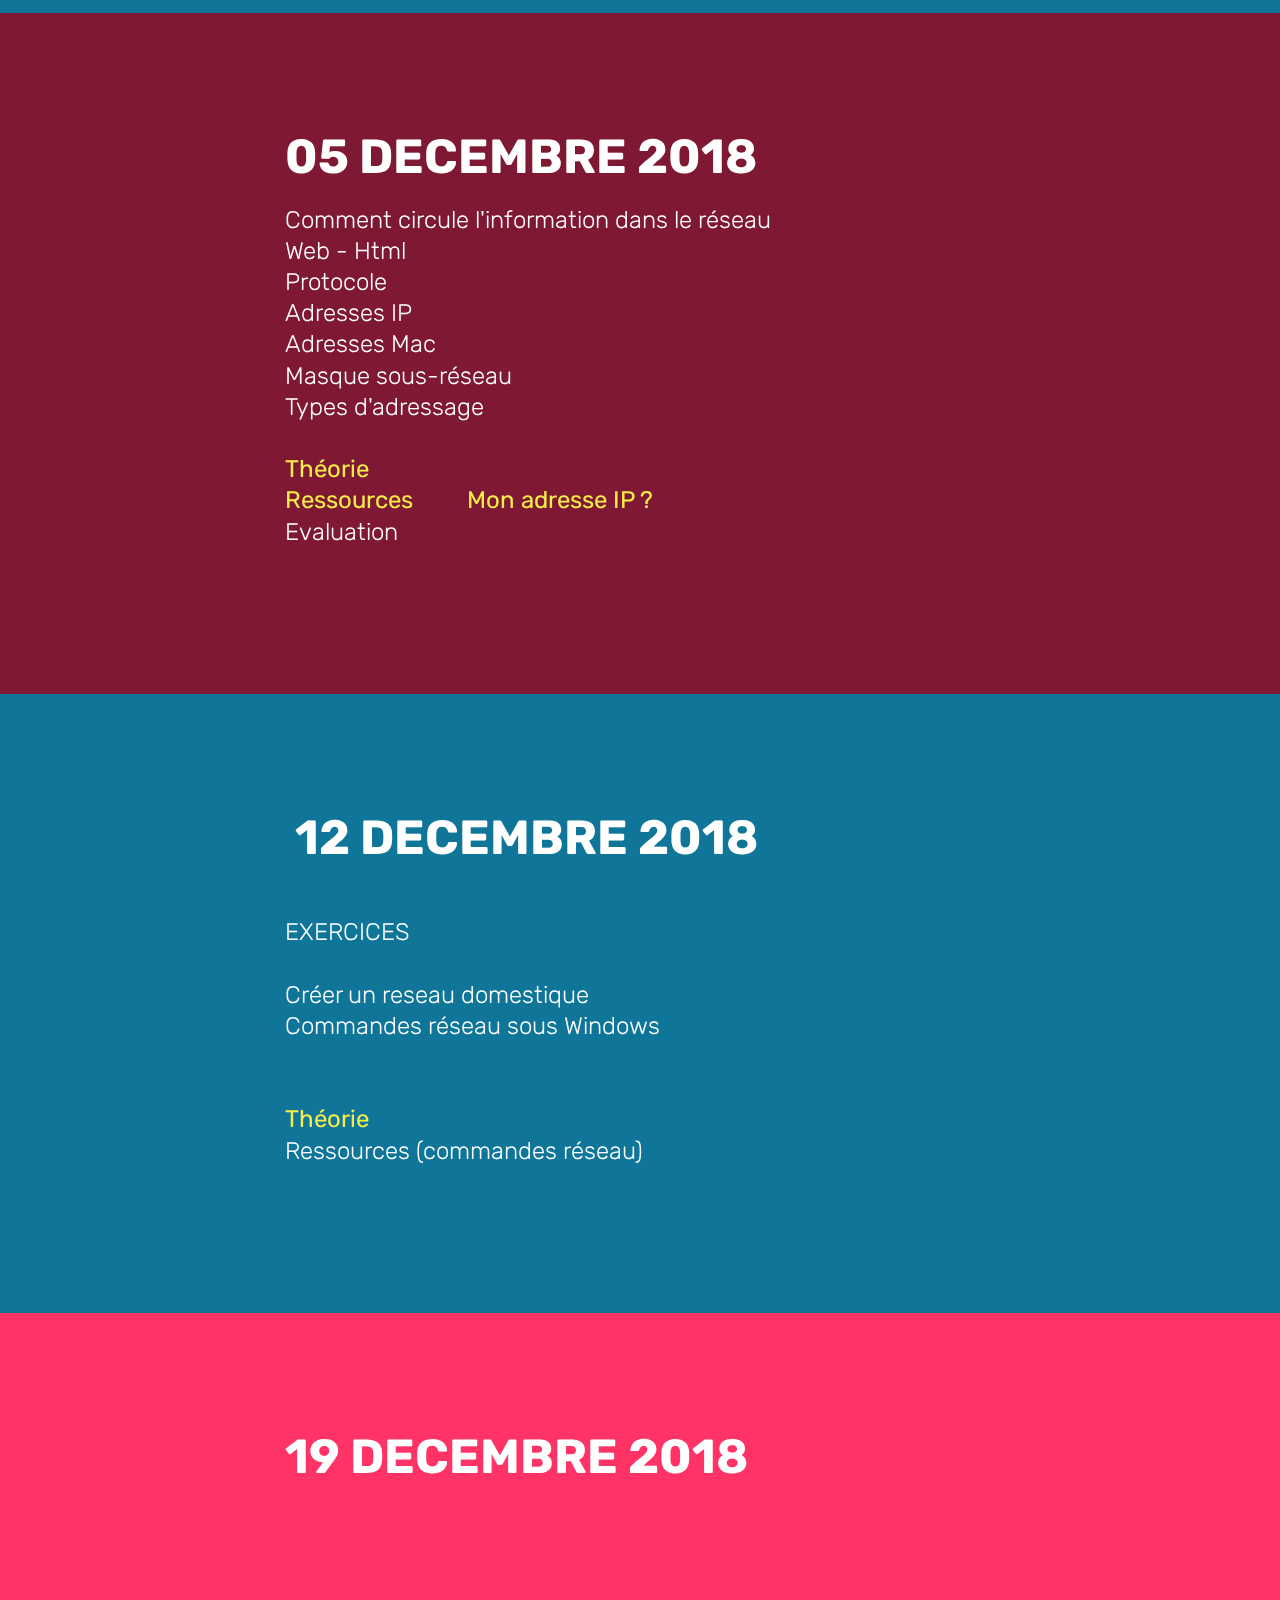
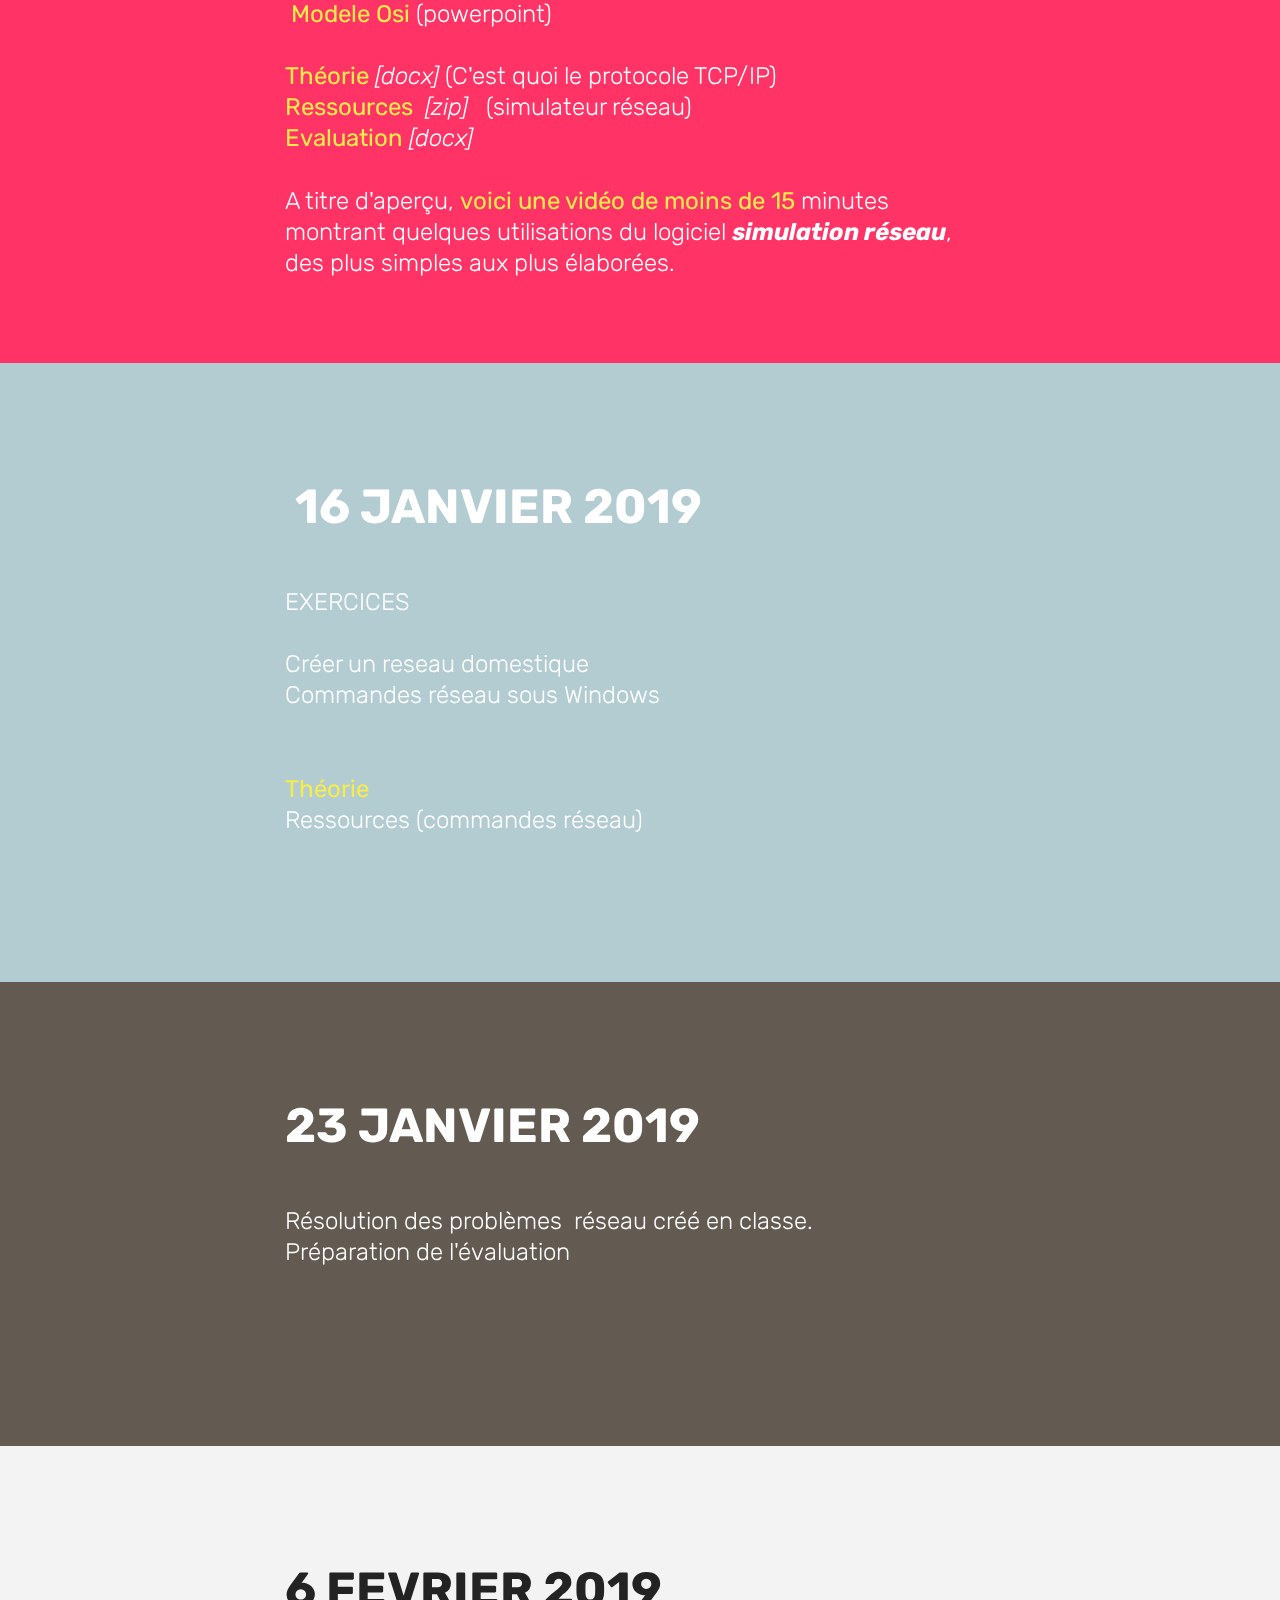
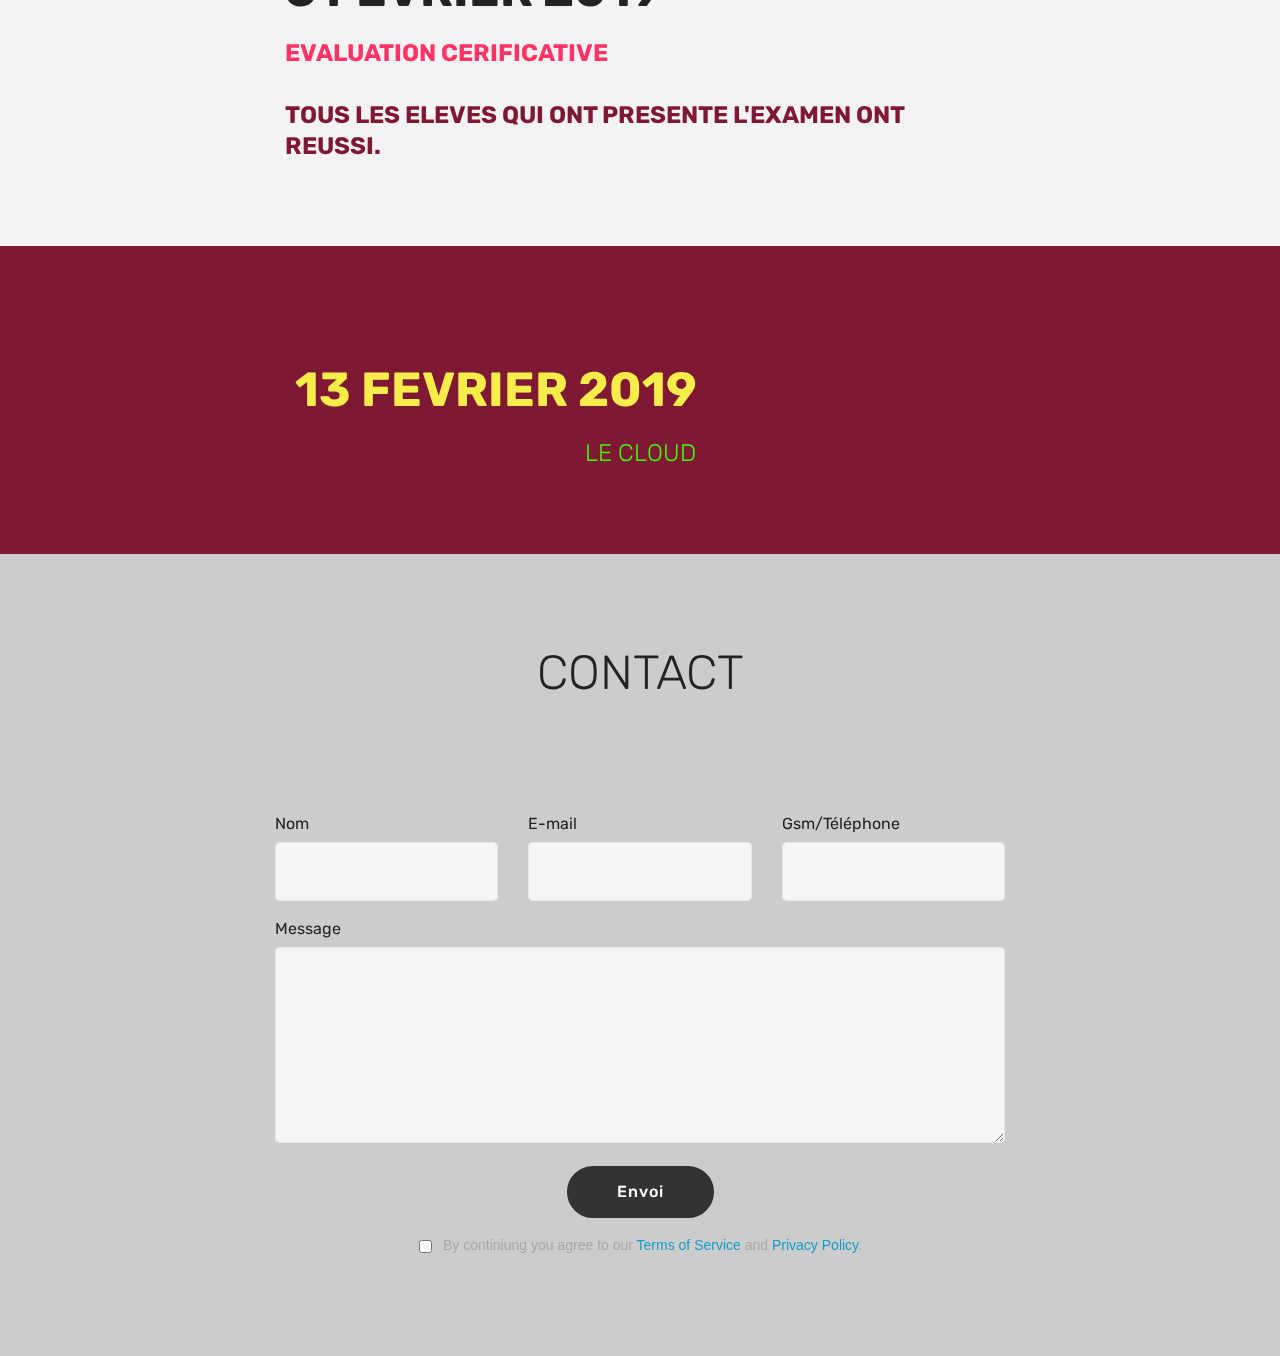
==== commit bc65f675: "create github pages" ====
--- a/index.html
+++ b/index.html
@@ -55,7 +55,7 @@
     </nav>
 </section>
 
-<section class="engine"><a href="https://mobiri.se/o">portfolio site templates</a></section><section class="header10 cid-qD38luqaxN mbr-fullscreen mbr-parallax-background" id="header10-7">
+<section class="engine"><a href="https://mobiri.se/x">free css templates</a></section><section class="header10 cid-qD38luqaxN mbr-fullscreen mbr-parallax-background" id="header10-7">
 
     
 
@@ -228,8 +228,8 @@
     <div class="container">
         <div class="media-container-row">
             <div class="title col-12 col-md-8">
-                <h2 class="align-center mbr-bold mbr-white pb-3 mbr-fonts-style display-2">&nbsp;06 FEVRIER 2019<br></h2>
-                <h3 class="mbr-section-subtitle align-center mbr-light mbr-white pb-3 mbr-fonts-style display-5">&nbsp;</h3>
+                <h2 class="align-center mbr-bold mbr-white pb-3 mbr-fonts-style display-2">&nbsp;13 FEVRIER 2019<br></h2>
+                <h3 class="mbr-section-subtitle align-center mbr-light mbr-white pb-3 mbr-fonts-style display-5">&nbsp;LE CLOUD&nbsp;</h3>
                 
                 
             </div>
@@ -255,7 +255,7 @@
             <div class="media-container-column col-lg-8" data-form-type="formoid">
                     <div data-form-alert="" hidden="">Thanks for filling out the form!</div>
             
-                    <form class="mbr-form" action="https://mobirise.com/" method="post" data-form-title="Mobirise Form"><input type="hidden" name="email" data-form-email="true" value="h1rmMyFerR2uEEDJ9M4GFswmeOfkFrIa97fsQwxtUmRG4R5ahmkzd7YLQUkxrW4snZc9Z71IOlMh3e/AhJh3FutqT4athnbp4UFw32DDNziL4w1xUb1s4Sa231LqUq6R">
+                    <form class="mbr-form" action="https://mobirise.com/" method="post" data-form-title="Mobirise Form"><input type="hidden" name="email" data-form-email="true" value="XEfjI3nouO31NhgIXlm8IL8RbHDIhpgzfsGQRlrrfFOrZk6rygWqSAbICdD8VyDFKaLE68oCbGcysbM00q/5qNJJhJ4vPeiJNuyZm8TK62vXK8/7IlWdVgTHmHaqTCHH">
                         <div class="row row-sm-offset">
                             <div class="col-md-4 multi-horizontal" data-for="name">
                                 <div class="form-group">
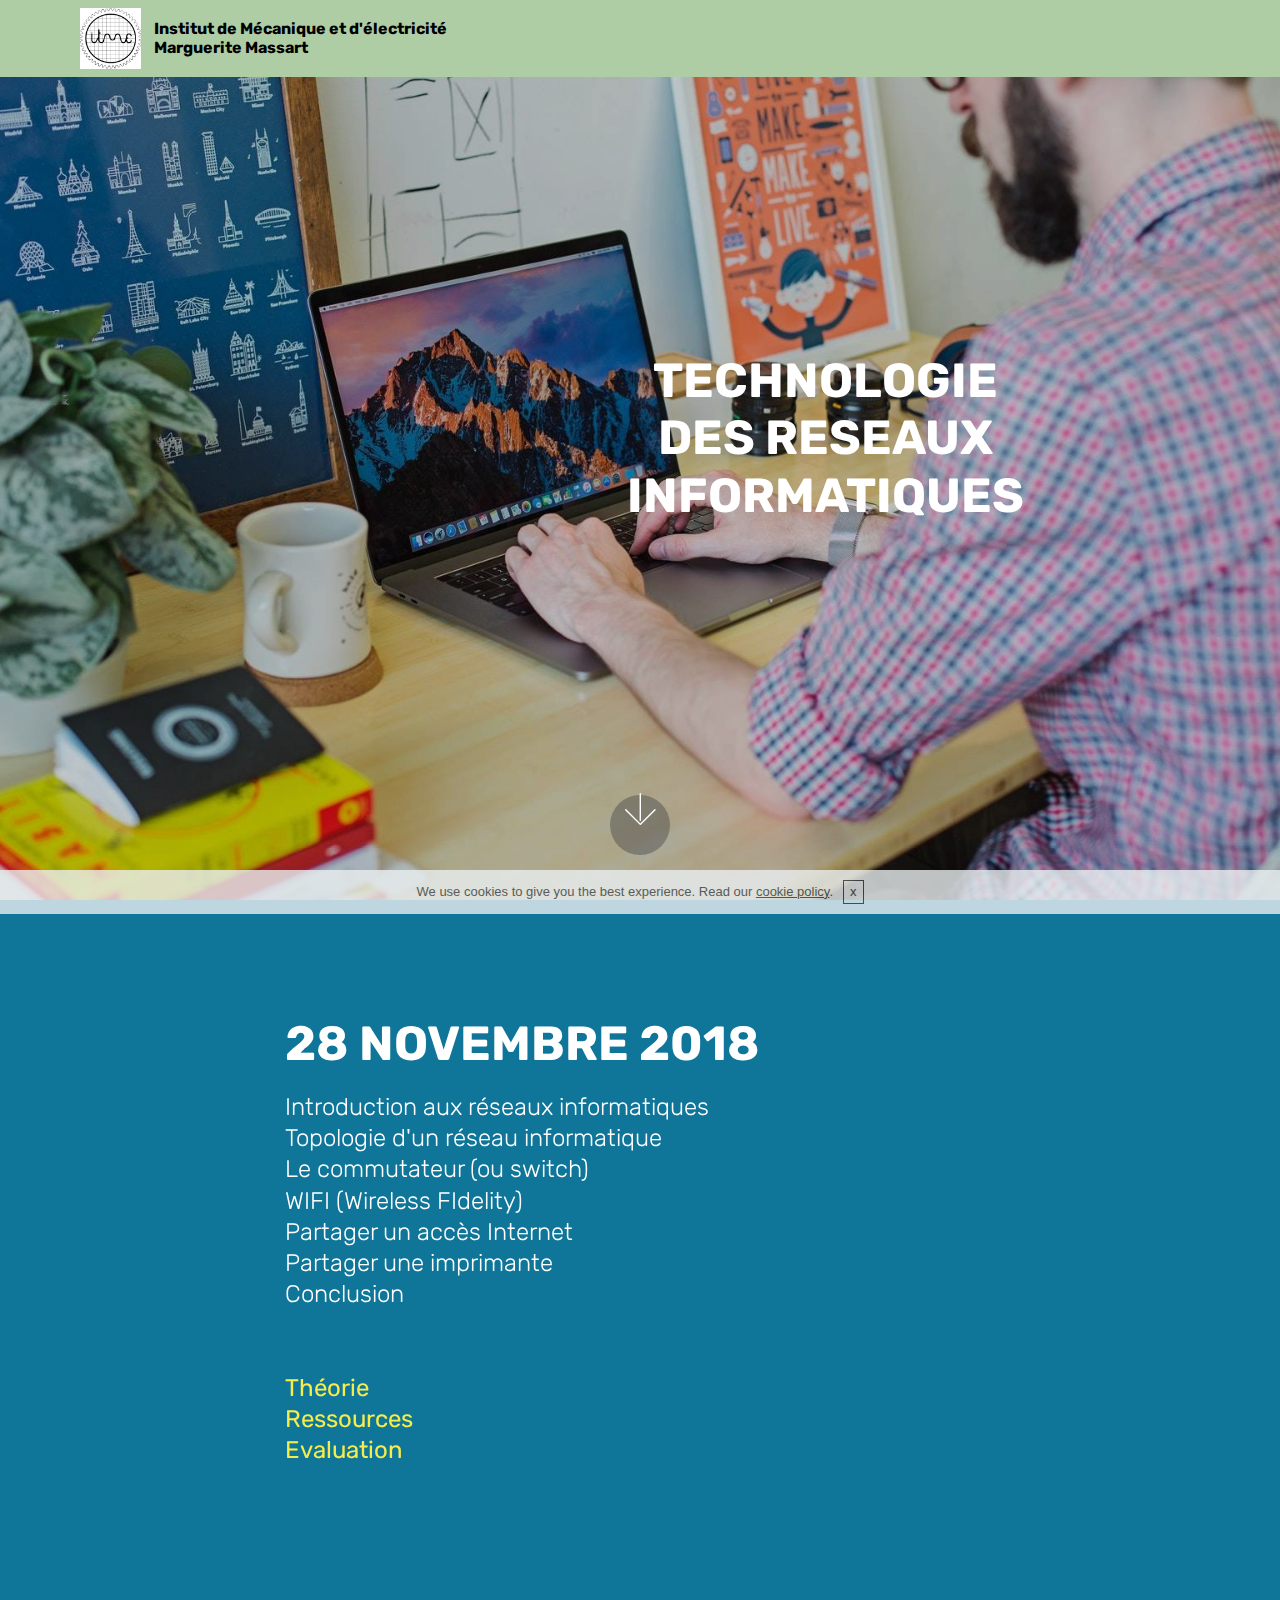
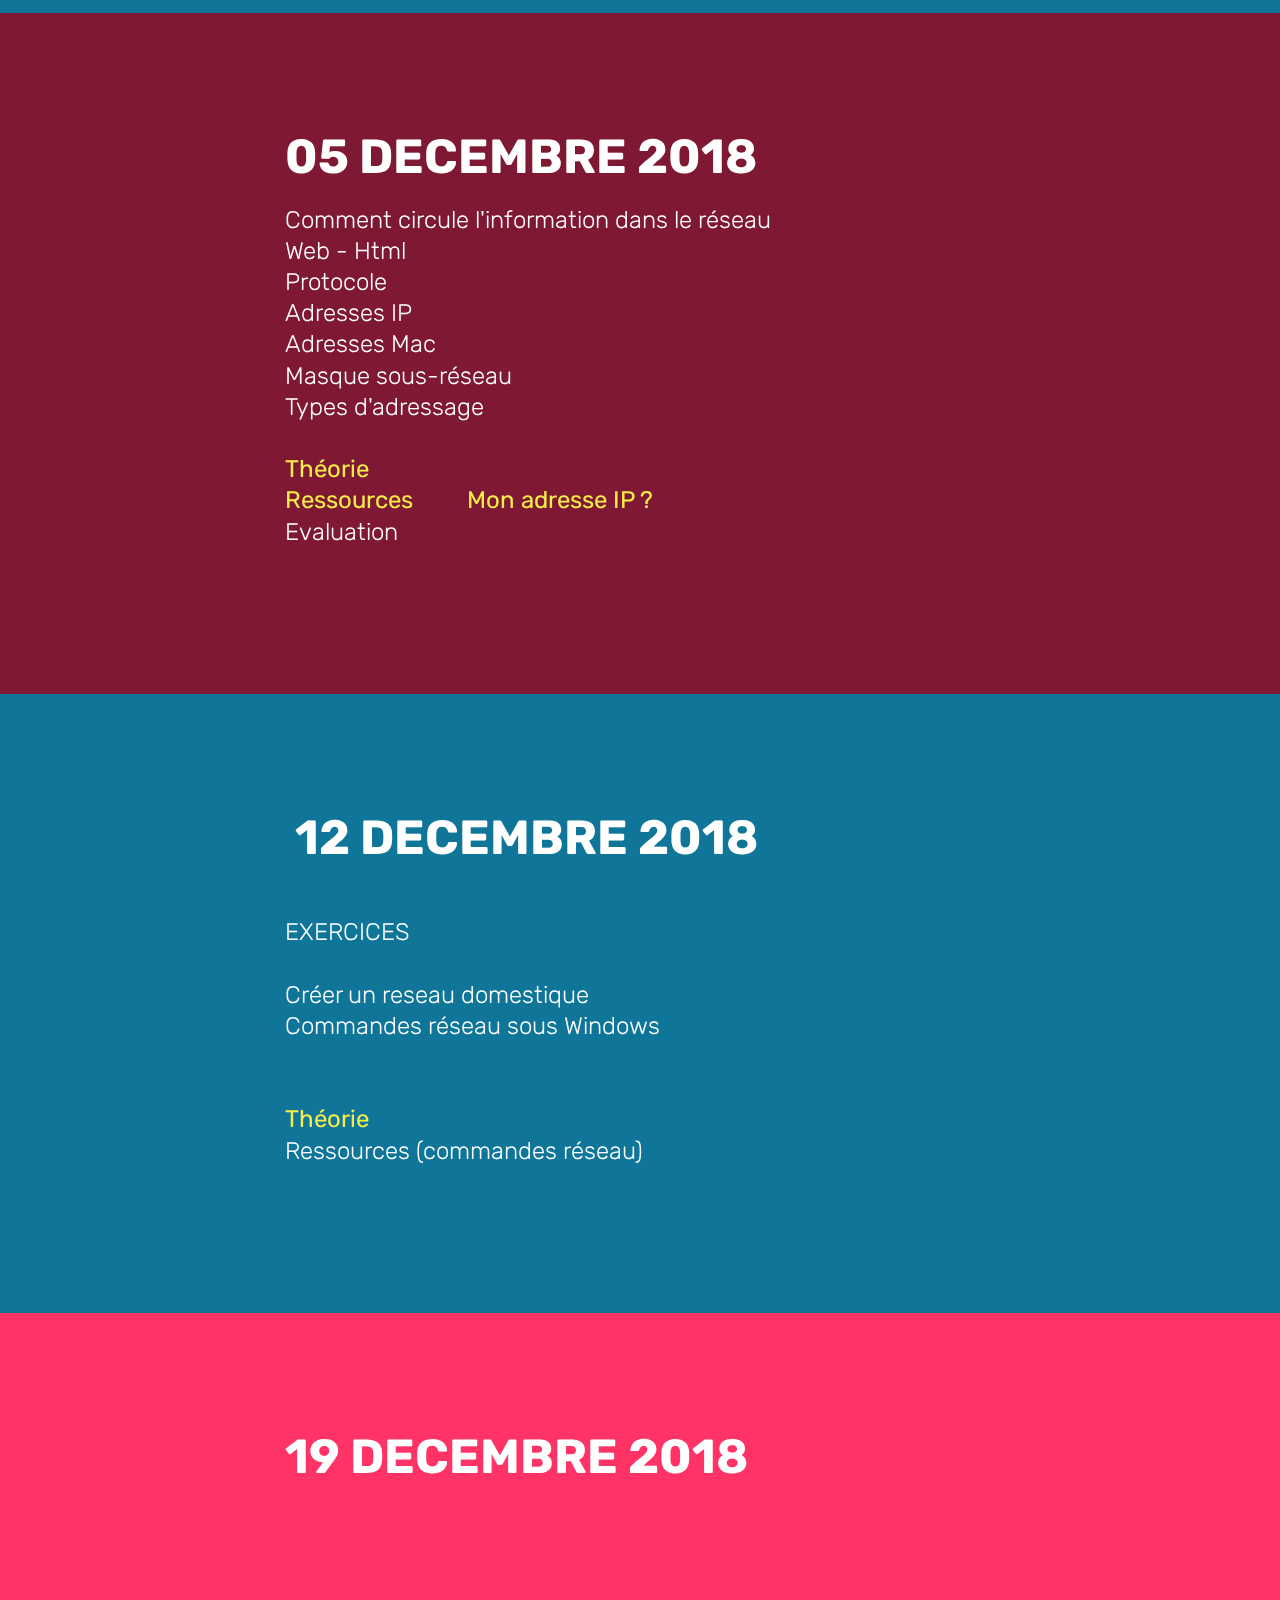
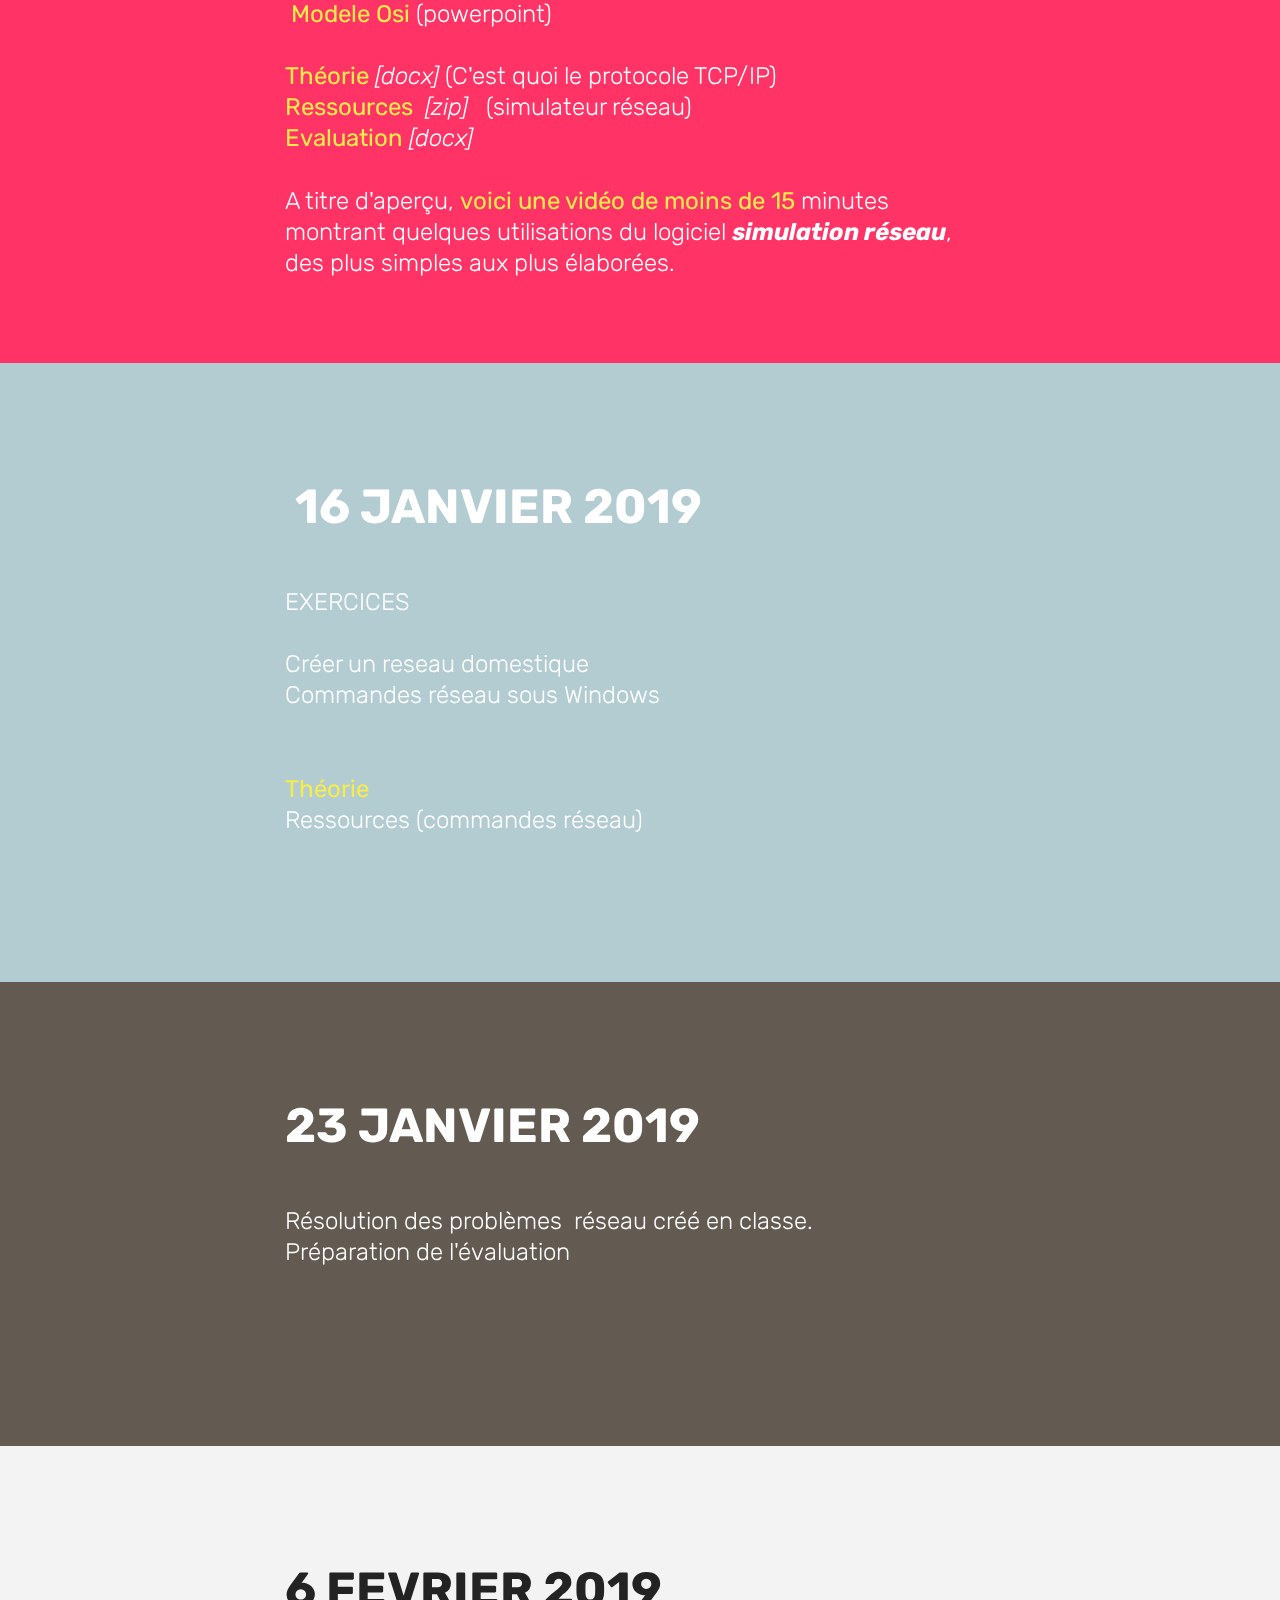
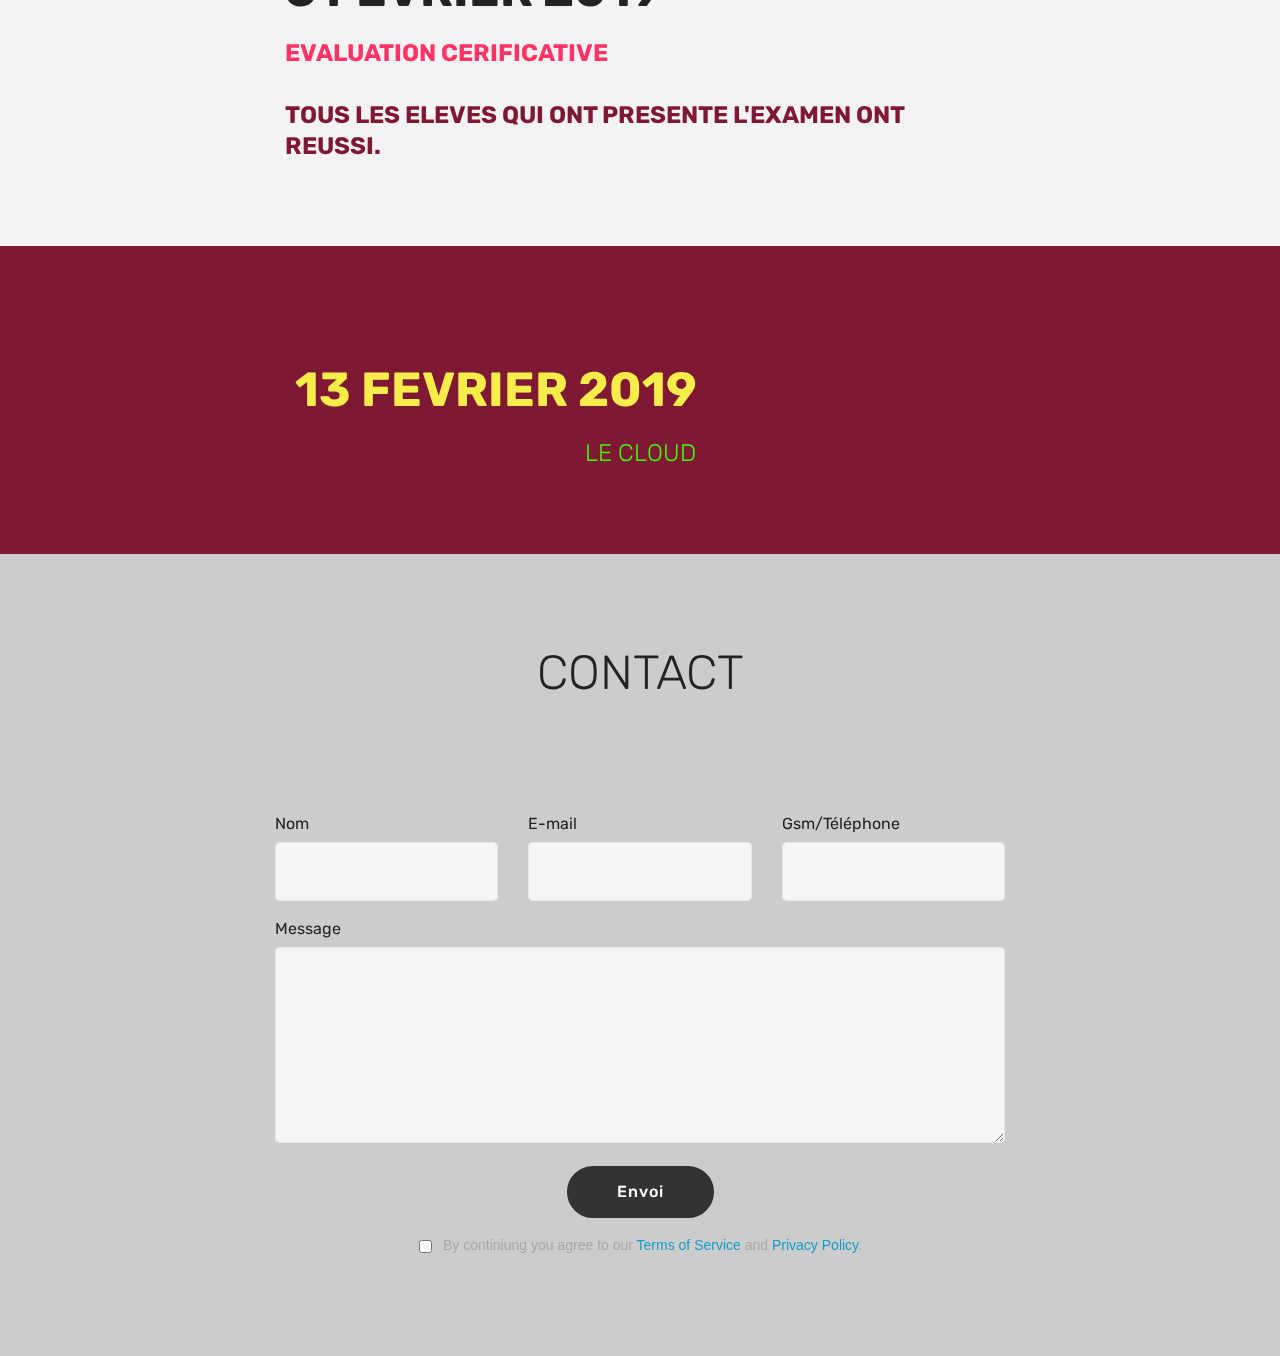
==== commit 98d7edc3: "create github pages" ====
--- a/index.html
+++ b/index.html
@@ -55,7 +55,7 @@
     </nav>
 </section>
 
-<section class="engine"><a href="https://mobiri.se/x">free css templates</a></section><section class="header10 cid-qD38luqaxN mbr-fullscreen mbr-parallax-background" id="header10-7">
+<section class="engine"><a href="https://mobiri.se/q">responsive web templates</a></section><section class="header10 cid-qD38luqaxN mbr-fullscreen mbr-parallax-background" id="header10-7">
 
     
 
@@ -255,7 +255,7 @@
             <div class="media-container-column col-lg-8" data-form-type="formoid">
                     <div data-form-alert="" hidden="">Thanks for filling out the form!</div>
             
-                    <form class="mbr-form" action="https://mobirise.com/" method="post" data-form-title="Mobirise Form"><input type="hidden" name="email" data-form-email="true" value="XEfjI3nouO31NhgIXlm8IL8RbHDIhpgzfsGQRlrrfFOrZk6rygWqSAbICdD8VyDFKaLE68oCbGcysbM00q/5qNJJhJ4vPeiJNuyZm8TK62vXK8/7IlWdVgTHmHaqTCHH">
+                    <form class="mbr-form" action="https://mobirise.com/" method="post" data-form-title="Mobirise Form"><input type="hidden" name="email" data-form-email="true" value="wRyiOAO2ujo5fnn3fVS33Q2Lx7pxEdY+dh5Y/rZL2EiNTutliIyKAuO2FjjZUeaG4t83SAOicWykfwt3AfCiMk8sgLVk0EB2PVlno3okqbEIkdXeT+UalP0W7Jdw/d5K">
                         <div class="row row-sm-offset">
                             <div class="col-md-4 multi-horizontal" data-for="name">
                                 <div class="form-group">
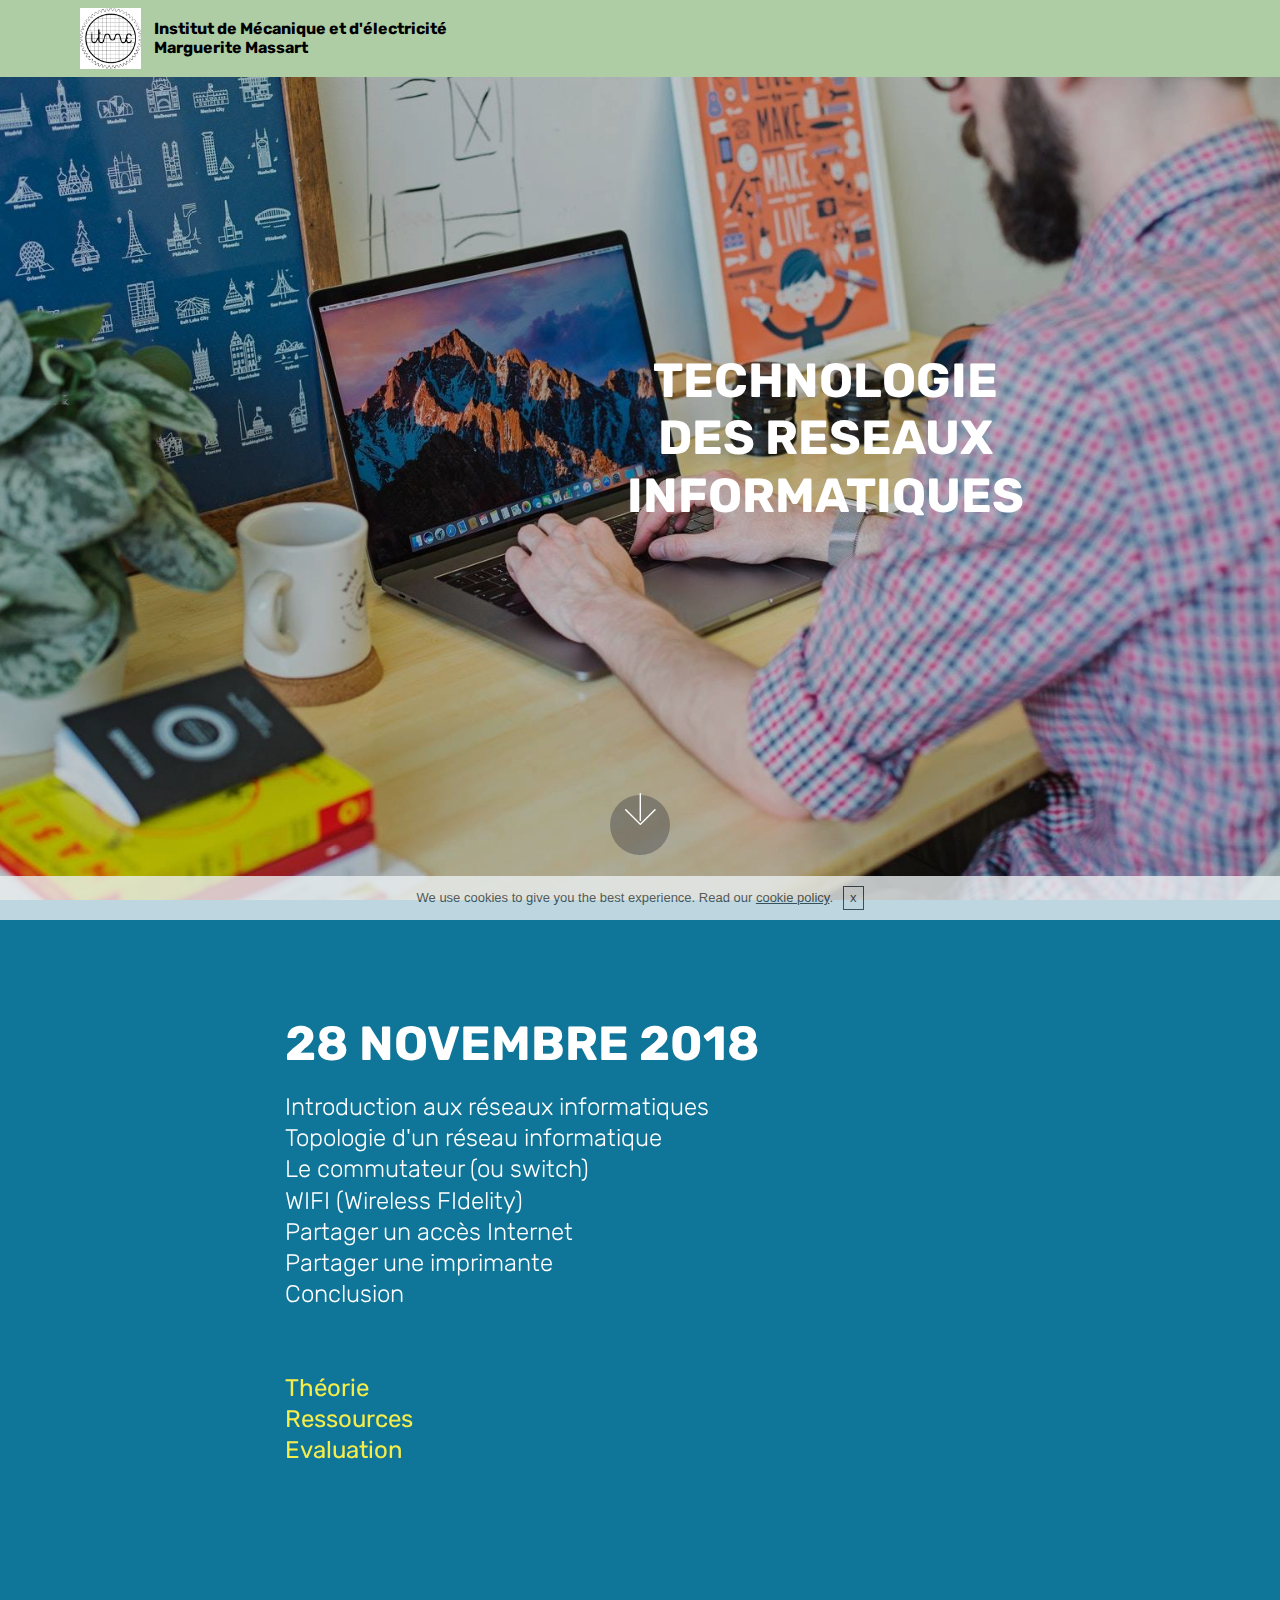
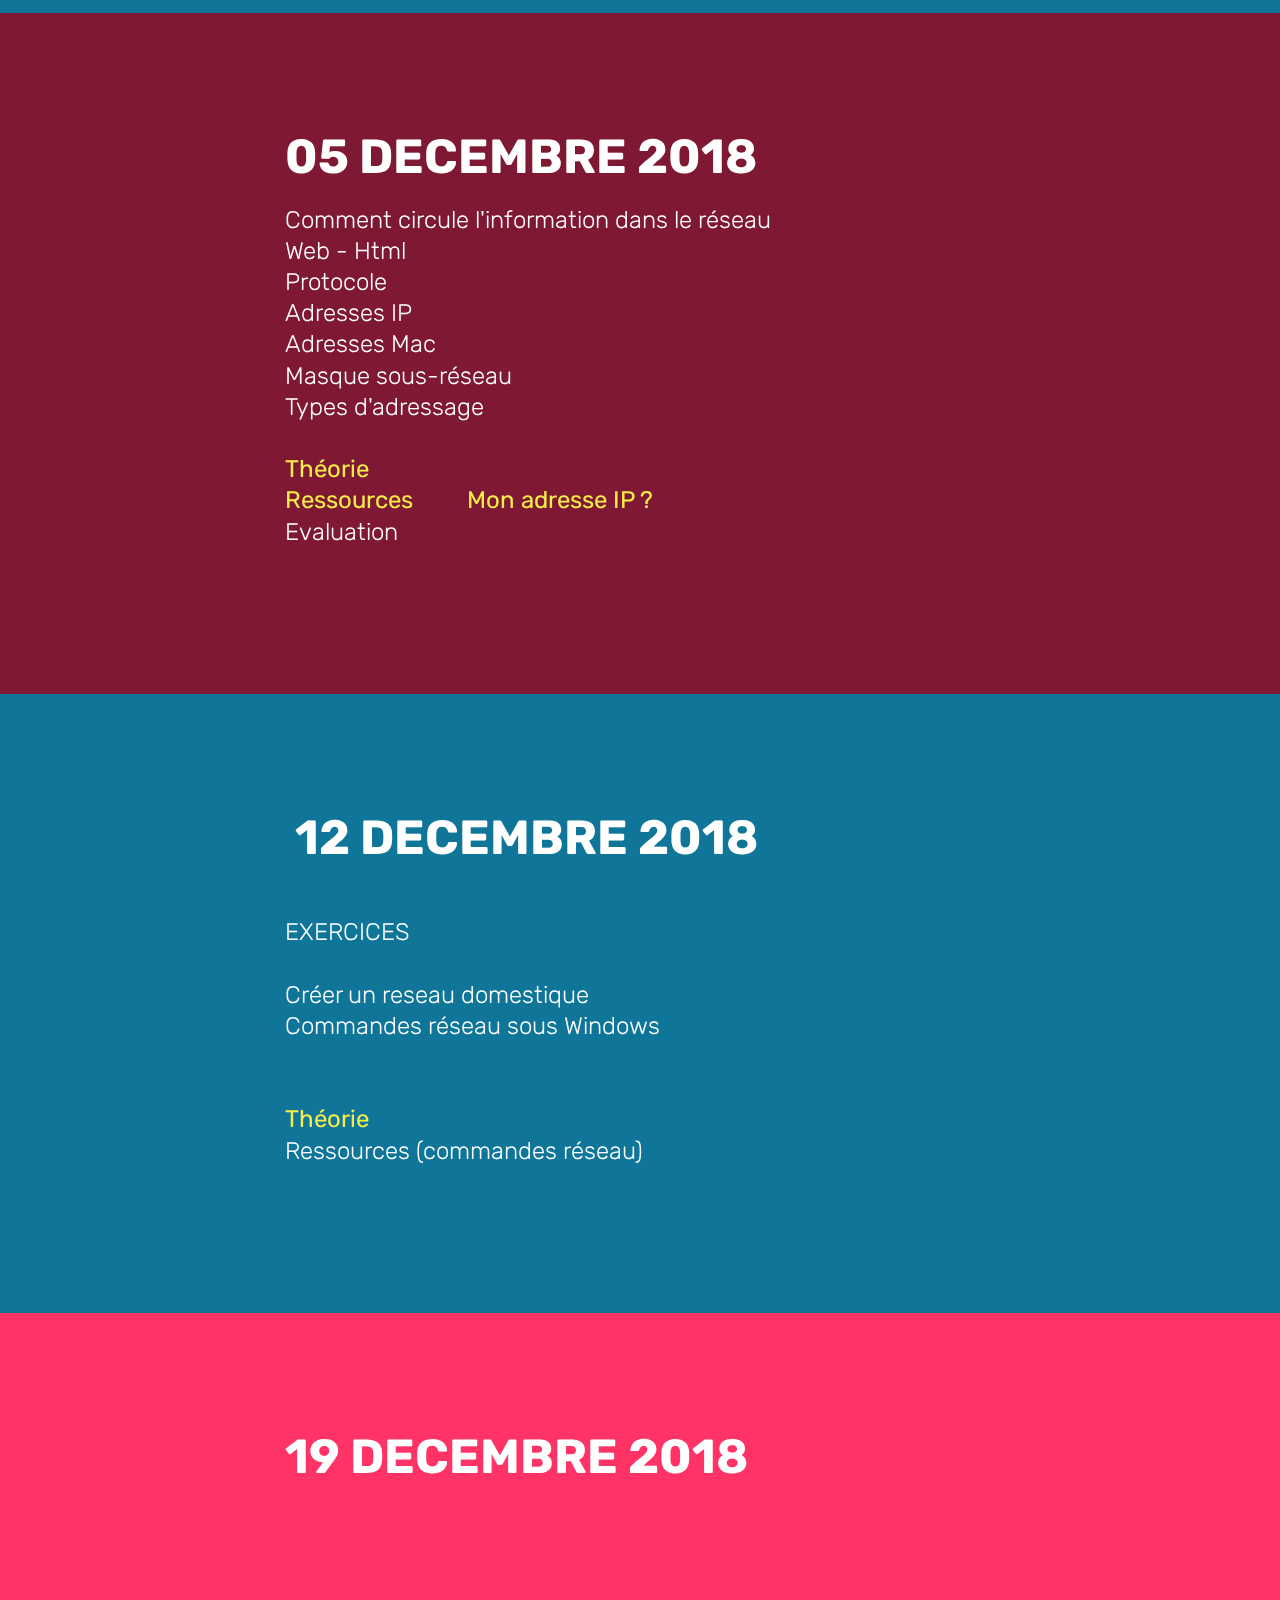
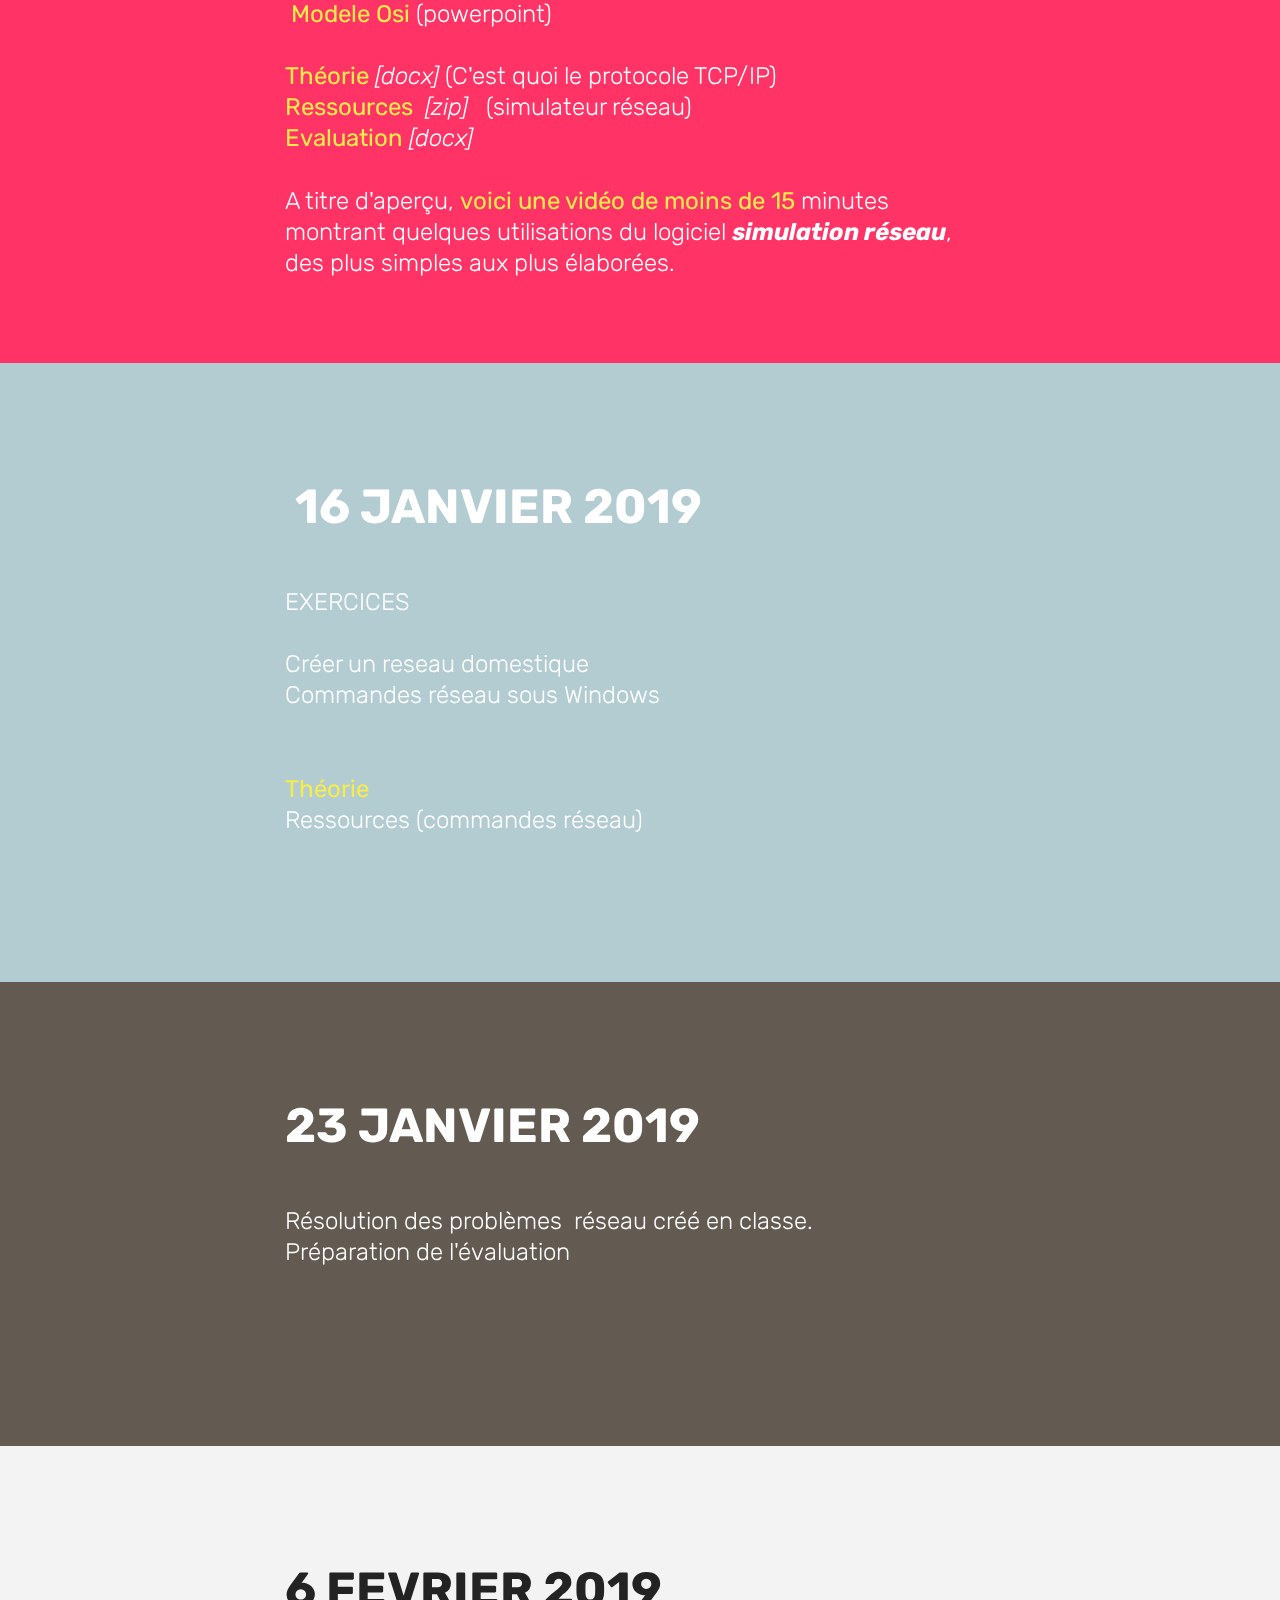
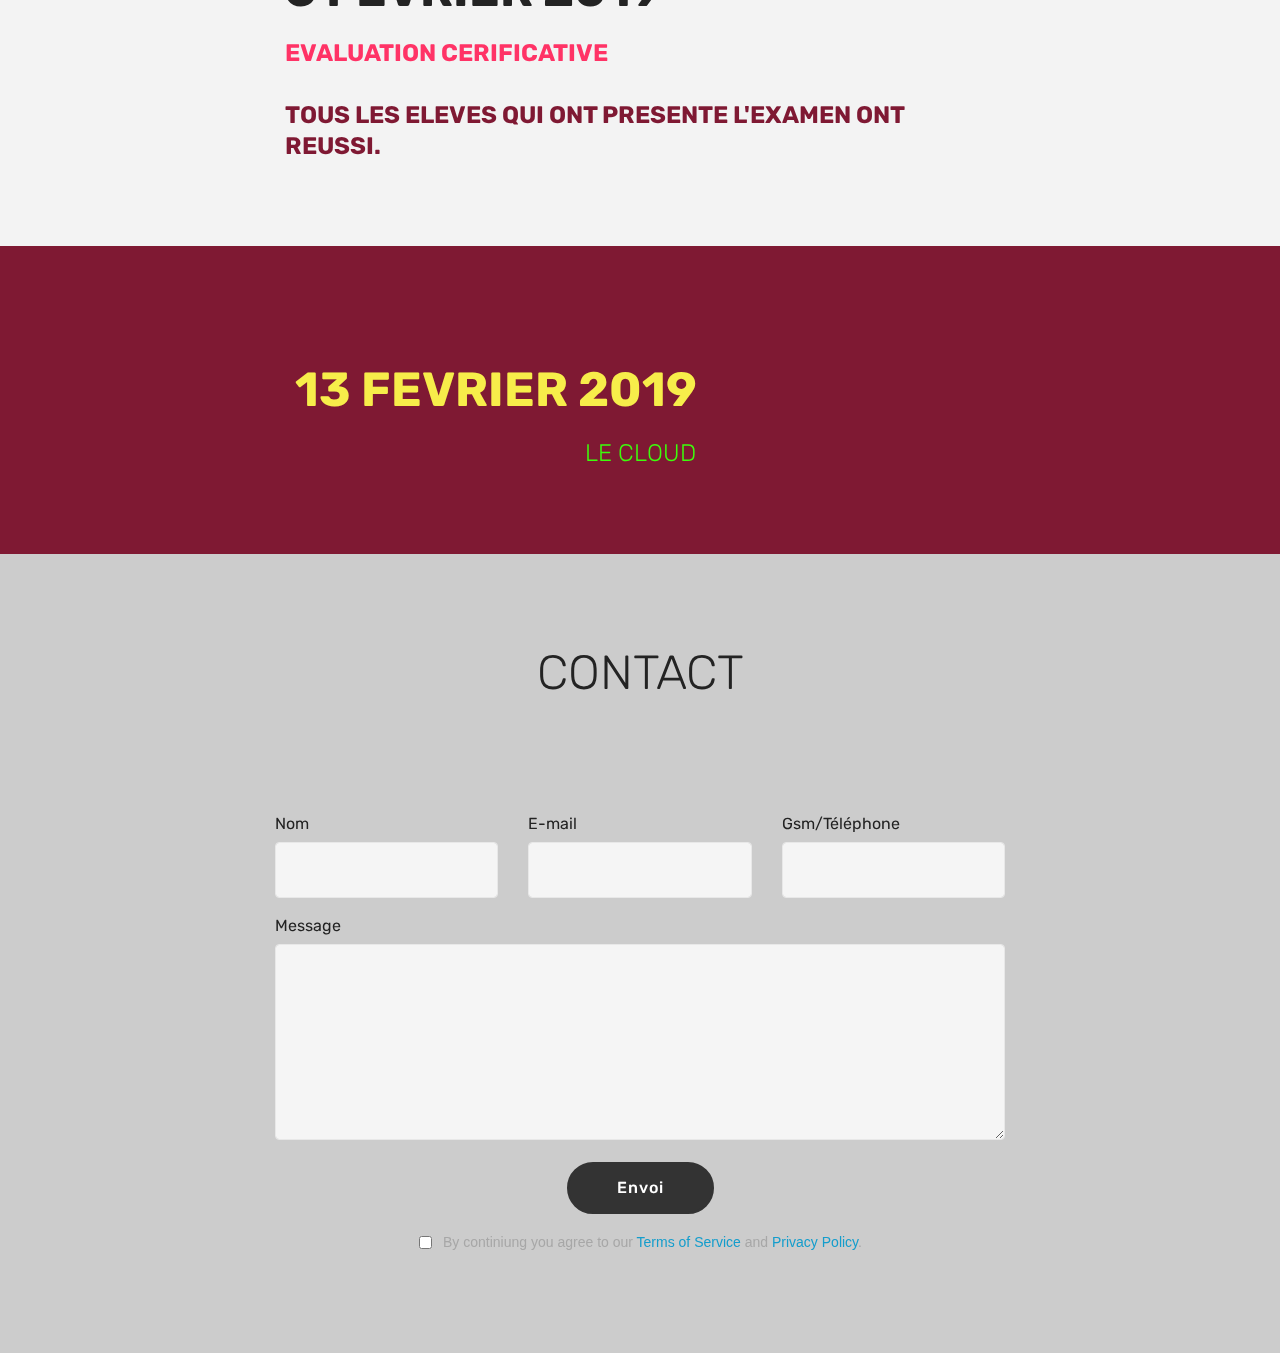
==== commit 6cba25b7: "create github pages" ====
--- a/index.html
+++ b/index.html
@@ -1,10 +1,10 @@
 <!DOCTYPE html>
 <html >
 <head>
-  <!-- Site made with Mobirise Website Builder v4.8.3, https://mobirise.com -->
+  <!-- Site made with Mobirise Website Builder v4.9.4, https://mobirise.com -->
   <meta charset="UTF-8">
   <meta http-equiv="X-UA-Compatible" content="IE=edge">
-  <meta name="generator" content="Mobirise v4.8.3, mobirise.com">
+  <meta name="generator" content="Mobirise v4.9.4, mobirise.com">
   <meta name="viewport" content="width=device-width, initial-scale=1, minimum-scale=1">
   <link rel="shortcut icon" href="assets/images/itmelogo-200x200.png" type="image/x-icon">
   <meta name="description" content="HHHHHHHHHHHHHHHHHHHHHHHHHH">
@@ -55,7 +55,7 @@
     </nav>
 </section>
 
-<section class="engine"><a href="https://mobiri.se/q">responsive web templates</a></section><section class="header10 cid-qD38luqaxN mbr-fullscreen mbr-parallax-background" id="header10-7">
+<section class="engine"><a href="https://mobirise.info/f">simple web creator</a></section><section class="header10 cid-qD38luqaxN mbr-fullscreen mbr-parallax-background" id="header10-7">
 
     
 
@@ -255,7 +255,7 @@
             <div class="media-container-column col-lg-8" data-form-type="formoid">
                     <div data-form-alert="" hidden="">Thanks for filling out the form!</div>
             
-                    <form class="mbr-form" action="https://mobirise.com/" method="post" data-form-title="Mobirise Form"><input type="hidden" name="email" data-form-email="true" value="wRyiOAO2ujo5fnn3fVS33Q2Lx7pxEdY+dh5Y/rZL2EiNTutliIyKAuO2FjjZUeaG4t83SAOicWykfwt3AfCiMk8sgLVk0EB2PVlno3okqbEIkdXeT+UalP0W7Jdw/d5K">
+                    <form class="mbr-form" action="https://mobirise.com/" method="post" data-form-title="Mobirise Form"><input type="hidden" name="email" data-form-email="true" value="7Uowu/6sKvHJhm2uEdEDLWnIqwdR1hPw74+Y0IimrhcrPiiO5QRwmrRwoYxe/U2U1n//8NDLBztcfoJiJal+gCHxfklQmF7zaJCZ9b0H0ncHNDOBrV6gylF5Y0w0u7if">
                         <div class="row row-sm-offset">
                             <div class="col-md-4 multi-horizontal" data-for="name">
                                 <div class="form-group">
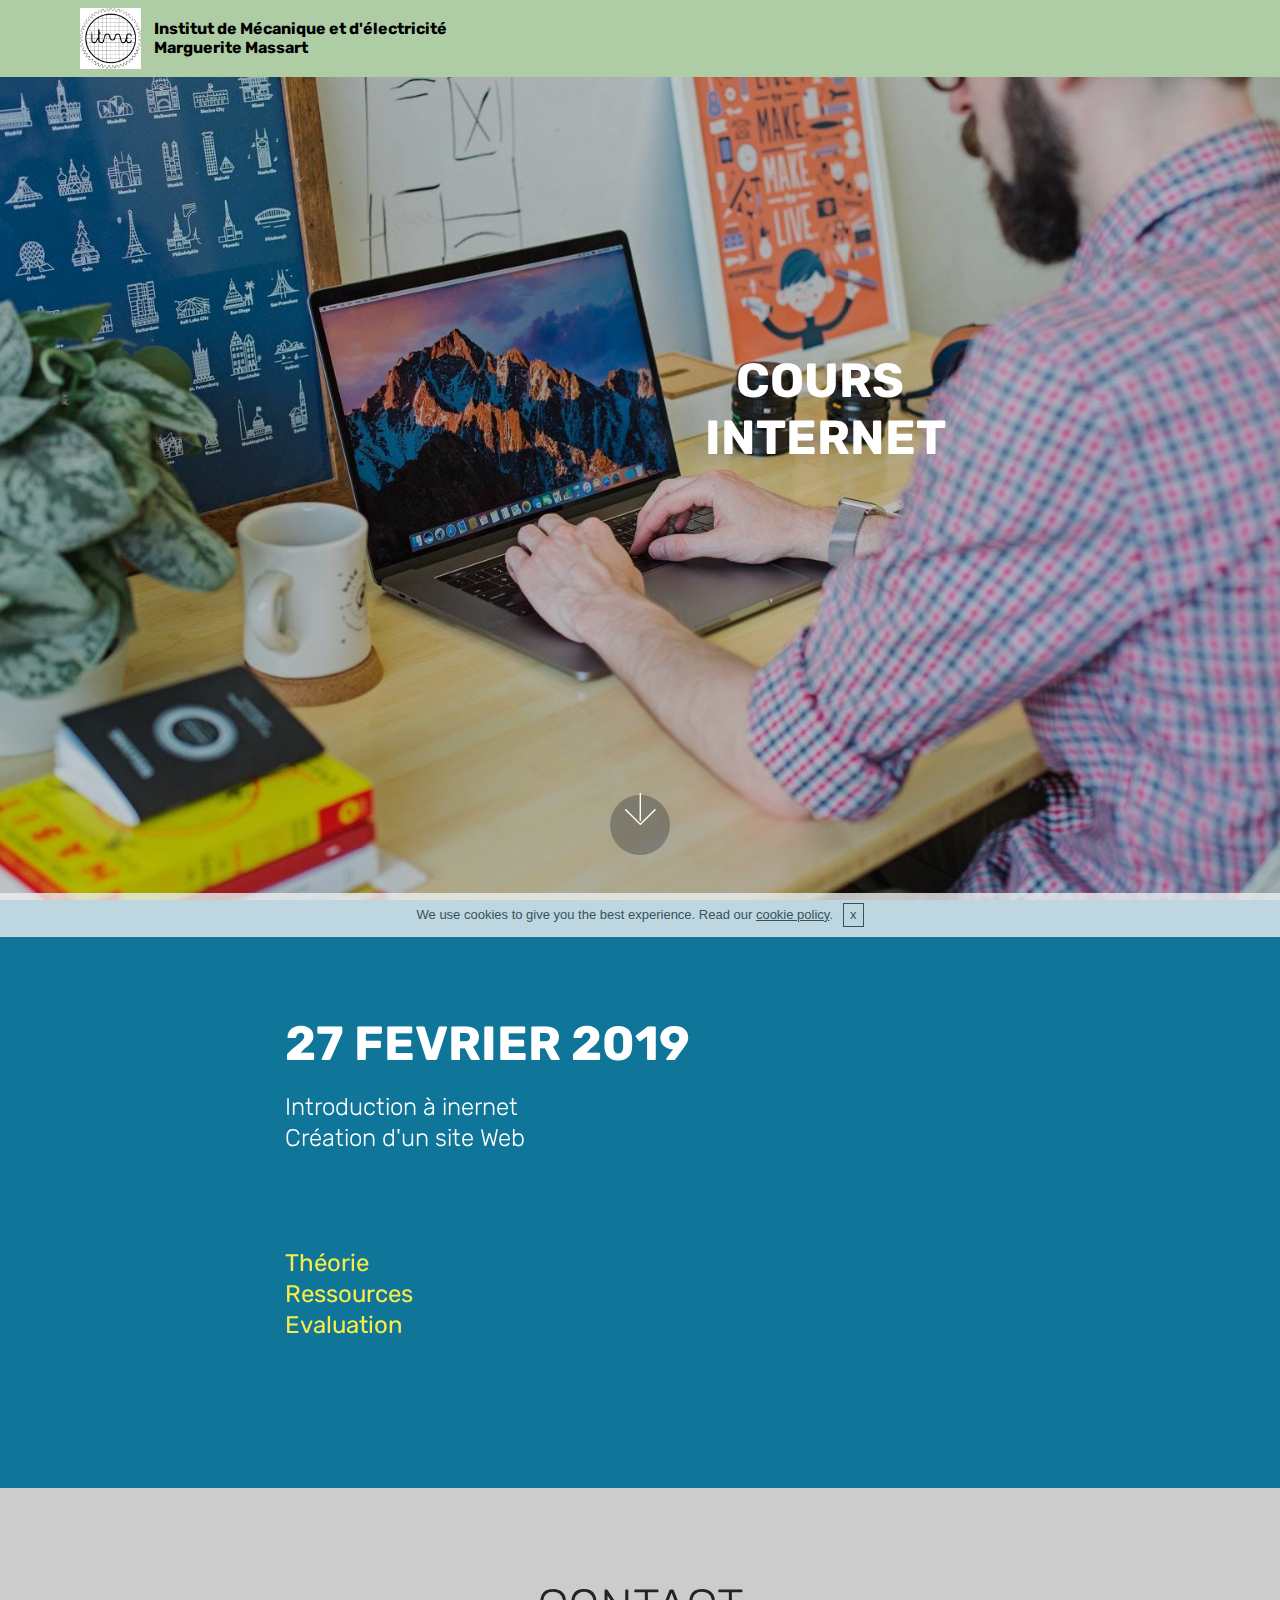
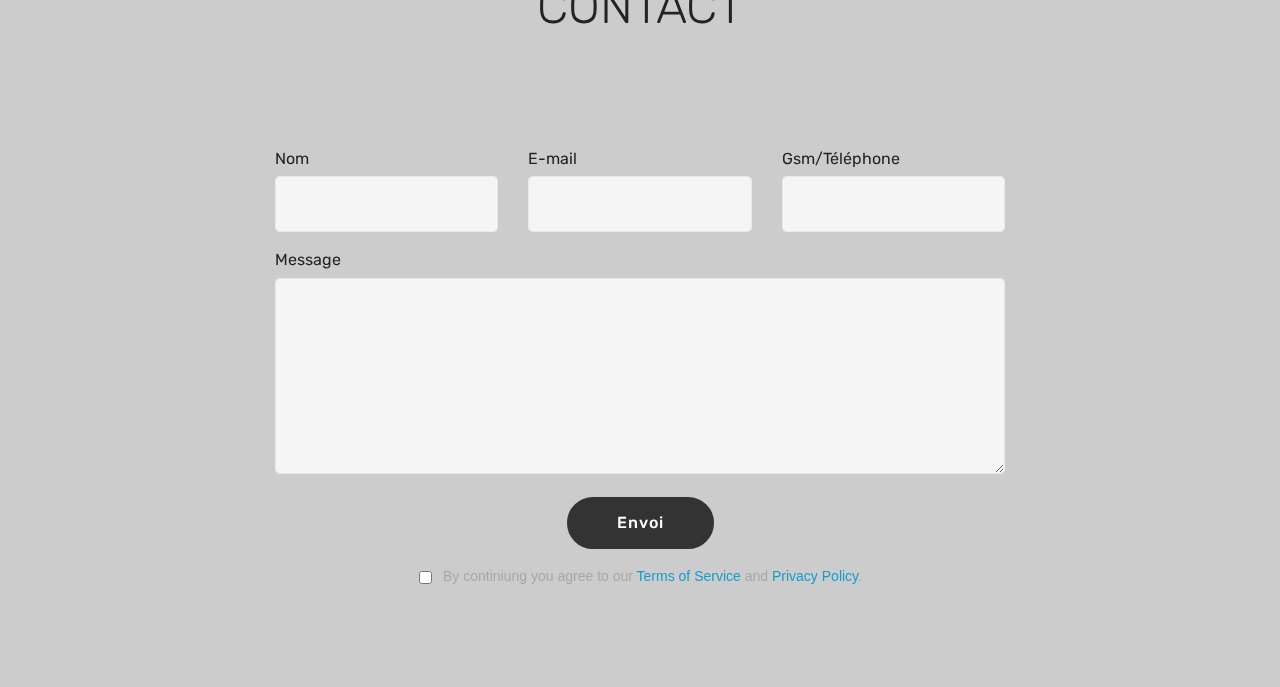
==== commit 4ba42451: "create github pages" ====
--- a/index.html
+++ b/index.html
@@ -11,10 +11,10 @@
   <title>Home</title>
   <link rel="stylesheet" href="assets/web/assets/mobirise-icons/mobirise-icons.css">
   <link rel="stylesheet" href="assets/tether/tether.min.css">
-  <link rel="stylesheet" href="assets/soundcloud-plugin/style.css">
   <link rel="stylesheet" href="assets/bootstrap/css/bootstrap.min.css">
   <link rel="stylesheet" href="assets/bootstrap/css/bootstrap-grid.min.css">
   <link rel="stylesheet" href="assets/bootstrap/css/bootstrap-reboot.min.css">
+  <link rel="stylesheet" href="assets/soundcloud-plugin/style.css">
   <link rel="stylesheet" href="assets/gdpr-plugin/gdpr-styles.css">
   <link rel="stylesheet" href="assets/dropdown/css/style.css">
   <link rel="stylesheet" href="assets/theme/css/style.css">
@@ -55,7 +55,7 @@
     </nav>
 </section>
 
-<section class="engine"><a href="https://mobirise.info/f">simple web creator</a></section><section class="header10 cid-qD38luqaxN mbr-fullscreen mbr-parallax-background" id="header10-7">
+<section class="engine"><a href="https://mobirise.info/s">bootstrap themes</a></section><section class="header10 cid-qD38luqaxN mbr-fullscreen mbr-parallax-background" id="header10-7">
 
     
 
@@ -64,7 +64,7 @@
 
     <div class="container">
         <div class="media-container-column mbr-white col-lg-8 col-md-10 ml-auto">
-            <h1 class="mbr-section-title align-right mbr-bold pb-3 mbr-fonts-style display-2">TECHNOLOGIE <br>DES RESEAUX INFORMATIQUES</h1>
+            <h1 class="mbr-section-title align-right mbr-bold pb-3 mbr-fonts-style display-2">COURS&nbsp;<br>INTERNET<br><br></h1>
             
             
             
@@ -87,149 +87,10 @@
     <div class="container">
         <div class="media-container-row">
             <div class="title col-12 col-md-8">
-                <h2 class="align-center mbr-bold mbr-white pb-3 mbr-fonts-style display-2">28 NOVEMBRE 2018<br></h2>
-                <h3 class="mbr-section-subtitle align-center mbr-light mbr-white pb-3 mbr-fonts-style display-5">Introduction aux réseaux informatiques<br>Topologie d'un réseau informatique
-<div>Le commutateur (ou switch)
-<span style="font-size: 1.5rem;"></span></div><div>WIFI (Wireless FIdelity)
-<span style="font-size: 1.5rem;"></span></div><div>Partager un accès Internet
-<span style="font-size: 1.5rem;"></span></div><div>Partager une imprimante
-<span style="font-size: 1.5rem;"></span></div><div>Conclusion</div><br><br><a href="assets/files/Reseau%20informatique%201.pdf" class="text-success">Théorie</a><br><a href="http://techno-flash.com/animations/reseau_college/reseau_college.swf" class="text-success">Ressources</a><br><div><a href="assets/files/Reseau%20informatique.pdf">
+                <h2 class="align-center mbr-bold mbr-white pb-3 mbr-fonts-style display-2">27 FEVRIER 2019<br></h2>
+                <h3 class="mbr-section-subtitle align-center mbr-light mbr-white pb-3 mbr-fonts-style display-5">Introduction à inernet<br>Création d'un site Web<div><br></div><br><br><a href="assets/files/Reseau%20informatique%201.pdf" class="text-success">Théorie</a><br><a href="http://techno-flash.com/animations/reseau_college/reseau_college.swf" class="text-success">Ressources</a><br><div><a href="assets/files/Reseau%20informatique.pdf">
 </a></div><div><a href="assets/files/Reseau%20informatique.pdf">
 </a></div><div><a href="assets/files/R%C3%A9seaux%20informatiques.docx" class="text-success">Evaluation</a><br><br>&nbsp;</div></h3>
-                
-                
-            </div>
-        </div>
-    </div>
-</section>
-
-<section class="mbr-section content5 cid-qD7eDqarXv" id="content5-d">
-
-    
-
-    
-
-    <div class="container">
-        <div class="media-container-row">
-            <div class="title col-12 col-md-8">
-                <h2 class="align-center mbr-bold mbr-white pb-3 mbr-fonts-style display-2">05 DECEMBRE 2018<br></h2>
-                <h3 class="mbr-section-subtitle align-center mbr-light mbr-white pb-3 mbr-fonts-style display-5">Comment circule l'information dans le réseau<br>Web - Html<br>Protocole<br>Adresses IP&nbsp;<br>Adresses Mac<br>Masque sous-réseau<br>Types d'adressage&nbsp;<br><br><a href="assets/files/reseaux-generalites.pdf" class="text-success">Théorie</a><br><a href="assets/files/reseaux-generalites.pps" class="text-success">Ressources</a>&nbsp; &nbsp; &nbsp; &nbsp; &nbsp;<a href="http://www.mon-ip.com/" class="text-success">Mon adresse IP ?</a><br><div><a href="assets/files/Reseau%20informatique.pdf">
-</a></div><div><a href="assets/files/Reseau%20informatique.pdf">
-</a></div><div>Evaluation<br><br>&nbsp;</div></h3>
-                
-                
-            </div>
-        </div>
-    </div>
-</section>
-
-<section class="mbr-section content5 cid-rcGf2m4dDd" id="content5-v">
-
-    
-
-    
-
-    <div class="container">
-        <div class="media-container-row">
-            <div class="title col-12 col-md-8">
-                <h2 class="align-center mbr-bold mbr-white pb-3 mbr-fonts-style display-2">&nbsp;12 DECEMBRE 2018<br></h2>
-                <h3 class="mbr-section-subtitle align-center mbr-light mbr-white pb-3 mbr-fonts-style display-5">&nbsp;<br>EXERCICES&nbsp;<br><br>Créer un reseau domestique&nbsp;<br>Commandes réseau sous Windows<br><br><div><br><a href="assets/files/Cr%C3%A9er%20et%20configurer%20son%20propre%20r%C3%A9seau%20domestique.docx" class="text-success">Théorie</a><br>Ressources&nbsp;(commandes réseau) &nbsp;&nbsp; &nbsp; &nbsp;&nbsp;<br><div><a href="assets/files/Reseau%20informatique.pdf">
-</a></div><div><a href="assets/files/Reseau%20informatique.pdf">
-</a></div><div>&nbsp;<br>&nbsp;</div></div></h3>
-                
-                
-            </div>
-        </div>
-    </div>
-</section>
-
-<section class="mbr-section content5 cid-rcGdMxJEVW" id="content5-u">
-
-    
-
-    
-
-    <div class="container">
-        <div class="media-container-row">
-            <div class="title col-12 col-md-8">
-                <h2 class="align-center mbr-bold mbr-white pb-3 mbr-fonts-style display-2">19 DECEMBRE 2018<br></h2>
-                <h3 class="mbr-section-subtitle align-center mbr-light mbr-white pb-3 mbr-fonts-style display-5">&nbsp;<br>&nbsp;&nbsp;<br><br>&nbsp;<a href="assets/files/OSI.ppt" class="text-success">Modele Osi&nbsp;</a>(powerpoint)<br><br><a href="assets/files/C'est%20quoi%20le%20protocole%20TCP_IP%20_.docx" class="text-success">Théorie</a>&nbsp;<em>[docx]</em> (C'est quoi le protocole TCP/IP)<br><a href="assets/files/netsim.zip" class="text-success">Ressources&nbsp; </a><em>[zip]</em> &nbsp;&nbsp;(simulateur réseau) &nbsp; &nbsp; &nbsp;&nbsp;<br><div><a href="assets/files/Reseau%20informatique.pdf">
-</a></div><div><a href="assets/files/Reseau%20informatique.pdf">
-</a></div><div><a href="assets/files/Questions.docx" class="text-success">Evaluation</a>&nbsp;<em>[docx]</em><br><br>A titre d'aperçu, <a href="https://www.youtube.com/watch?v=jCFYAgCAq9s" class="text-success">voici une vidéo de moins de 15</a> minutes montrant quelques utilisations du logiciel <strong><em>simulation réseau</em></strong>, des plus simples aux plus élaborées.</div></h3>
-                
-                
-            </div>
-        </div>
-    </div>
-</section>
-
-<section class="mbr-section content5 cid-qDazE6PkT1" id="content5-g">
-
-    
-
-    
-
-    <div class="container">
-        <div class="media-container-row">
-            <div class="title col-12 col-md-8">
-                <h2 class="align-center mbr-bold mbr-white pb-3 mbr-fonts-style display-2">&nbsp;16 JANVIER 2019<br></h2>
-                <h3 class="mbr-section-subtitle align-center mbr-light mbr-white pb-3 mbr-fonts-style display-5">&nbsp;<br>EXERCICES&nbsp;<br><br>Créer un reseau domestique&nbsp;<br>Commandes réseau sous Windows<br><br><div><br><a href="assets/files/Cr%C3%A9er%20et%20configurer%20son%20propre%20r%C3%A9seau%20domestique.docx" class="text-success">Théorie</a><br>Ressources&nbsp;(commandes réseau) &nbsp;&nbsp; &nbsp; &nbsp;&nbsp;<br><div><a href="assets/files/Reseau%20informatique.pdf">
-</a></div><div><a href="assets/files/Reseau%20informatique.pdf">
-</a></div><div>&nbsp;<br>&nbsp;</div></div></h3>
-                
-                
-            </div>
-        </div>
-    </div>
-</section>
-
-<section class="mbr-section content5 cid-qDaC1VMl61" id="content5-h">
-
-    
-
-    
-
-    <div class="container">
-        <div class="media-container-row">
-            <div class="title col-12 col-md-8">
-                <h2 class="align-center mbr-bold mbr-white pb-3 mbr-fonts-style display-2">23 JANVIER 2019<br></h2>
-                <h3 class="mbr-section-subtitle align-center mbr-light mbr-white pb-3 mbr-fonts-style display-5">&nbsp;<br>Résolution des problèmes &nbsp;réseau créé en classe.<div>Préparation de l'évaluation<br><div><br><br>&nbsp;</div></div></h3>
-                
-                
-            </div>
-        </div>
-    </div>
-</section>
-
-<section class="mbr-section content5 cid-qIOaDNvbmq" id="content5-s">
-
-    
-
-    
-
-    <div class="container">
-        <div class="media-container-row">
-            <div class="title col-12 col-md-8">
-                <h2 class="align-center mbr-bold mbr-white pb-3 mbr-fonts-style display-2">6 FEVRIER 2019<br></h2>
-                <h3 class="mbr-section-subtitle align-center mbr-light mbr-white pb-3 mbr-fonts-style display-5"><strong>EVALUATION CERIFICATIVE</strong><br><br><font color="#7f1933"><strong>TOUS LES ELEVES QUI ONT PRESENTE L'EXAMEN ONT REUSSI.</strong></font></h3>
-                
-                
-            </div>
-        </div>
-    </div>
-</section>
-
-<section class="mbr-section content5 cid-qIOdQ2Hsi2" id="content5-t">
-
-    
-
-    
-
-    <div class="container">
-        <div class="media-container-row">
-            <div class="title col-12 col-md-8">
-                <h2 class="align-center mbr-bold mbr-white pb-3 mbr-fonts-style display-2">&nbsp;13 FEVRIER 2019<br></h2>
-                <h3 class="mbr-section-subtitle align-center mbr-light mbr-white pb-3 mbr-fonts-style display-5">&nbsp;LE CLOUD&nbsp;</h3>
                 
                 
             </div>
@@ -255,7 +116,7 @@
             <div class="media-container-column col-lg-8" data-form-type="formoid">
                     <div data-form-alert="" hidden="">Thanks for filling out the form!</div>
             
-                    <form class="mbr-form" action="https://mobirise.com/" method="post" data-form-title="Mobirise Form"><input type="hidden" name="email" data-form-email="true" value="7Uowu/6sKvHJhm2uEdEDLWnIqwdR1hPw74+Y0IimrhcrPiiO5QRwmrRwoYxe/U2U1n//8NDLBztcfoJiJal+gCHxfklQmF7zaJCZ9b0H0ncHNDOBrV6gylF5Y0w0u7if">
+                    <form class="mbr-form" action="https://mobirise.com/" method="post" data-form-title="Mobirise Form"><input type="hidden" name="email" data-form-email="true" value="pYU5ufq/4hyjQeoGD/yAqRoCi/jAAQPvjbXnQZwl/r2K81metAdlMEMkIZXiKwSBg0BNMhnU3lU0l/P6kkCdyncFhTrWKb+xT6qOEZTASRPFSwslCQg7BeYuUVICHRHv">
                         <div class="row row-sm-offset">
                             <div class="col-md-4 multi-horizontal" data-for="name">
                                 <div class="form-group">
--- a/assets/mobirise/css/mbr-additional.css
+++ b/assets/mobirise/css/mbr-additional.css
@@ -1792,113 +1792,6 @@
 .cid-qD6y9gFbIX H2 {
   text-align: left;
 }
-.cid-qD7eDqarXv {
-  padding-top: 120px;
-  padding-bottom: 60px;
-  background-color: #7f1933;
-}
-.cid-qD7eDqarXv .mbr-section-subtitle {
-  text-align: left;
-}
-.cid-qD7eDqarXv H2 {
-  text-align: left;
-}
-.cid-rcGf2m4dDd {
-  padding-top: 120px;
-  padding-bottom: 60px;
-  background-color: #0f7699;
-}
-.cid-rcGf2m4dDd .mbr-section-subtitle {
-  text-align: left;
-  color: #ffffff;
-}
-.cid-rcGf2m4dDd H2 {
-  text-align: left;
-  color: #ffffff;
-}
-.cid-rcGf2m4dDd .mbr-section-subtitle DIV {
-  color: #ffffff;
-}
-.cid-rcGdMxJEVW {
-  padding-top: 120px;
-  padding-bottom: 60px;
-  background-color: #ff3366;
-}
-.cid-rcGdMxJEVW .mbr-section-subtitle {
-  text-align: left;
-}
-.cid-rcGdMxJEVW H2 {
-  text-align: left;
-}
-.cid-qDazE6PkT1 {
-  padding-top: 120px;
-  padding-bottom: 60px;
-  background-color: #b2ccd2;
-}
-.cid-qDazE6PkT1 .mbr-section-subtitle {
-  text-align: left;
-  color: #ffffff;
-}
-.cid-qDazE6PkT1 H2 {
-  text-align: left;
-  color: #ffffff;
-}
-.cid-qDazE6PkT1 .mbr-section-subtitle DIV {
-  color: #ffffff;
-}
-.cid-qDaC1VMl61 {
-  padding-top: 120px;
-  padding-bottom: 60px;
-  background-color: #635a51;
-}
-.cid-qDaC1VMl61 .mbr-section-subtitle {
-  text-align: left;
-  color: #ffffff;
-}
-.cid-qDaC1VMl61 H2 {
-  text-align: left;
-  color: #ffffff;
-}
-.cid-qDaC1VMl61 .mbr-section-subtitle DIV {
-  color: #ffffff;
-}
-.cid-qIOaDNvbmq {
-  padding-top: 120px;
-  padding-bottom: 60px;
-  background-color: #f3f3f3;
-}
-.cid-qIOaDNvbmq .mbr-section-subtitle {
-  text-align: left;
-  color: #ff3366;
-}
-.cid-qIOaDNvbmq H2 {
-  text-align: left;
-  color: #232323;
-}
-.cid-qIOaDNvbmq .mbr-section-subtitle DIV {
-  color: #2c9a10;
-  text-align: center;
-}
-.cid-qIOaDNvbmq .mbr-section-subtitle B {
-  color: #d14367;
-}
-.cid-qIOdQ2Hsi2 {
-  padding-top: 120px;
-  padding-bottom: 60px;
-  background-color: #7f1933;
-}
-.cid-qIOdQ2Hsi2 .mbr-section-subtitle {
-  text-align: center;
-  color: #3dfc0c;
-}
-.cid-qIOdQ2Hsi2 H2 {
-  text-align: left;
-  color: #f7ed4a;
-}
-.cid-qIOdQ2Hsi2 .mbr-section-subtitle DIV {
-  color: #3dfc0c;
-  text-align: center;
-}
 .cid-qDcTh42GBF {
   padding-top: 90px;
   padding-bottom: 90px;
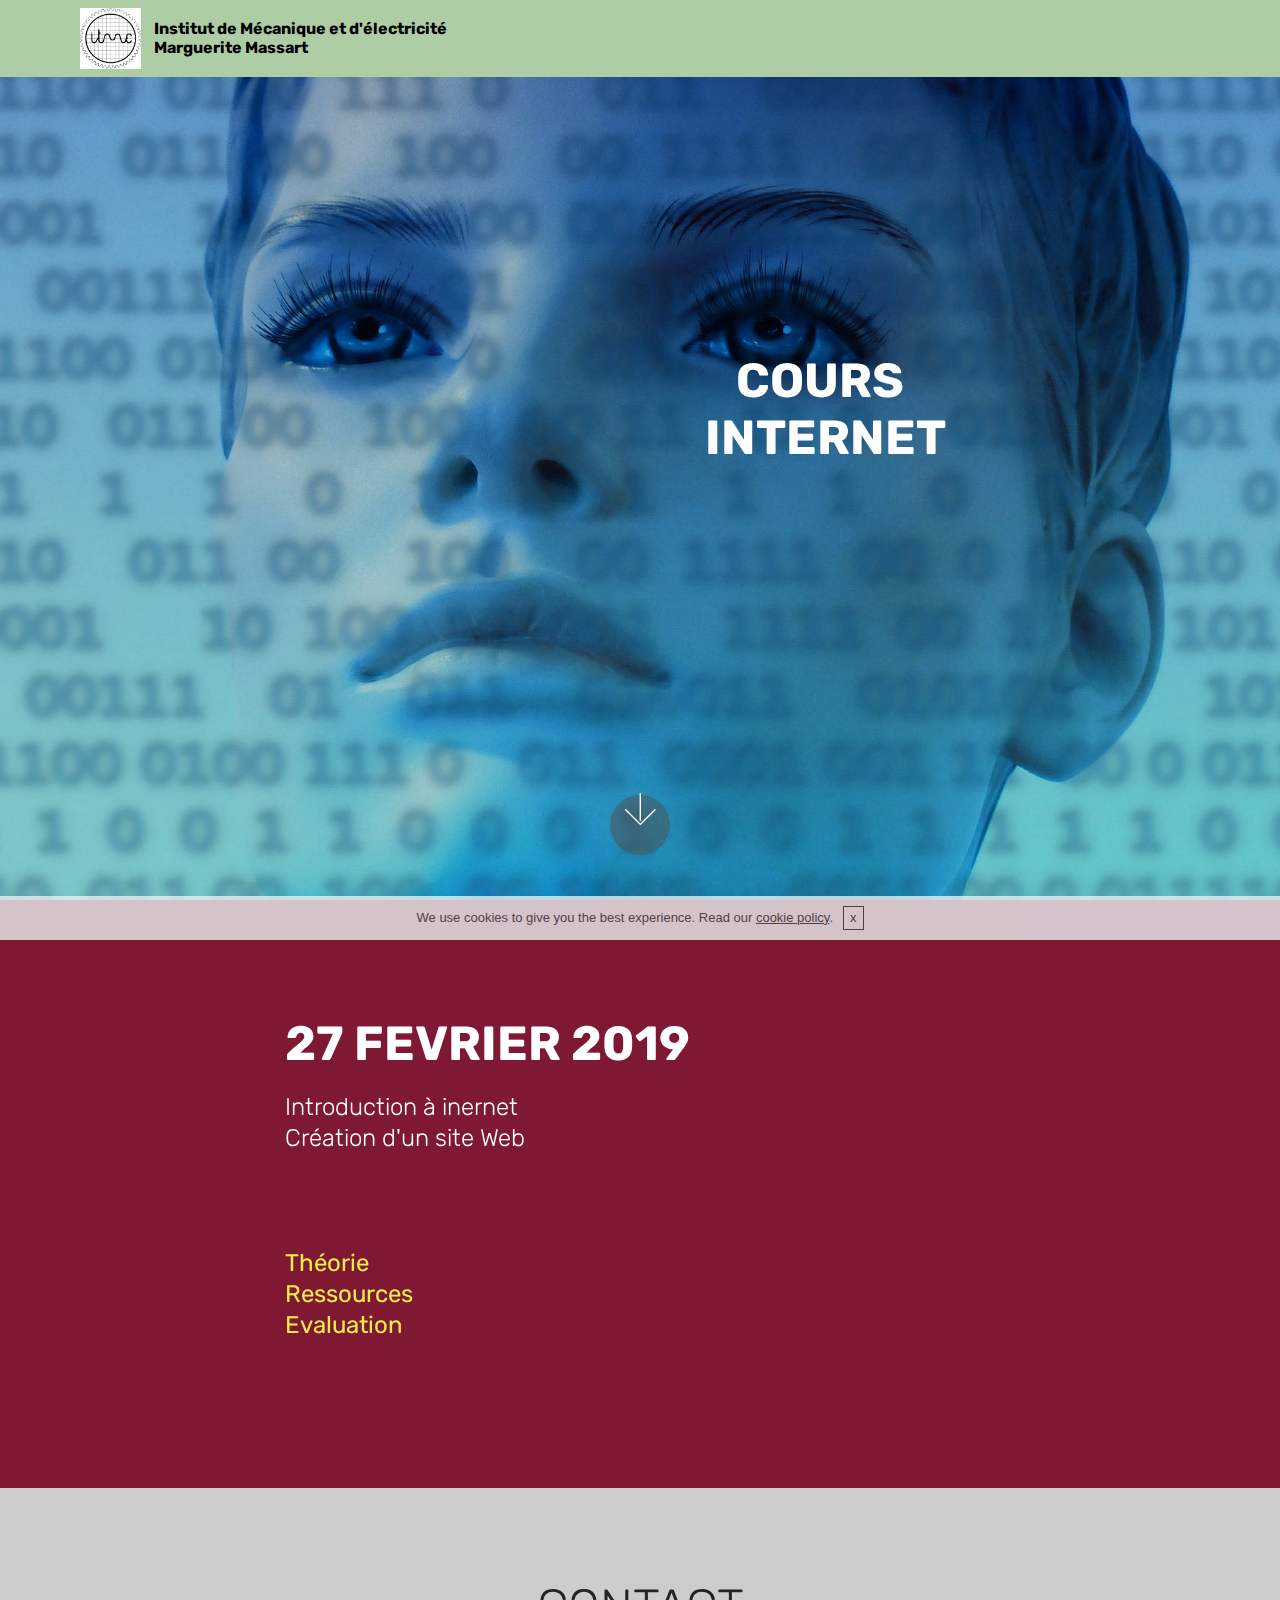
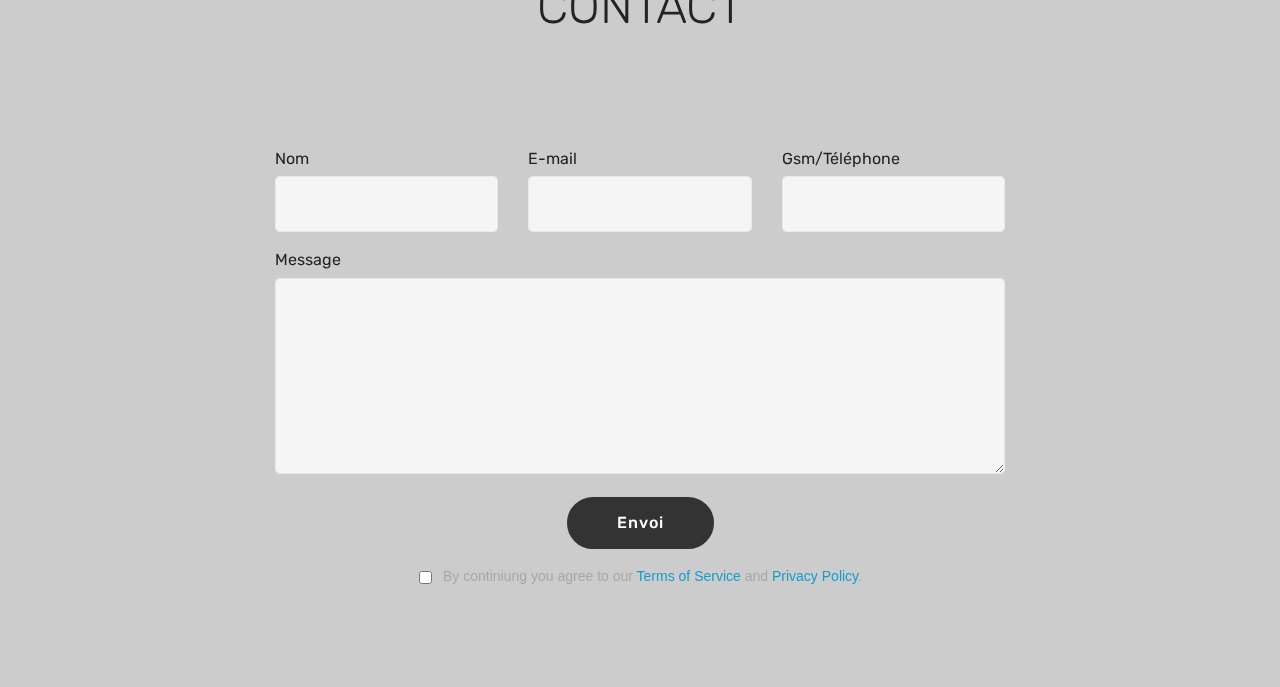
==== commit 2c91d792: "create github pages" ====
--- a/index.html
+++ b/index.html
@@ -11,10 +11,10 @@
   <title>Home</title>
   <link rel="stylesheet" href="assets/web/assets/mobirise-icons/mobirise-icons.css">
   <link rel="stylesheet" href="assets/tether/tether.min.css">
+  <link rel="stylesheet" href="assets/soundcloud-plugin/style.css">
   <link rel="stylesheet" href="assets/bootstrap/css/bootstrap.min.css">
   <link rel="stylesheet" href="assets/bootstrap/css/bootstrap-grid.min.css">
   <link rel="stylesheet" href="assets/bootstrap/css/bootstrap-reboot.min.css">
-  <link rel="stylesheet" href="assets/soundcloud-plugin/style.css">
   <link rel="stylesheet" href="assets/gdpr-plugin/gdpr-styles.css">
   <link rel="stylesheet" href="assets/dropdown/css/style.css">
   <link rel="stylesheet" href="assets/theme/css/style.css">
@@ -55,7 +55,7 @@
     </nav>
 </section>
 
-<section class="engine"><a href="https://mobirise.info/s">bootstrap themes</a></section><section class="header10 cid-qD38luqaxN mbr-fullscreen mbr-parallax-background" id="header10-7">
+<section class="engine"><a href="https://mobirise.info/n">simple site templates</a></section><section class="header10 cid-qD38luqaxN mbr-fullscreen mbr-parallax-background" id="header10-7">
 
     
 
@@ -116,7 +116,7 @@
             <div class="media-container-column col-lg-8" data-form-type="formoid">
                     <div data-form-alert="" hidden="">Thanks for filling out the form!</div>
             
-                    <form class="mbr-form" action="https://mobirise.com/" method="post" data-form-title="Mobirise Form"><input type="hidden" name="email" data-form-email="true" value="pYU5ufq/4hyjQeoGD/yAqRoCi/jAAQPvjbXnQZwl/r2K81metAdlMEMkIZXiKwSBg0BNMhnU3lU0l/P6kkCdyncFhTrWKb+xT6qOEZTASRPFSwslCQg7BeYuUVICHRHv">
+                    <form class="mbr-form" action="https://mobirise.com/" method="post" data-form-title="Mobirise Form"><input type="hidden" name="email" data-form-email="true" value="wBnYqeNJMdWFe4WHGne4uLYKVbR2DHL86syJ3ayoyARnly/cStLL3wZqVXrUaTBK0klKWAd8A2mlTPulSjialZnVWaHy60LUxRnVJCRgIMsTfu9u0tbzVq/EW4Fw+a7g">
                         <div class="row row-sm-offset">
                             <div class="col-md-4 multi-horizontal" data-for="name">
                                 <div class="form-group">
--- a/assets/mobirise/css/mbr-additional.css
+++ b/assets/mobirise/css/mbr-additional.css
@@ -1772,7 +1772,7 @@
   color: #ff3366 !important;
 }
 .cid-qD38luqaxN {
-  background-image: url("../../../assets/images/mbr-1620x1080.jpg");
+  background-image: url("../../../assets/images/mbr-1920x1208.jpg");
 }
 .cid-qD38luqaxN .mbr-section-subtitle {
   letter-spacing: .2rem;
@@ -1784,7 +1784,7 @@
 .cid-qD6y9gFbIX {
   padding-top: 120px;
   padding-bottom: 60px;
-  background-color: #0f7699;
+  background-color: #7f1933;
 }
 .cid-qD6y9gFbIX .mbr-section-subtitle {
   text-align: left;
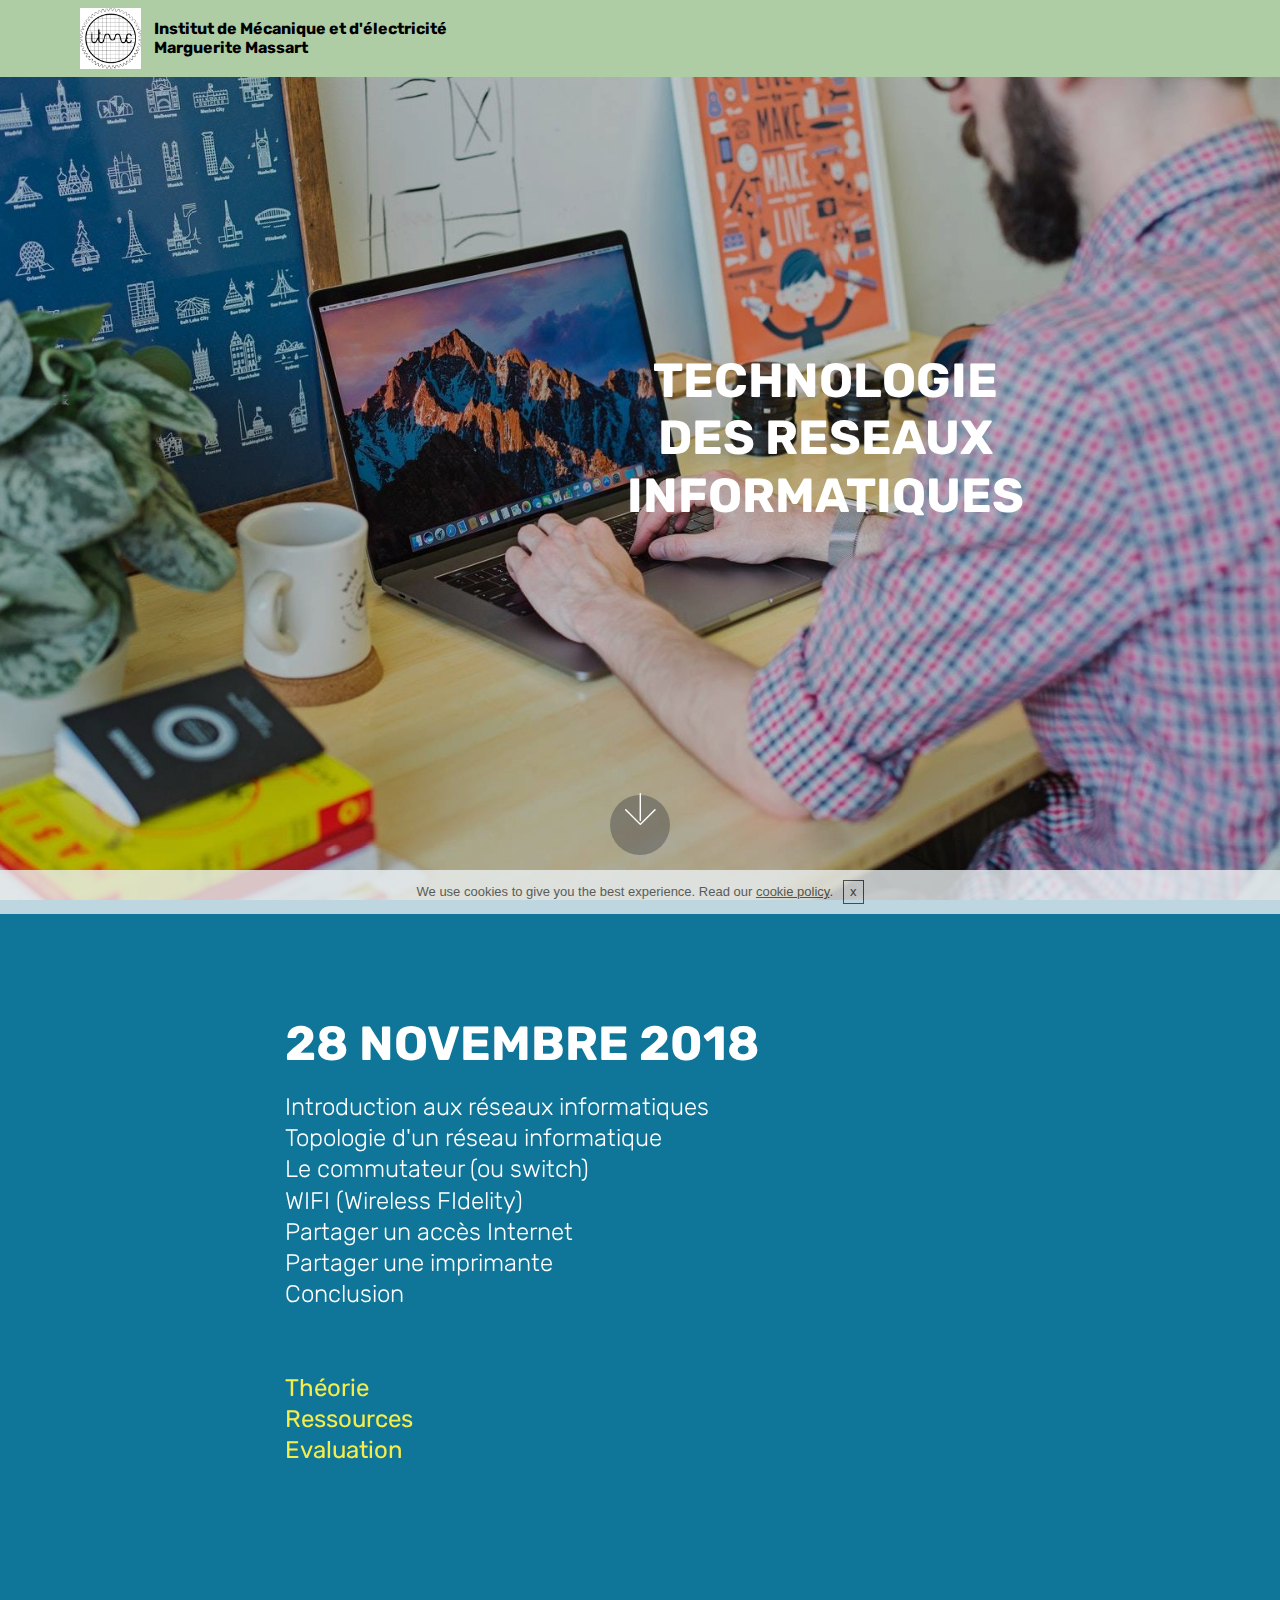
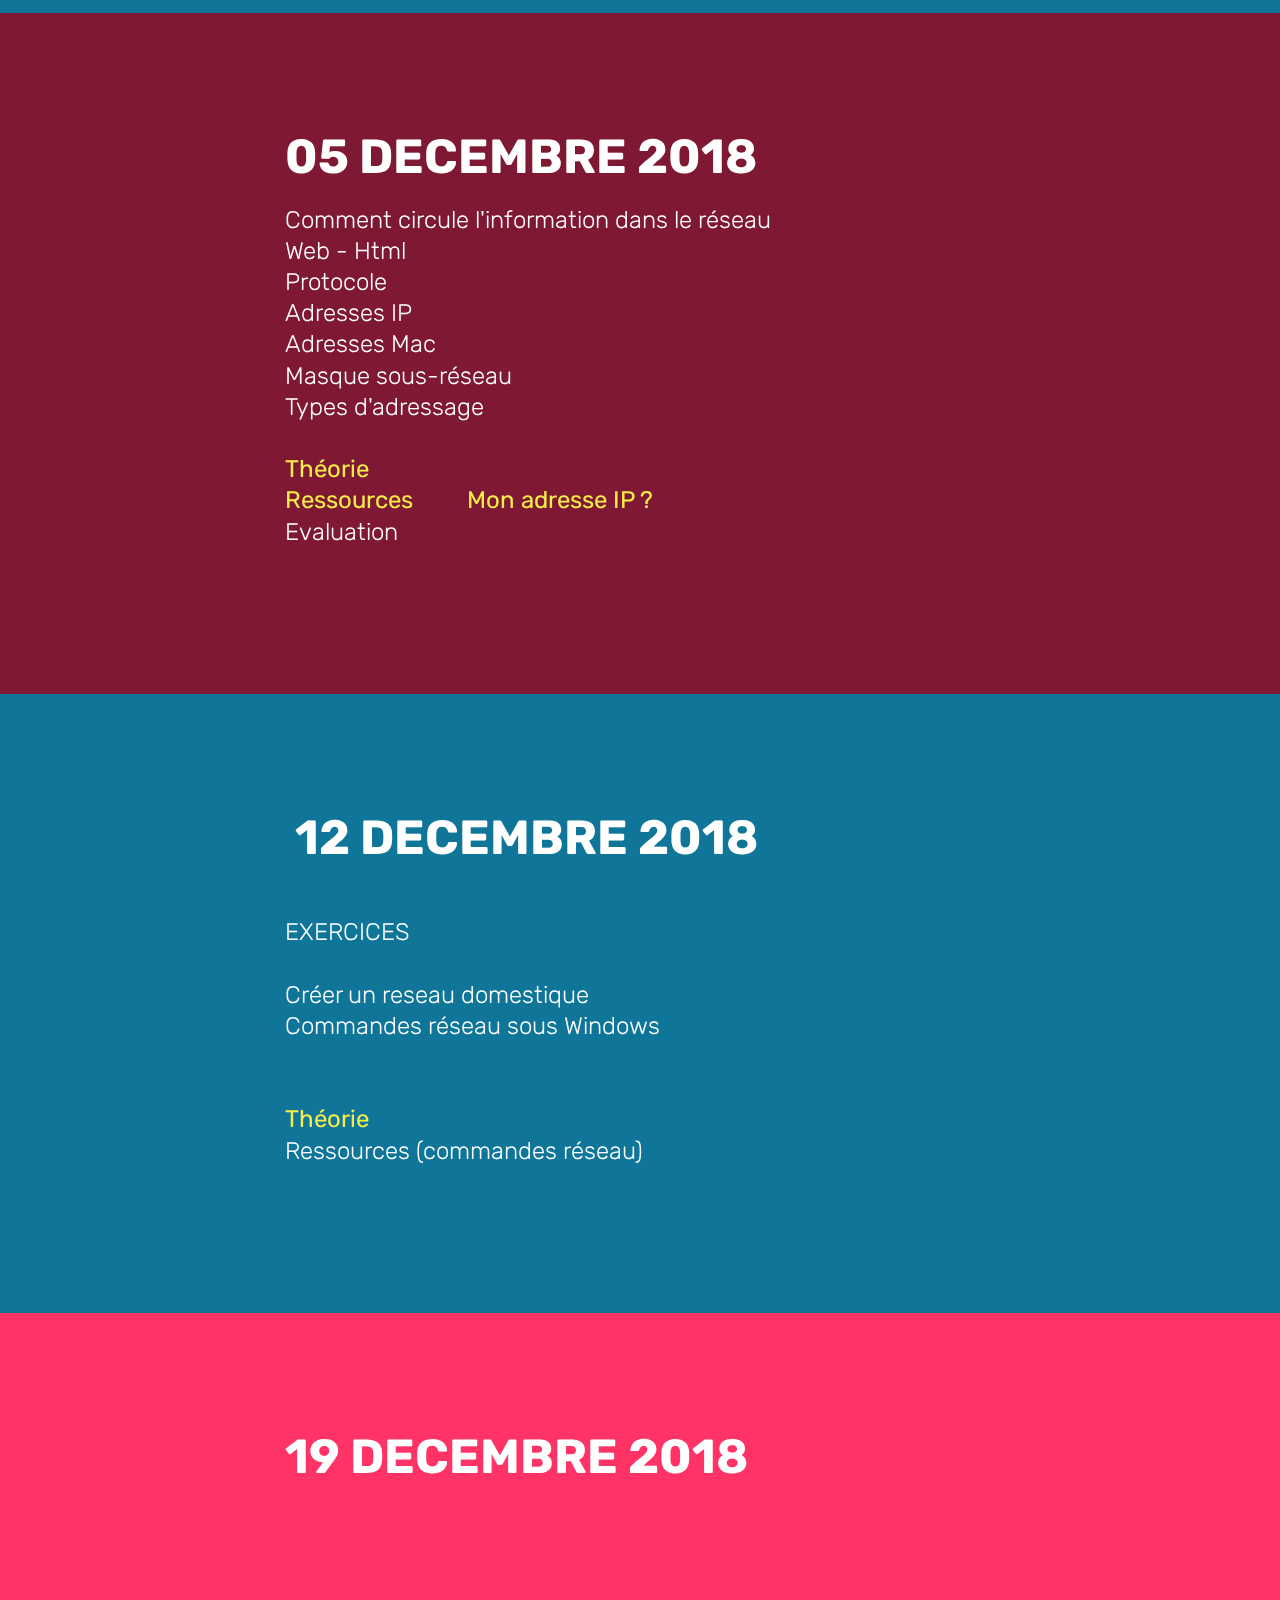
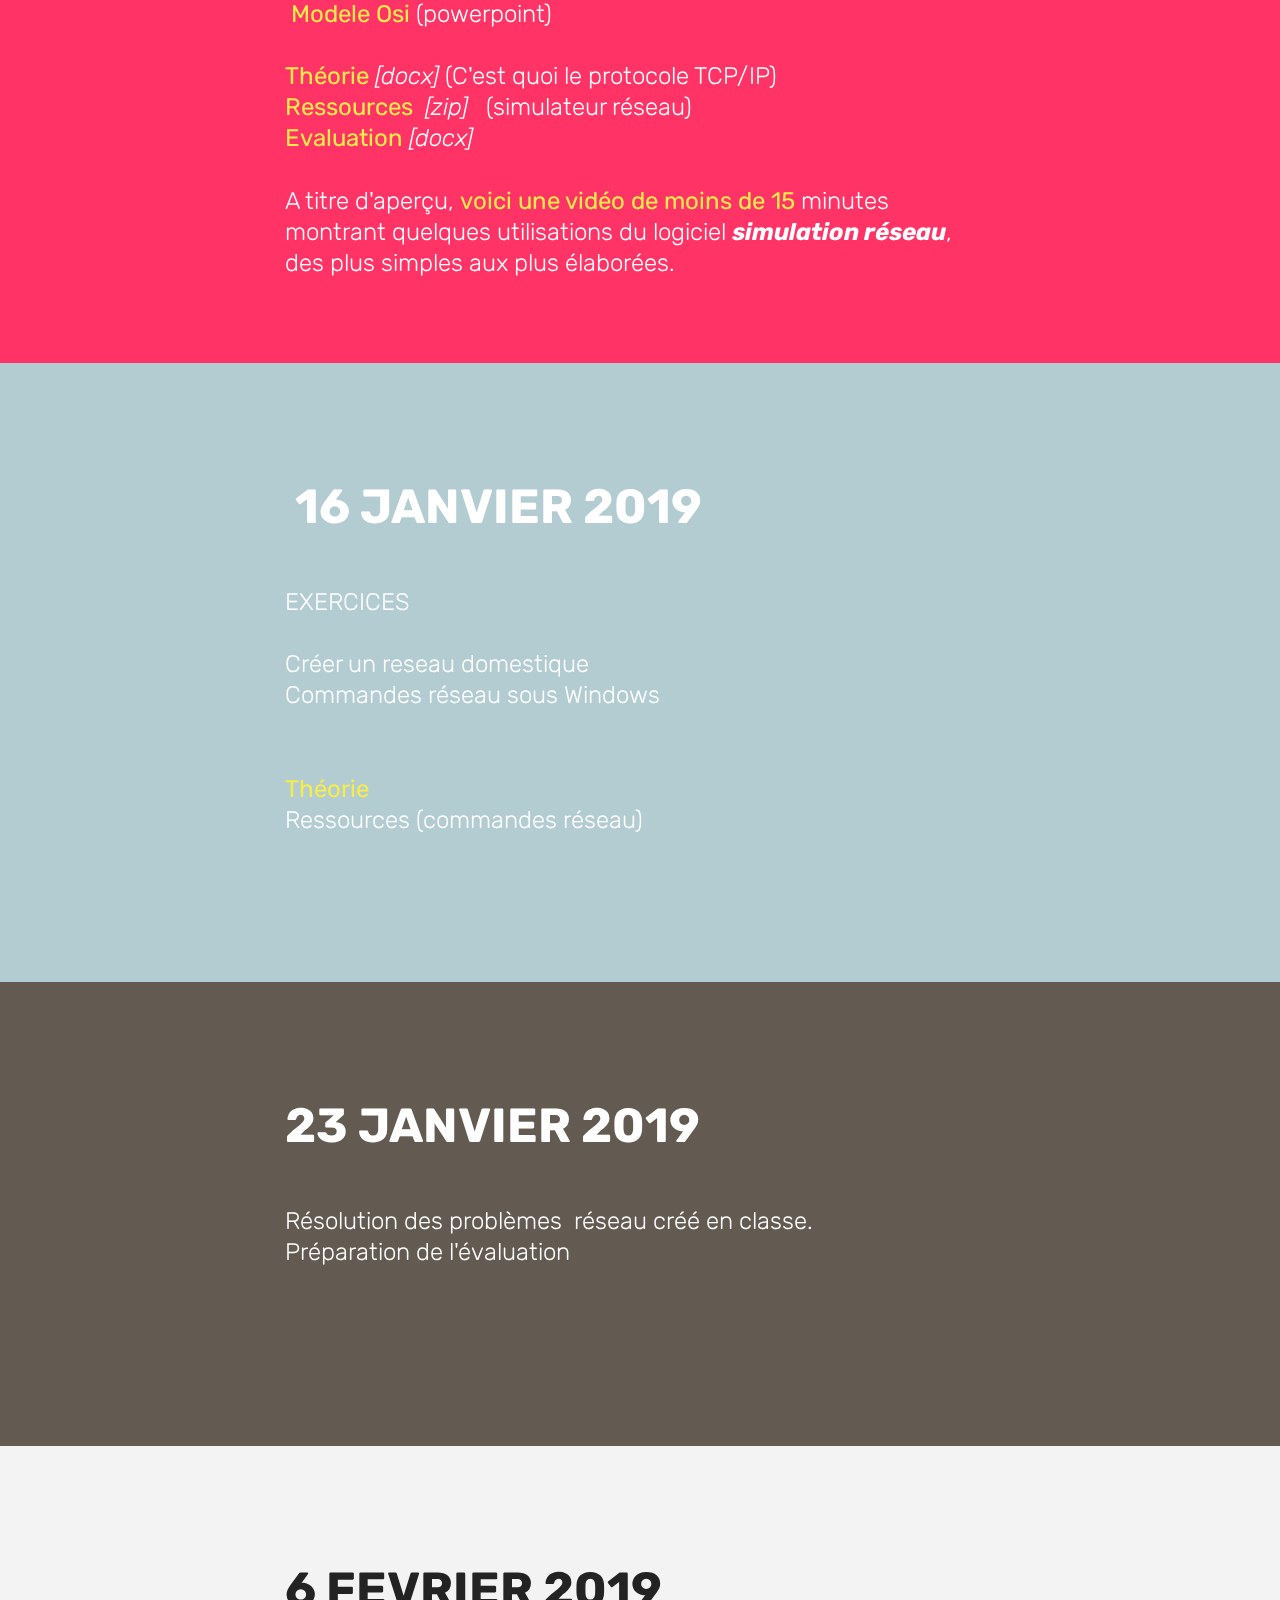
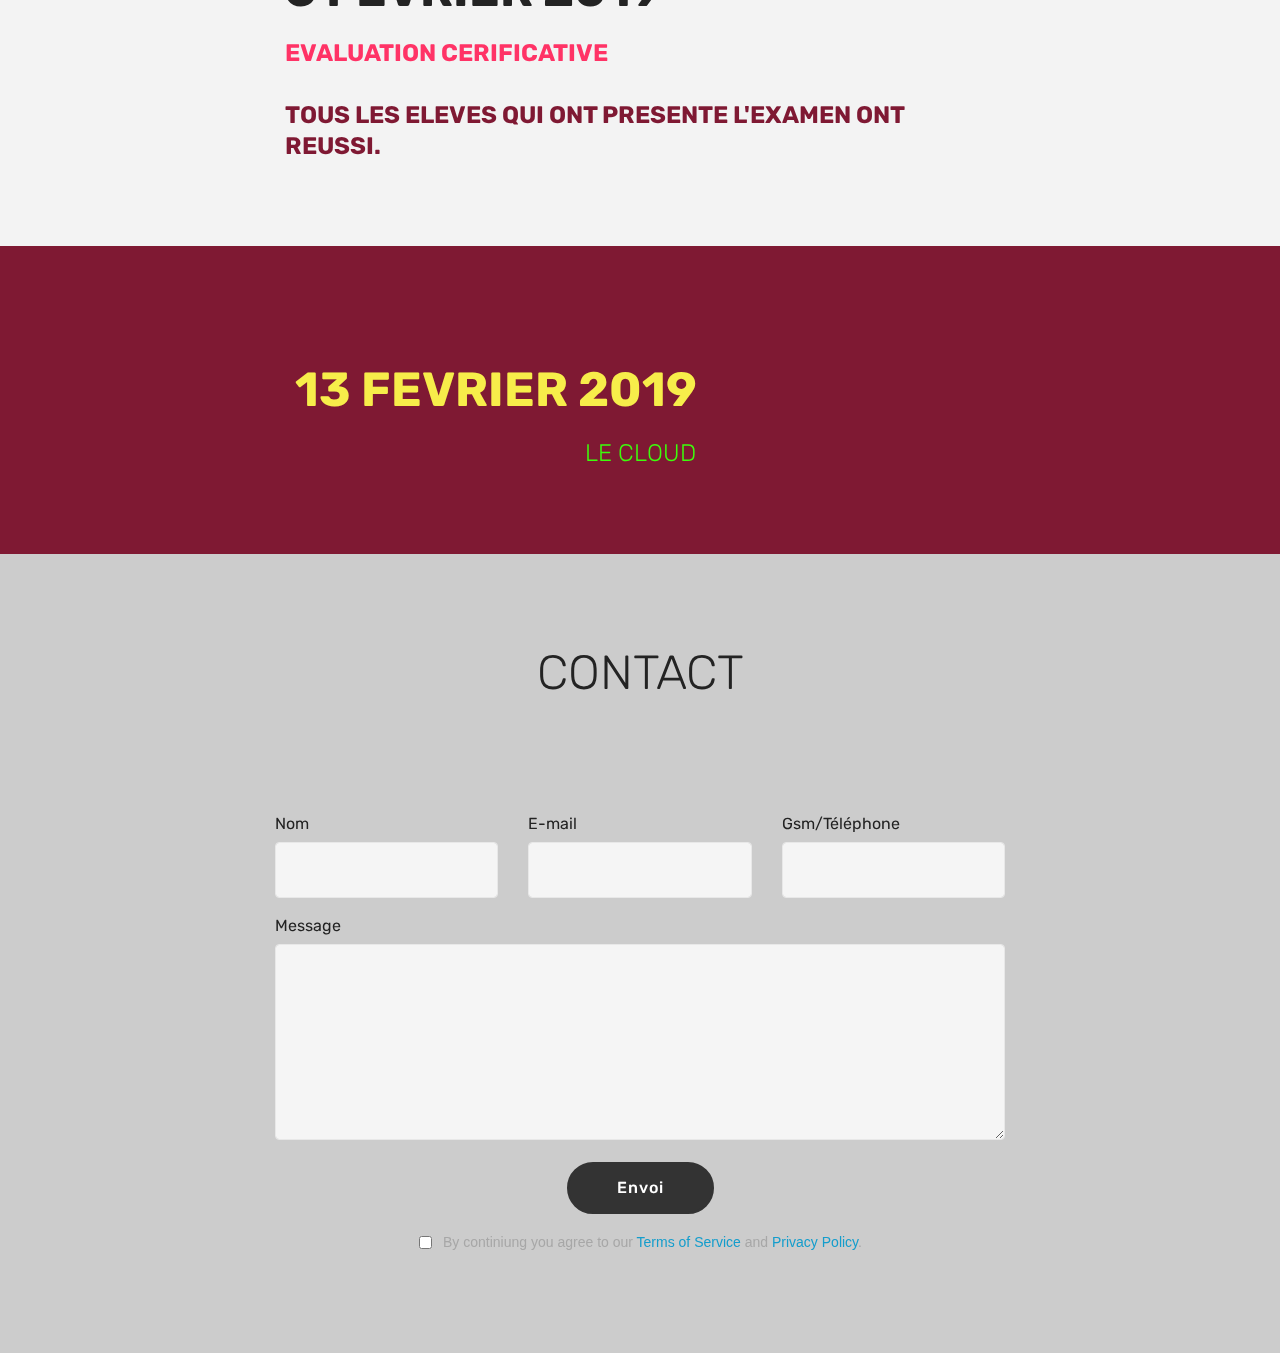
==== commit a264cb2c: "create github pages" ====
--- a/index.html
+++ b/index.html
@@ -11,10 +11,10 @@
   <title>Home</title>
   <link rel="stylesheet" href="assets/web/assets/mobirise-icons/mobirise-icons.css">
   <link rel="stylesheet" href="assets/tether/tether.min.css">
-  <link rel="stylesheet" href="assets/soundcloud-plugin/style.css">
   <link rel="stylesheet" href="assets/bootstrap/css/bootstrap.min.css">
   <link rel="stylesheet" href="assets/bootstrap/css/bootstrap-grid.min.css">
   <link rel="stylesheet" href="assets/bootstrap/css/bootstrap-reboot.min.css">
+  <link rel="stylesheet" href="assets/soundcloud-plugin/style.css">
   <link rel="stylesheet" href="assets/gdpr-plugin/gdpr-styles.css">
   <link rel="stylesheet" href="assets/dropdown/css/style.css">
   <link rel="stylesheet" href="assets/theme/css/style.css">
@@ -55,7 +55,7 @@
     </nav>
 </section>
 
-<section class="engine"><a href="https://mobirise.info/n">simple site templates</a></section><section class="header10 cid-qD38luqaxN mbr-fullscreen mbr-parallax-background" id="header10-7">
+<section class="engine"><a href="https://mobirise.info/m">free website design templates</a></section><section class="header10 cid-qD38luqaxN mbr-fullscreen mbr-parallax-background" id="header10-7">
 
     
 
@@ -64,7 +64,7 @@
 
     <div class="container">
         <div class="media-container-column mbr-white col-lg-8 col-md-10 ml-auto">
-            <h1 class="mbr-section-title align-right mbr-bold pb-3 mbr-fonts-style display-2">COURS&nbsp;<br>INTERNET<br><br></h1>
+            <h1 class="mbr-section-title align-right mbr-bold pb-3 mbr-fonts-style display-2">TECHNOLOGIE <br>DES RESEAUX INFORMATIQUES</h1>
             
             
             
@@ -87,10 +87,149 @@
     <div class="container">
         <div class="media-container-row">
             <div class="title col-12 col-md-8">
-                <h2 class="align-center mbr-bold mbr-white pb-3 mbr-fonts-style display-2">27 FEVRIER 2019<br></h2>
-                <h3 class="mbr-section-subtitle align-center mbr-light mbr-white pb-3 mbr-fonts-style display-5">Introduction à inernet<br>Création d'un site Web<div><br></div><br><br><a href="assets/files/Reseau%20informatique%201.pdf" class="text-success">Théorie</a><br><a href="http://techno-flash.com/animations/reseau_college/reseau_college.swf" class="text-success">Ressources</a><br><div><a href="assets/files/Reseau%20informatique.pdf">
+                <h2 class="align-center mbr-bold mbr-white pb-3 mbr-fonts-style display-2">28 NOVEMBRE 2018<br></h2>
+                <h3 class="mbr-section-subtitle align-center mbr-light mbr-white pb-3 mbr-fonts-style display-5">Introduction aux réseaux informatiques<br>Topologie d'un réseau informatique
+<div>Le commutateur (ou switch)
+<span style="font-size: 1.5rem;"></span></div><div>WIFI (Wireless FIdelity)
+<span style="font-size: 1.5rem;"></span></div><div>Partager un accès Internet
+<span style="font-size: 1.5rem;"></span></div><div>Partager une imprimante
+<span style="font-size: 1.5rem;"></span></div><div>Conclusion</div><br><br><a href="assets/files/Reseau%20informatique%201.pdf" class="text-success">Théorie</a><br><a href="http://techno-flash.com/animations/reseau_college/reseau_college.swf" class="text-success">Ressources</a><br><div><a href="assets/files/Reseau%20informatique.pdf">
 </a></div><div><a href="assets/files/Reseau%20informatique.pdf">
 </a></div><div><a href="assets/files/R%C3%A9seaux%20informatiques.docx" class="text-success">Evaluation</a><br><br>&nbsp;</div></h3>
+                
+                
+            </div>
+        </div>
+    </div>
+</section>
+
+<section class="mbr-section content5 cid-qD7eDqarXv" id="content5-d">
+
+    
+
+    
+
+    <div class="container">
+        <div class="media-container-row">
+            <div class="title col-12 col-md-8">
+                <h2 class="align-center mbr-bold mbr-white pb-3 mbr-fonts-style display-2">05 DECEMBRE 2018<br></h2>
+                <h3 class="mbr-section-subtitle align-center mbr-light mbr-white pb-3 mbr-fonts-style display-5">Comment circule l'information dans le réseau<br>Web - Html<br>Protocole<br>Adresses IP&nbsp;<br>Adresses Mac<br>Masque sous-réseau<br>Types d'adressage&nbsp;<br><br><a href="assets/files/reseaux-generalites.pdf" class="text-success">Théorie</a><br><a href="assets/files/reseaux-generalites.pps" class="text-success">Ressources</a>&nbsp; &nbsp; &nbsp; &nbsp; &nbsp;<a href="http://www.mon-ip.com/" class="text-success">Mon adresse IP ?</a><br><div><a href="assets/files/Reseau%20informatique.pdf">
+</a></div><div><a href="assets/files/Reseau%20informatique.pdf">
+</a></div><div>Evaluation<br><br>&nbsp;</div></h3>
+                
+                
+            </div>
+        </div>
+    </div>
+</section>
+
+<section class="mbr-section content5 cid-rcGf2m4dDd" id="content5-v">
+
+    
+
+    
+
+    <div class="container">
+        <div class="media-container-row">
+            <div class="title col-12 col-md-8">
+                <h2 class="align-center mbr-bold mbr-white pb-3 mbr-fonts-style display-2">&nbsp;12 DECEMBRE 2018<br></h2>
+                <h3 class="mbr-section-subtitle align-center mbr-light mbr-white pb-3 mbr-fonts-style display-5">&nbsp;<br>EXERCICES&nbsp;<br><br>Créer un reseau domestique&nbsp;<br>Commandes réseau sous Windows<br><br><div><br><a href="assets/files/Cr%C3%A9er%20et%20configurer%20son%20propre%20r%C3%A9seau%20domestique.docx" class="text-success">Théorie</a><br>Ressources&nbsp;(commandes réseau) &nbsp;&nbsp; &nbsp; &nbsp;&nbsp;<br><div><a href="assets/files/Reseau%20informatique.pdf">
+</a></div><div><a href="assets/files/Reseau%20informatique.pdf">
+</a></div><div>&nbsp;<br>&nbsp;</div></div></h3>
+                
+                
+            </div>
+        </div>
+    </div>
+</section>
+
+<section class="mbr-section content5 cid-rcGdMxJEVW" id="content5-u">
+
+    
+
+    
+
+    <div class="container">
+        <div class="media-container-row">
+            <div class="title col-12 col-md-8">
+                <h2 class="align-center mbr-bold mbr-white pb-3 mbr-fonts-style display-2">19 DECEMBRE 2018<br></h2>
+                <h3 class="mbr-section-subtitle align-center mbr-light mbr-white pb-3 mbr-fonts-style display-5">&nbsp;<br>&nbsp;&nbsp;<br><br>&nbsp;<a href="assets/files/OSI.ppt" class="text-success">Modele Osi&nbsp;</a>(powerpoint)<br><br><a href="assets/files/C'est%20quoi%20le%20protocole%20TCP_IP%20_.docx" class="text-success">Théorie</a>&nbsp;<em>[docx]</em> (C'est quoi le protocole TCP/IP)<br><a href="assets/files/netsim.zip" class="text-success">Ressources&nbsp; </a><em>[zip]</em> &nbsp;&nbsp;(simulateur réseau) &nbsp; &nbsp; &nbsp;&nbsp;<br><div><a href="assets/files/Reseau%20informatique.pdf">
+</a></div><div><a href="assets/files/Reseau%20informatique.pdf">
+</a></div><div><a href="assets/files/Questions.docx" class="text-success">Evaluation</a>&nbsp;<em>[docx]</em><br><br>A titre d'aperçu, <a href="https://www.youtube.com/watch?v=jCFYAgCAq9s" class="text-success">voici une vidéo de moins de 15</a> minutes montrant quelques utilisations du logiciel <strong><em>simulation réseau</em></strong>, des plus simples aux plus élaborées.</div></h3>
+                
+                
+            </div>
+        </div>
+    </div>
+</section>
+
+<section class="mbr-section content5 cid-qDazE6PkT1" id="content5-g">
+
+    
+
+    
+
+    <div class="container">
+        <div class="media-container-row">
+            <div class="title col-12 col-md-8">
+                <h2 class="align-center mbr-bold mbr-white pb-3 mbr-fonts-style display-2">&nbsp;16 JANVIER 2019<br></h2>
+                <h3 class="mbr-section-subtitle align-center mbr-light mbr-white pb-3 mbr-fonts-style display-5">&nbsp;<br>EXERCICES&nbsp;<br><br>Créer un reseau domestique&nbsp;<br>Commandes réseau sous Windows<br><br><div><br><a href="assets/files/Cr%C3%A9er%20et%20configurer%20son%20propre%20r%C3%A9seau%20domestique.docx" class="text-success">Théorie</a><br>Ressources&nbsp;(commandes réseau) &nbsp;&nbsp; &nbsp; &nbsp;&nbsp;<br><div><a href="assets/files/Reseau%20informatique.pdf">
+</a></div><div><a href="assets/files/Reseau%20informatique.pdf">
+</a></div><div>&nbsp;<br>&nbsp;</div></div></h3>
+                
+                
+            </div>
+        </div>
+    </div>
+</section>
+
+<section class="mbr-section content5 cid-qDaC1VMl61" id="content5-h">
+
+    
+
+    
+
+    <div class="container">
+        <div class="media-container-row">
+            <div class="title col-12 col-md-8">
+                <h2 class="align-center mbr-bold mbr-white pb-3 mbr-fonts-style display-2">23 JANVIER 2019<br></h2>
+                <h3 class="mbr-section-subtitle align-center mbr-light mbr-white pb-3 mbr-fonts-style display-5">&nbsp;<br>Résolution des problèmes &nbsp;réseau créé en classe.<div>Préparation de l'évaluation<br><div><br><br>&nbsp;</div></div></h3>
+                
+                
+            </div>
+        </div>
+    </div>
+</section>
+
+<section class="mbr-section content5 cid-qIOaDNvbmq" id="content5-s">
+
+    
+
+    
+
+    <div class="container">
+        <div class="media-container-row">
+            <div class="title col-12 col-md-8">
+                <h2 class="align-center mbr-bold mbr-white pb-3 mbr-fonts-style display-2">6 FEVRIER 2019<br></h2>
+                <h3 class="mbr-section-subtitle align-center mbr-light mbr-white pb-3 mbr-fonts-style display-5"><strong>EVALUATION CERIFICATIVE</strong><br><br><font color="#7f1933"><strong>TOUS LES ELEVES QUI ONT PRESENTE L'EXAMEN ONT REUSSI.</strong></font></h3>
+                
+                
+            </div>
+        </div>
+    </div>
+</section>
+
+<section class="mbr-section content5 cid-qIOdQ2Hsi2" id="content5-t">
+
+    
+
+    
+
+    <div class="container">
+        <div class="media-container-row">
+            <div class="title col-12 col-md-8">
+                <h2 class="align-center mbr-bold mbr-white pb-3 mbr-fonts-style display-2">&nbsp;13 FEVRIER 2019<br></h2>
+                <h3 class="mbr-section-subtitle align-center mbr-light mbr-white pb-3 mbr-fonts-style display-5">&nbsp;LE CLOUD&nbsp;</h3>
                 
                 
             </div>
@@ -116,7 +255,7 @@
             <div class="media-container-column col-lg-8" data-form-type="formoid">
                     <div data-form-alert="" hidden="">Thanks for filling out the form!</div>
             
-                    <form class="mbr-form" action="https://mobirise.com/" method="post" data-form-title="Mobirise Form"><input type="hidden" name="email" data-form-email="true" value="wBnYqeNJMdWFe4WHGne4uLYKVbR2DHL86syJ3ayoyARnly/cStLL3wZqVXrUaTBK0klKWAd8A2mlTPulSjialZnVWaHy60LUxRnVJCRgIMsTfu9u0tbzVq/EW4Fw+a7g">
+                    <form class="mbr-form" action="https://mobirise.com/" method="post" data-form-title="Mobirise Form"><input type="hidden" name="email" data-form-email="true" value="6q04Y9iM+FEeABhXVdqmV5tPsZUnkhBSL8VPkpkMB87aC0n/li7wmgygtBtv/0f+fW0Qt40nx2a/Dx1F1FYHAR43hYVPD4OkMTOZSKtdBIGZrS7R2Sky0px17hKTqsdi">
                         <div class="row row-sm-offset">
                             <div class="col-md-4 multi-horizontal" data-for="name">
                                 <div class="form-group">
--- a/assets/mobirise/css/mbr-additional.css
+++ b/assets/mobirise/css/mbr-additional.css
@@ -1772,7 +1772,7 @@
   color: #ff3366 !important;
 }
 .cid-qD38luqaxN {
-  background-image: url("../../../assets/images/mbr-1920x1208.jpg");
+  background-image: url("../../../assets/images/mbr-1620x1080.jpg");
 }
 .cid-qD38luqaxN .mbr-section-subtitle {
   letter-spacing: .2rem;
@@ -1784,13 +1784,120 @@
 .cid-qD6y9gFbIX {
   padding-top: 120px;
   padding-bottom: 60px;
+  background-color: #0f7699;
+}
+.cid-qD6y9gFbIX .mbr-section-subtitle {
+  text-align: left;
+}
+.cid-qD6y9gFbIX H2 {
+  text-align: left;
+}
+.cid-qD7eDqarXv {
+  padding-top: 120px;
+  padding-bottom: 60px;
   background-color: #7f1933;
 }
-.cid-qD6y9gFbIX .mbr-section-subtitle {
-  text-align: left;
-}
-.cid-qD6y9gFbIX H2 {
-  text-align: left;
+.cid-qD7eDqarXv .mbr-section-subtitle {
+  text-align: left;
+}
+.cid-qD7eDqarXv H2 {
+  text-align: left;
+}
+.cid-rcGf2m4dDd {
+  padding-top: 120px;
+  padding-bottom: 60px;
+  background-color: #0f7699;
+}
+.cid-rcGf2m4dDd .mbr-section-subtitle {
+  text-align: left;
+  color: #ffffff;
+}
+.cid-rcGf2m4dDd H2 {
+  text-align: left;
+  color: #ffffff;
+}
+.cid-rcGf2m4dDd .mbr-section-subtitle DIV {
+  color: #ffffff;
+}
+.cid-rcGdMxJEVW {
+  padding-top: 120px;
+  padding-bottom: 60px;
+  background-color: #ff3366;
+}
+.cid-rcGdMxJEVW .mbr-section-subtitle {
+  text-align: left;
+}
+.cid-rcGdMxJEVW H2 {
+  text-align: left;
+}
+.cid-qDazE6PkT1 {
+  padding-top: 120px;
+  padding-bottom: 60px;
+  background-color: #b2ccd2;
+}
+.cid-qDazE6PkT1 .mbr-section-subtitle {
+  text-align: left;
+  color: #ffffff;
+}
+.cid-qDazE6PkT1 H2 {
+  text-align: left;
+  color: #ffffff;
+}
+.cid-qDazE6PkT1 .mbr-section-subtitle DIV {
+  color: #ffffff;
+}
+.cid-qDaC1VMl61 {
+  padding-top: 120px;
+  padding-bottom: 60px;
+  background-color: #635a51;
+}
+.cid-qDaC1VMl61 .mbr-section-subtitle {
+  text-align: left;
+  color: #ffffff;
+}
+.cid-qDaC1VMl61 H2 {
+  text-align: left;
+  color: #ffffff;
+}
+.cid-qDaC1VMl61 .mbr-section-subtitle DIV {
+  color: #ffffff;
+}
+.cid-qIOaDNvbmq {
+  padding-top: 120px;
+  padding-bottom: 60px;
+  background-color: #f3f3f3;
+}
+.cid-qIOaDNvbmq .mbr-section-subtitle {
+  text-align: left;
+  color: #ff3366;
+}
+.cid-qIOaDNvbmq H2 {
+  text-align: left;
+  color: #232323;
+}
+.cid-qIOaDNvbmq .mbr-section-subtitle DIV {
+  color: #2c9a10;
+  text-align: center;
+}
+.cid-qIOaDNvbmq .mbr-section-subtitle B {
+  color: #d14367;
+}
+.cid-qIOdQ2Hsi2 {
+  padding-top: 120px;
+  padding-bottom: 60px;
+  background-color: #7f1933;
+}
+.cid-qIOdQ2Hsi2 .mbr-section-subtitle {
+  text-align: center;
+  color: #3dfc0c;
+}
+.cid-qIOdQ2Hsi2 H2 {
+  text-align: left;
+  color: #f7ed4a;
+}
+.cid-qIOdQ2Hsi2 .mbr-section-subtitle DIV {
+  color: #3dfc0c;
+  text-align: center;
 }
 .cid-qDcTh42GBF {
   padding-top: 90px;
